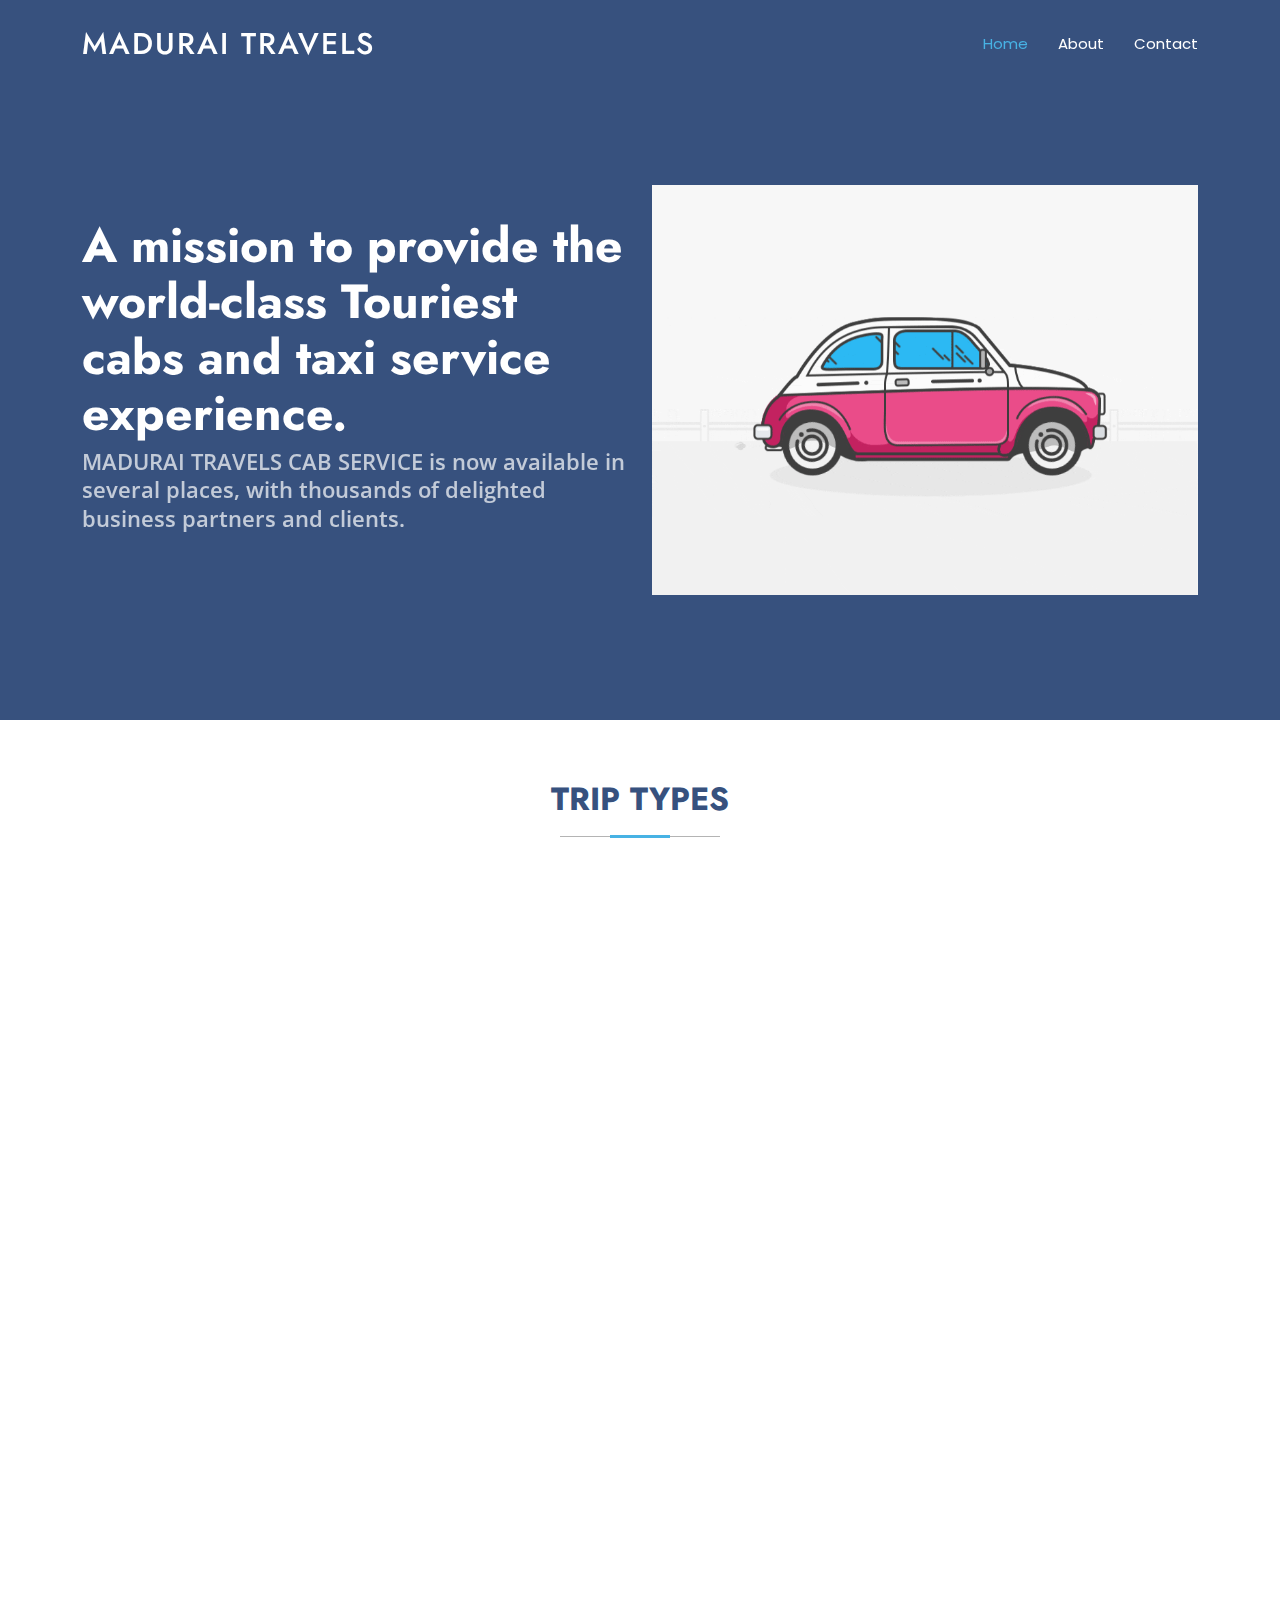
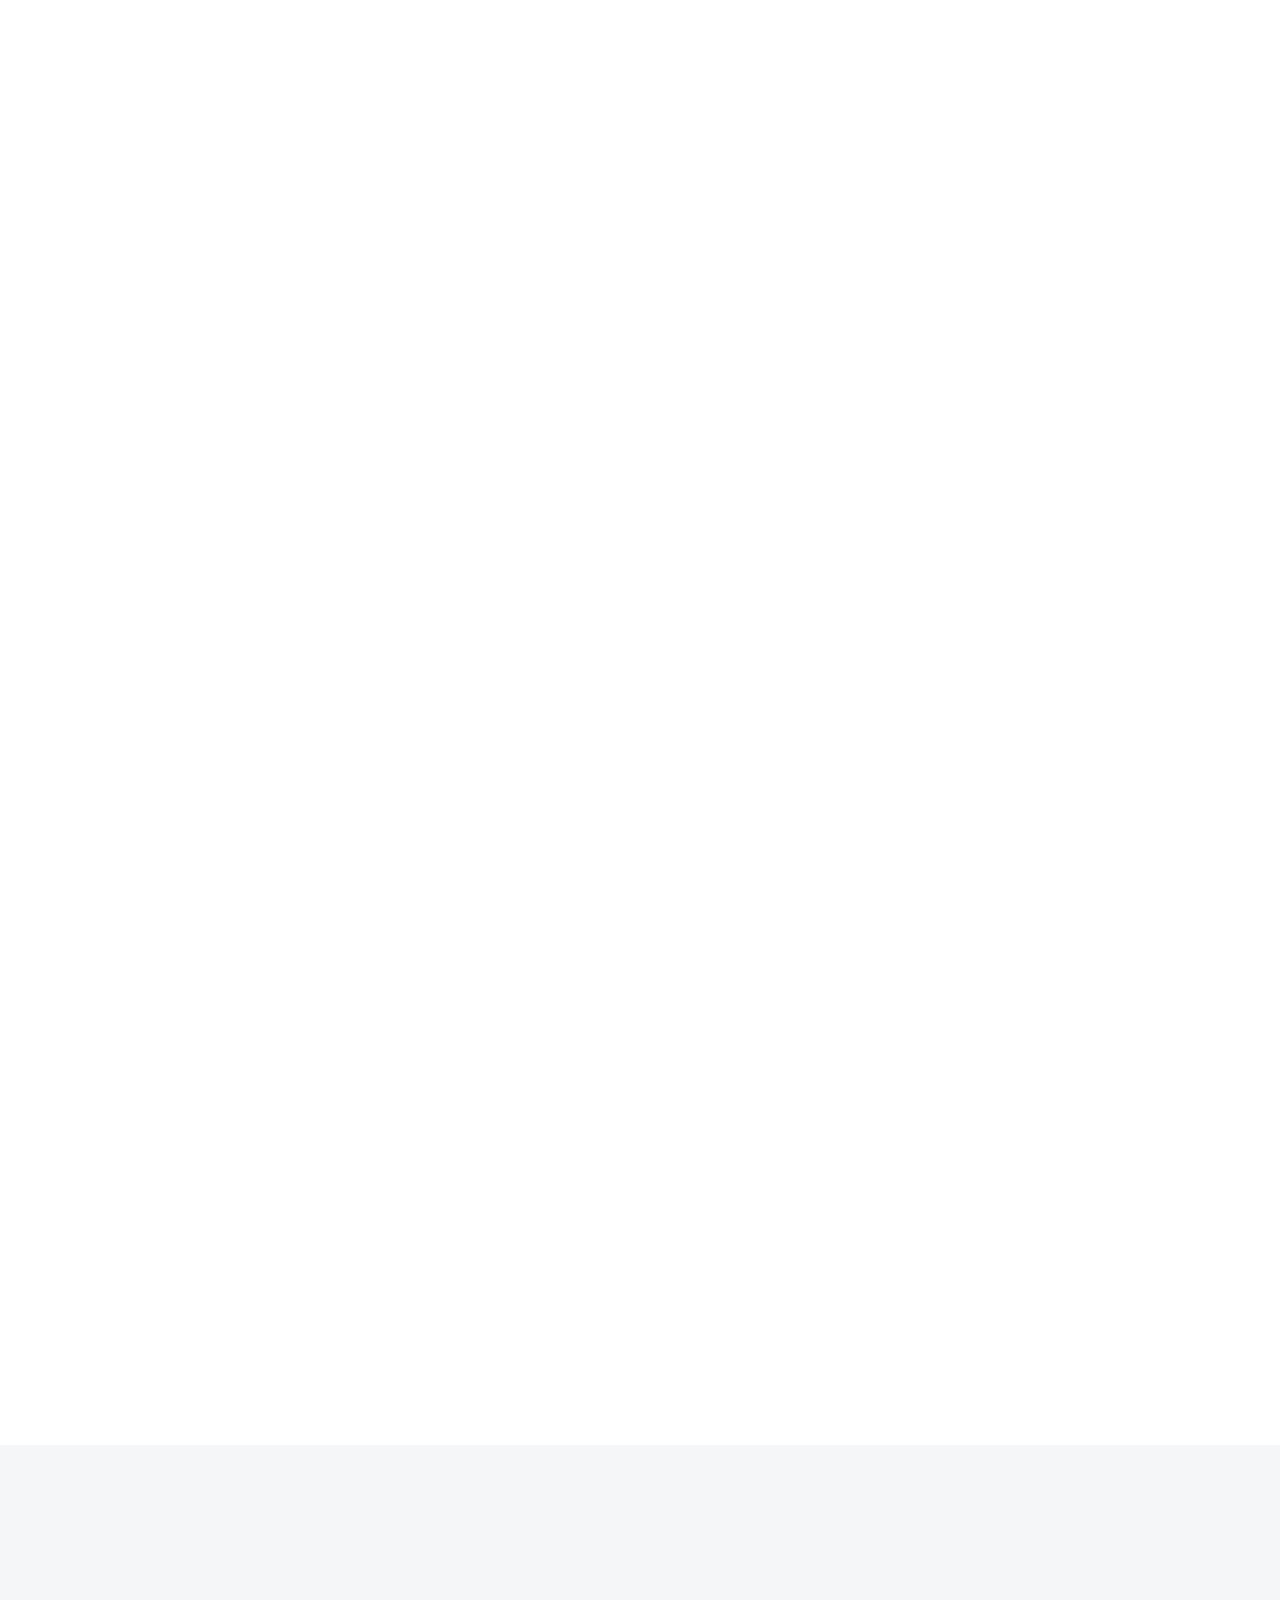
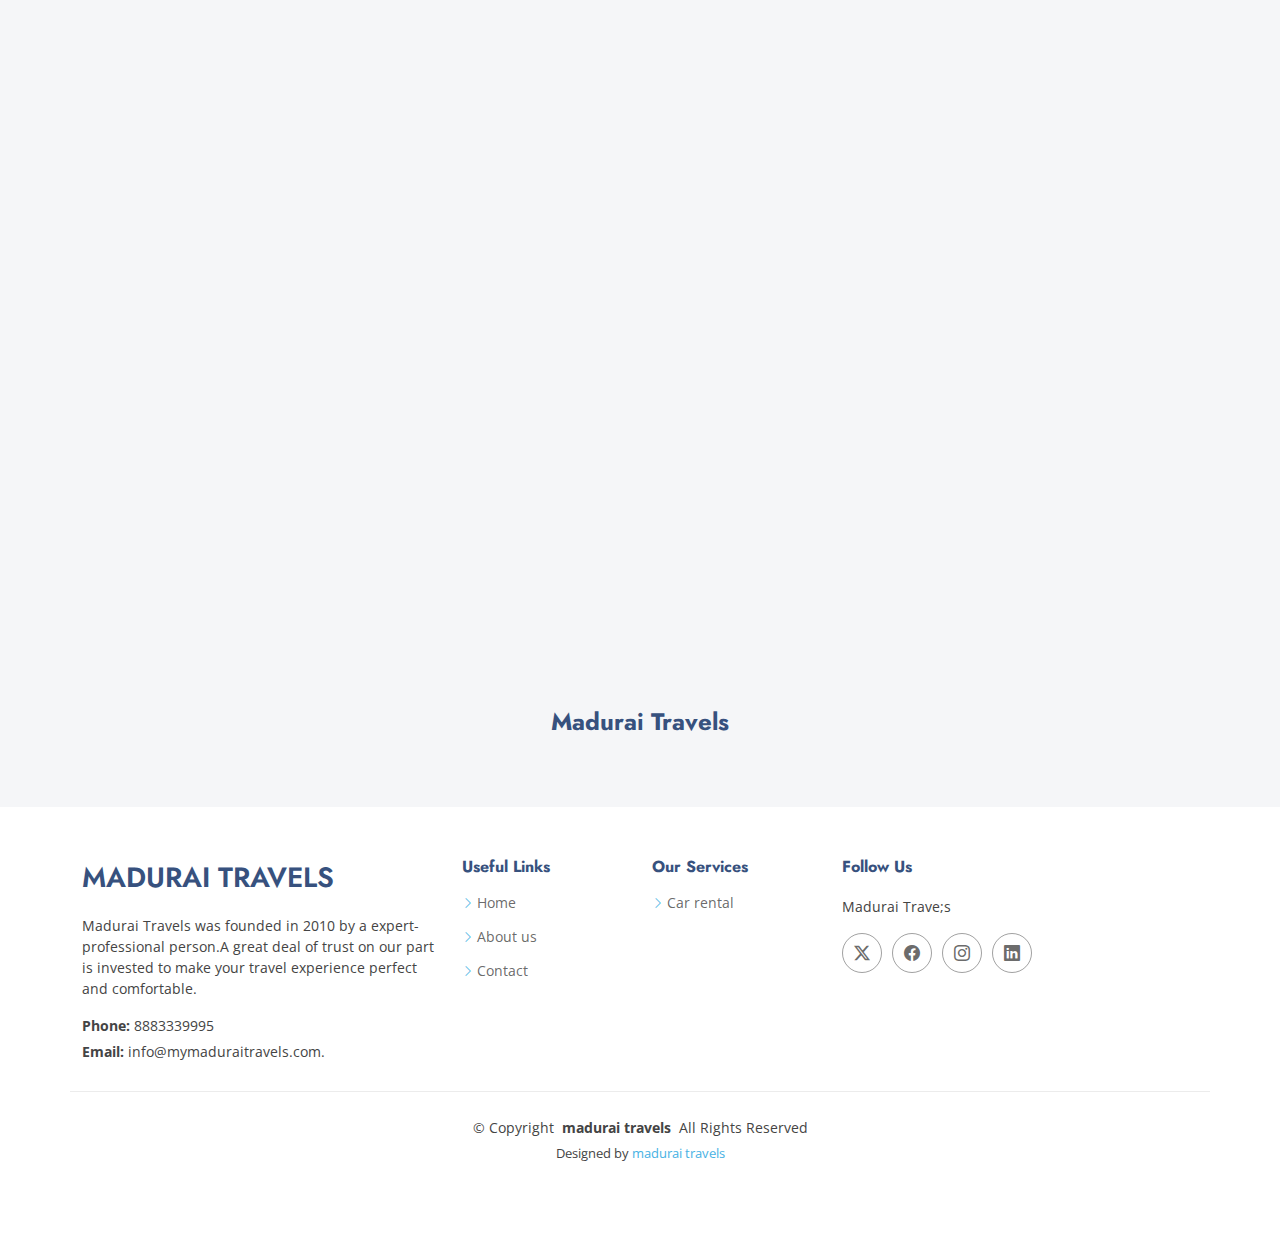
==== index.html @ 875f34c4 "update files" ====
<!DOCTYPE html>
<html lang="en">

<head>
  <meta charset="utf-8">
  <meta content="width=device-width, initial-scale=1.0" name="viewport">
  <title>Madurai Travels</title>
  <meta content="" name="description">
  <meta content="" name="keywords">

  <!-- Favicons -->
  <link href="assets/img/websites/logo.jpeg" rel="icon">
  <link href="assets/img/apple-touch-icon.png" rel="apple-touch-icon">

  <!-- Fonts -->
  <link href="https://fonts.googleapis.com" rel="preconnect">
  <link href="https://fonts.gstatic.com" rel="preconnect" crossorigin>
  <link href="https://fonts.googleapis.com/css2?family=Open+Sans:ital,wght@0,300;0,400;0,500;0,600;0,700;0,800;1,300;1,400;1,500;1,600;1,700;1,800&family=Poppins:ital,wght@0,100;0,200;0,300;0,400;0,500;0,600;0,700;0,800;0,900;1,100;1,200;1,300;1,400;1,500;1,600;1,700;1,800;1,900&family=Jost:ital,wght@0,100;0,200;0,300;0,400;0,500;0,600;0,700;0,800;0,900;1,100;1,200;1,300;1,400;1,500;1,600;1,700;1,800;1,900&display=swap" rel="stylesheet">

  <!-- Vendor CSS Files -->
  <link href="assets/vendor/bootstrap/css/bootstrap.min.css" rel="stylesheet">
  <link href="assets/vendor/bootstrap-icons/bootstrap-icons.css" rel="stylesheet">
  <link href="assets/vendor/aos/aos.css" rel="stylesheet">
  <link href="assets/vendor/glightbox/css/glightbox.min.css" rel="stylesheet">
  <link href="assets/vendor/swiper/swiper-bundle.min.css" rel="stylesheet">

  <!-- Main CSS File -->
  <link href="assets/css/main.css" rel="stylesheet">

</head>

<body class="index-page">

  <header id="header" class="header d-flex align-items-center fixed-top">
    <div class="container-fluid container-xl position-relative d-flex align-items-center">

      <a href="index.html" class="logo d-flex align-items-center me-auto">
        <!-- Uncomment the line below if you also wish to use an image logo -->
        <!-- <img src="assets/img/logo.png" alt=""> -->
        <h1 class="sitename">Madurai Travels</h1>
      </a>

      <nav id="navmenu" class="navmenu">
        <ul>
          <li><a href="#" class="active">Home</a></li>
          <li><a href="#">About</a></li>
          <li><a href="#">Contact</a></li>
        </ul>
        <i class="mobile-nav-toggle d-xl-none bi bi-list"></i>
      </nav>

    </div>
  </header>

  <main class="main">

    <!-- Hero Section -->
    <section id="hero" class="hero section dark-background">

      <div class="container">
        <div class="row gy-4">
          <div class="col-lg-6 order-2 order-lg-1 d-flex flex-column justify-content-center" data-aos="zoom-out">
            <h1>A mission to provide the world-class Touriest cabs and taxi service experience.</h1>
            <p>MADURAI TRAVELS CAB SERVICE is now available in several places, with thousands of delighted business partners and clients.</p>
          </div>
          <div class="col-lg-6 order-1 order-lg-2 hero-img" data-aos="zoom-out" data-aos-delay="200">
            <img src="assets/img/websites/car_loading.gif" class="img-fluid animated" alt="">
          </div>
        </div>
      </div>

    </section><!-- /Hero Section -->

    <!-- Constructions Section -->
    <section id="constructions" class="constructions section">

      <!-- Section Title -->
      <div class="container section-title" data-aos="fade-up">
        <h2>Trip Types</h2>
      </div><!-- End Section Title -->

      <div class="container">

        <div class="row gy-4">

          <div class="col-lg-6" data-aos="fade-up" data-aos-delay="100">
            <div class="card-item">
              <div class="row">
                <div class="col-xl-5">
                  <div class="card-bg"><img src="assets/img/websites/car_images.jpg" alt=""></div>
                </div>
                <div class="col-xl-7 d-flex align-items-center">
                  <div class="card-body">
                    <h4 class="card-title">INTERCITY.</h4>
                    <p>You can enjoy comfortable intra-city transportation with MADURAI TRAVELS using sedans, minivans, and microcars. There are no extra fees if you schedule your reservation for rush or festival days. Use Online to make cashless payments. </p>
                  </div>
                </div>
              </div>
            </div>
          </div><!-- End Card Item -->

          <div class="col-lg-6" data-aos="fade-up" data-aos-delay="200">
            <div class="card-item">
              <div class="row">
                <div class="col-xl-5">
                  <div class="card-bg"><img src="assets/img/websites/car_images.jpg" alt=""></div>
                </div>
                <div class="col-xl-7 d-flex align-items-center">
                  <div class="card-body">
                    <h4 class="card-title">Outstation</h4>
                    <p>MADURAI TRAVELS offers 4 seater, 5 seater, 7 seater, 12 seater, and 14 seater vehicles for affordable and luxurious outstation trips with your family, friends, and relatives. MADURAI TRAVELS offers a variety of cab models and sizes for your convenience.</p>
                  </div>
                </div>
              </div>
            </div>
          </div><!-- End Card Item -->

          <div class="col-lg-6" data-aos="fade-up" data-aos-delay="300">
            <div class="card-item">
              <div class="row">
                <div class="col-xl-5">
                  <div class="card-bg"><img src="assets/img/websites/car_images.jpg" alt=""></div>
                </div>
                <div class="col-xl-7 d-flex align-items-center">
                  <div class="card-body">
                    <h4 class="card-title">Rental</h4>
                    <p>MADURAI TAXI makes it easy for you to hire a cab on an hourly basis, so you don't have to worry about the number of stops or waiting time; you can hire from one hour to twelve hours as needed.</p>
                  </div>
                </div>
              </div>
            </div>
          </div><!-- End Card Item -->

          <div class="col-lg-6" data-aos="fade-up" data-aos-delay="400">
            <div class="card-item">
              <div class="row">
                <div class="col-xl-5">
                  <div class="card-bg"><img src="assets/img/websites/car_images.jpg" alt=""></div>
                </div>
                <div class="col-xl-7 d-flex align-items-center">
                  <div class="card-body">
                    <h4 class="card-title">Corporate</h4>
                    <p>MADURAI TRAVELS accelerates a better corporate travel experience.   100% policy compliance with the highest safety measures. We bill in accordance with best practices.  We've customized our procedures to match the billing patterns of major organizations. In certain circumstances, we also follow the method of receiving payment after sending the invoice.</p>
                  </div>
                </div>
              </div>
            </div>
          </div><!-- End Card Item -->

        </div>

      </div>

    </section><!-- /Constructions Section -->

    <section id="features" class="features section">

      <div class="container">

        <ul class="nav nav-tabs row  g-2 d-flex" data-aos="fade-up" data-aos-delay="100" role="tablist">

          <li class="nav-item col-3" role="presentation">
            <a class="nav-link active show" data-bs-toggle="tab" data-bs-target="#features-tab-1" aria-selected="true" role="tab">
              <h4>Sedan</h4>
            </a>
          </li><!-- End tab nav item -->

          <li class="nav-item col-3" role="presentation">
            <a class="nav-link" data-bs-toggle="tab" data-bs-target="#features-tab-2" aria-selected="false" tabindex="-1" role="tab">
              <h4>COMFORTABLE INNOVA
              </h4>
            </a><!-- End tab nav item -->

          </li>
          <li class="nav-item col-3" role="presentation">
            <a class="nav-link" data-bs-toggle="tab" data-bs-target="#features-tab-3" aria-selected="false" tabindex="-1" role="tab">
              <h4>LUXURY CRYSTA
              </h4>
            </a>
          </li><!-- End tab nav item -->

          <li class="nav-item col-3" role="presentation">
            <a class="nav-link" data-bs-toggle="tab" data-bs-target="#features-tab-4" aria-selected="false" tabindex="-1" role="tab">
              <h4>TEMPO TRAVELLER</h4>
            </a>
          </li><!-- End tab nav item -->

        </ul>

        <div class="tab-content" data-aos="fade-up" data-aos-delay="200">

          <div class="tab-pane fade active show" id="features-tab-1" role="tabpanel">
            <div class="row">
              <div class="col-lg-6 order-2 order-lg-1 mt-3 mt-lg-0 d-flex flex-column justify-content-center">
                <h3>A Complete Business Class Ride.
                </h3>
                <p class="fst-italic">
                  Make a nice and comfortable ride with MADURAI TRAVELS. Yes, MTS provides a complete business class experience in well-maintained business class vehicles. This segment's vehicles are sedans, which provide greater comfort during your journeys. Use these taxis for convenient family travel and work trips. Better suited for long journeys and outstations.....

                </p>
                <ul>
                  <li><i class="bi bi-check2-all"></i> <span>Well-maintained vehicles for a comfortable ride.</span></li>
                  <li><i class="bi bi-check2-all"></i> <span>Business class experience for work trips and family travel.</span></li>
                  <li><i class="bi bi-check2-all"></i> <span>Better suited for long journeys and outstations.</span></li>
                  <li><i class="bi bi-check2-all"></i> <span>Convenient and comfortable sedans.</span></li>
                </ul>
              </div>
              <div class="col-lg-6 order-1 order-lg-2 text-center">
                <img src="assets/img/websites/southindia-travels-sedan-car.jpg" alt="" class="img-fluid">
              </div>
            </div>
          </div><!-- End tab content item -->

          <div class="tab-pane fade" id="features-tab-2" role="tabpanel">
            <div class="row">
              <div class="col-lg-6 order-2 order-lg-1 mt-3 mt-lg-0 d-flex flex-column justify-content-center">
                <h3>New experience of motoring

                </h3>
                <p class="fst-italic">
                  Take your family along and enjoy long, wonderful travels with MADURAI TRAVELS. Yes, MTS currently offers Innova and SUVs for outstation rentals. MTS also offers hourly rentals. Enjoy your neighborhood picnics, shopping, wedding receptions, and business meetings with MTS.

                </p>
                <ul>
                  <li><i class="bi bi-check2-all"></i> <span>Well-maintained vehicles for a comfortable ride.</span></li>
                  <li><i class="bi bi-check2-all"></i> <span>Business class experience for work trips and family travel.</span></li>
                  <li><i class="bi bi-check2-all"></i> <span>Better suited for long journeys and outstations.</span></li>
                  <li><i class="bi bi-check2-all"></i> <span>Convenient and comfortable sedans.</span></li>
                </ul>
              </div>
              <div class="col-lg-6 order-1 order-lg-2 text-center">
                <img src="assets/img/websites/southindia-travels-innova-car.jpg" alt="" class="img-fluid">
              </div>
            </div>
          </div><!-- End tab content item -->

          <div class="tab-pane fade" id="features-tab-3" role="tabpanel">
            <div class="row">
              <div class="col-lg-6 order-2 order-lg-1 mt-3 mt-lg-0 d-flex flex-column justify-content-center">
                <h3>A Complete Business Class Ride.
                </h3>
                <p class="fst-italic">
                  Make a nice and comfortable ride with MADURAI TRAVELS. Yes, MTS provides a complete business class experience in well-maintained business class vehicles. This segment's vehicles are sedans, which provide greater comfort during your journeys. Use these taxis for convenient family travel and work trips. Better suited for long journeys and outstations.....

                </p>
                <ul>
                  <li><i class="bi bi-check2-all"></i> <span>Well-maintained vehicles for a comfortable ride.</span></li>
                  <li><i class="bi bi-check2-all"></i> <span>Business class experience for work trips and family travel.</span></li>
                  <li><i class="bi bi-check2-all"></i> <span>Better suited for long journeys and outstations.</span></li>
                  <li><i class="bi bi-check2-all"></i> <span>Convenient and comfortable sedans.</span></li>
                </ul>
              </div>
              <div class="col-lg-6 order-1 order-lg-2 text-center">
                <img src="assets/img/websites/southindia-travels-sedan-car.jpg" alt="" class="img-fluid">
              </div>
            </div>
          </div><!-- End tab content item -->

          <div class="tab-pane fade" id="features-tab-4" role="tabpanel">
            <div class="row">
              <div class="col-lg-6 order-2 order-lg-1 mt-3 mt-lg-0 d-flex flex-column justify-content-center">
                <h3>A Complete Business Class Ride.
                </h3>
                <p class="fst-italic">
                  Make a nice and comfortable ride with MADURAI TRAVELS. Yes, MTS provides a complete business class experience in well-maintained business class vehicles. This segment's vehicles are sedans, which provide greater comfort during your journeys. Use these taxis for convenient family travel and work trips. Better suited for long journeys and outstations.....

                </p>
                <ul>
                  <li><i class="bi bi-check2-all"></i> <span>Well-maintained vehicles for a comfortable ride.</span></li>
                  <li><i class="bi bi-check2-all"></i> <span>Business class experience for work trips and family travel.</span></li>
                  <li><i class="bi bi-check2-all"></i> <span>Better suited for long journeys and outstations.</span></li>
                  <li><i class="bi bi-check2-all"></i> <span>Convenient and comfortable sedans.</span></li>
                </ul>
              </div>
              <div class="col-lg-6 order-1 order-lg-2 text-center">
                <img src="assets/img/websites/southindia-travels-sedan-car.jpg" alt="" class="img-fluid">
              </div>
            </div>
          </div><!-- End tab content item -->

        </div>

      </div>

    </section><!-- /Features Section -->

    <!-- Recent Posts Section -->
    <section id="recent-posts" class="recent-posts section">

      <!-- Section Title -->
      <div class="container section-title" data-aos="fade-up">
        <h2>Tour packages
        </h2> 
      </div><!-- End Section Title -->

      <div class="container">

        <div class="row gy-4">

          <div class="col-xl-4 col-md-6" data-aos="fade-up" data-aos-delay="100">
            <article>

              <div class="post-img">
                <img src="assets/img/websites/self-drive-car-rentals-500x500.webp" alt="" class="img-fluid" style="height: 260px; width: 500px;">
              </div>

              <h2 class="title">
                <a href="#">Get discounts of up to 5% on your tour reservations..</a>
              </h2>

              <p class="post-category"> "Friend for the Road" Promise. Continue checking out...</p>
            </article>
          </div><!-- End post list item -->

          <div class="col-xl-4 col-md-6" data-aos="fade-up" data-aos-delay="100">
            <article>

              <div class="post-img">
                <img src="assets/img/websites/depositphotos_15251551-stock-illustration-car-rent.jpg" alt="" class="img-fluid" style="height: 260px; width: 500px;">
              </div>

              <h2 class="title">
                <a href="#">Get up to Rs. 500 discount.</a>
              </h2>

              <p class="post-category">Save Rs.500 on your first ride with MTS. Discount applies only to new MTA guests.</p>
            </article>
          </div><!-- End post list item -->

          <div class="col-xl-4 col-md-6" data-aos="fade-up" data-aos-delay="100">
            <article>

              <div class="post-img">
                <img src="assets/img/websites/Should-I-Buy-a-Rental-Car-400x290.png" alt="" class="img-fluid" style="height: 260px; width: 500px;">
              </div>

              <h2 class="title">
                <a href="#">FREE ASSURED GIFT WITH EVERY TRIP
                </a>
              </h2>

              <p class="post-category">Use MTS promo code FREEDOM to receive any of the above as a guaranteed free gift with your TRIP. It's like receiving a return gift from a...</p>
            </article>
          </div><!-- End post list item -->

        </div><!-- End recent posts list -->

      </div>

    </section><!-- /Recent Posts Section -->


    <!-- Team Section -->
    <section id="team" class="team section light-background">

      <!-- Section Title -->
      <div class="container section-title" data-aos="fade-up">
        <h2>Beautiful and customizable tour packages</h2>
      </div><!-- End Section Title -->

      <div class="container">

        <div class="row gy-5">

          <div class="col-lg-4 col-md-6 member" data-aos="fade-up" data-aos-delay="100">
            <div class="member-img">
              <img src="assets/img/websites/3-days-madurai-kodaikanal-tour-packages.jpg" class="img-fluid" alt="">
              <div class="social">
                <a href="#"><i class="bi bi-twitter-x"></i></a>
                <a href="#"><i class="bi bi-facebook"></i></a>
                <a href="#"><i class="bi bi-instagram"></i></a>
                <a href="#"><i class="bi bi-linkedin"></i></a>
              </div>
            </div>
            <div class="member-info text-center">
              <h4>Madurai to Kodaikanal</h4>
            </div>
          </div><!-- End Team Member -->

          <div class="col-lg-4 col-md-6 member" data-aos="fade-up" data-aos-delay="100">
            <div class="member-img">
              <img src="assets/img/websites/3-days-madurai-rameswaram-tour-packages.jpg" class="img-fluid" alt="">
              <div class="social">
                <a href="#"><i class="bi bi-twitter-x"></i></a>
                <a href="#"><i class="bi bi-facebook"></i></a>
                <a href="#"><i class="bi bi-instagram"></i></a>
                <a href="#"><i class="bi bi-linkedin"></i></a>
              </div>
            </div>
            <div class="member-info text-center">
              <h4>Madurai to Rameshwaram</h4>
            </div>
          </div><!-- End Team Member -->

          <div class="col-lg-4 col-md-6 member" data-aos="fade-up" data-aos-delay="100">
            <div class="member-img">
              <img src="assets/img/websites/5-days-4-nights-madurai-to-trivandrum-tour-packages.jpg" class="img-fluid" alt="">
              <div class="social">
                <a href="#"><i class="bi bi-twitter-x"></i></a>
                <a href="#"><i class="bi bi-facebook"></i></a>
                <a href="#"><i class="bi bi-instagram"></i></a>
                <a href="#"><i class="bi bi-linkedin"></i></a>
              </div>
            </div>
            <div class="member-info text-center">
              <h4>Madurai to Trivandrum</h4>
            </div>
          </div><!-- End Team Member -->

          <div class="col-lg-4 col-md-6 member" data-aos="fade-up" data-aos-delay="100">
            <div class="member-img">
              <img src="assets/img/websites/10-days-9-nights-madurai-to-kochi-tour-packages.jpg" class="img-fluid" alt="">
              <div class="social">
                <a href="#"><i class="bi bi-twitter-x"></i></a>
                <a href="#"><i class="bi bi-facebook"></i></a>
                <a href="#"><i class="bi bi-instagram"></i></a>
                <a href="#"><i class="bi bi-linkedin"></i></a>
              </div>
            </div>
            <div class="member-info text-center">
              <h4>Madurai to Kochi</h4>
            </div>
          </div><!-- End Team Member -->

          <div class="col-lg-4 col-md-6 member" data-aos="fade-up" data-aos-delay="100">
            <div class="member-img">
              <img src="assets/img/websites/5-days-4-nights-madurai-to-trivandrum-tour-packages.jpg" class="img-fluid" alt="">
              <div class="social">
                <a href="#"><i class="bi bi-twitter-x"></i></a>
                <a href="#"><i class="bi bi-facebook"></i></a>
                <a href="#"><i class="bi bi-instagram"></i></a>
                <a href="#"><i class="bi bi-linkedin"></i></a>
              </div>
            </div>
            <div class="member-info text-center">
              <h4>Madurai to Trivandrum</h4>
            </div>
          </div><!-- End Team Member -->

          <div class="col-lg-4 col-md-6 member" data-aos="fade-up" data-aos-delay="100">
            <div class="member-img">
              <img src="assets/img/websites/6-days-5-nights-madurai-to-trivandrum-tour-packages.jpg" class="img-fluid" alt="">
              <div class="social">
                <a href="#"><i class="bi bi-twitter-x"></i></a>
                <a href="#"><i class="bi bi-facebook"></i></a>
                <a href="#"><i class="bi bi-instagram"></i></a>
                <a href="#"><i class="bi bi-linkedin"></i></a>
              </div>
            </div>
            <div class="member-info text-center">
              <h4>Madurai to Trivandrum</h4>
            </div>
          </div><!-- End Team Member -->


        </div>

      </div>

    </section><!-- /Team Section -->

    <footer id="footer" class="footer">

      <div class="footer-newsletter">
        <div class="container">
          <div class="row justify-content-center text-center">
            <div class="col-lg-6">
              <!-- <img src="assets/img/websites/logo.jpeg" alt=""> -->
              <h4>Madurai Travels</h4>
            </div>
          </div>
        </div>
      </div>
  
      <div class="container footer-top">
        <div class="row gy-4">
          <div class="col-lg-4 col-md-6 footer-about">
            <a href="index.html" class="d-flex align-items-center">
              <!-- <img src="assets/img/websites/logo.jpeg" alt=""> -->
            <span class="sitename">Madurai Travels</span>

            </a>
            <div class="footer-contact pt-3">
              <p>Madurai Travels was founded in 2010 by a expert-professional person.A great deal of trust on our part is invested to make your travel experience perfect and comfortable.</p>
              
              <p class="mt-3"><strong>Phone:</strong> <span> 8883339995</span></p>
              <p><strong>Email:</strong> <span>info@mymaduraitravels.com.</span></p>
            </div>
          </div>
  
          <div class="col-lg-2 col-md-3 footer-links">
            <h4>Useful Links</h4>
            <ul>
              <li><i class="bi bi-chevron-right"></i> <a href="#">Home</a></li>
              <li><i class="bi bi-chevron-right"></i> <a href="#">About us</a></li>
              <li><i class="bi bi-chevron-right"></i> <a href="#">Contact</a></li>
            </ul>
          </div>
  
          <div class="col-lg-2 col-md-3 footer-links">
            <h4>Our Services</h4>
            <ul>
              <li><i class="bi bi-chevron-right"></i> <a href="#">Car rental</a></li>
            </ul>
          </div>
  
          <div class="col-lg-4 col-md-12">
            <h4>Follow Us</h4>
            <p>Madurai Trave;s</p>
            <div class="social-links d-flex">
              <a href=""><i class="bi bi-twitter-x"></i></a>
              <a href=""><i class="bi bi-facebook"></i></a>
              <a href=""><i class="bi bi-instagram"></i></a>
              <a href=""><i class="bi bi-linkedin"></i></a>
            </div>
          </div>
  
        </div>
      </div>
  
      <div class="container copyright text-center mt-4">
        <p>© <span>Copyright</span> <strong class="px-1 sitename">madurai travels</strong> <span>All Rights Reserved</span></p>
        <div class="credits">
          Designed by <a href="#">madurai travels</a>
        </div>
      </div>
  
    </footer>
    

  <!-- Scroll Top -->
  <a href="#" id="scroll-top" class="scroll-top d-flex align-items-center justify-content-center"><i class="bi bi-arrow-up-short"></i></a>

  <!-- Preloader -->
  <div id="preloader"></div>

  <!-- Vendor JS Files -->
  <script src="assets/vendor/bootstrap/js/bootstrap.bundle.min.js"></script>
  <script src="assets/vendor/php-email-form/validate.js"></script>
  <script src="assets/vendor/aos/aos.js"></script>
  <script src="assets/vendor/glightbox/js/glightbox.min.js"></script>
  <script src="assets/vendor/swiper/swiper-bundle.min.js"></script>
  <script src="assets/vendor/waypoints/noframework.waypoints.js"></script>
  <script src="assets/vendor/imagesloaded/imagesloaded.pkgd.min.js"></script>
  <script src="assets/vendor/isotope-layout/isotope.pkgd.min.js"></script>

  <!-- Main JS File -->
  <script src="assets/js/main.js"></script>

</body>

</html>
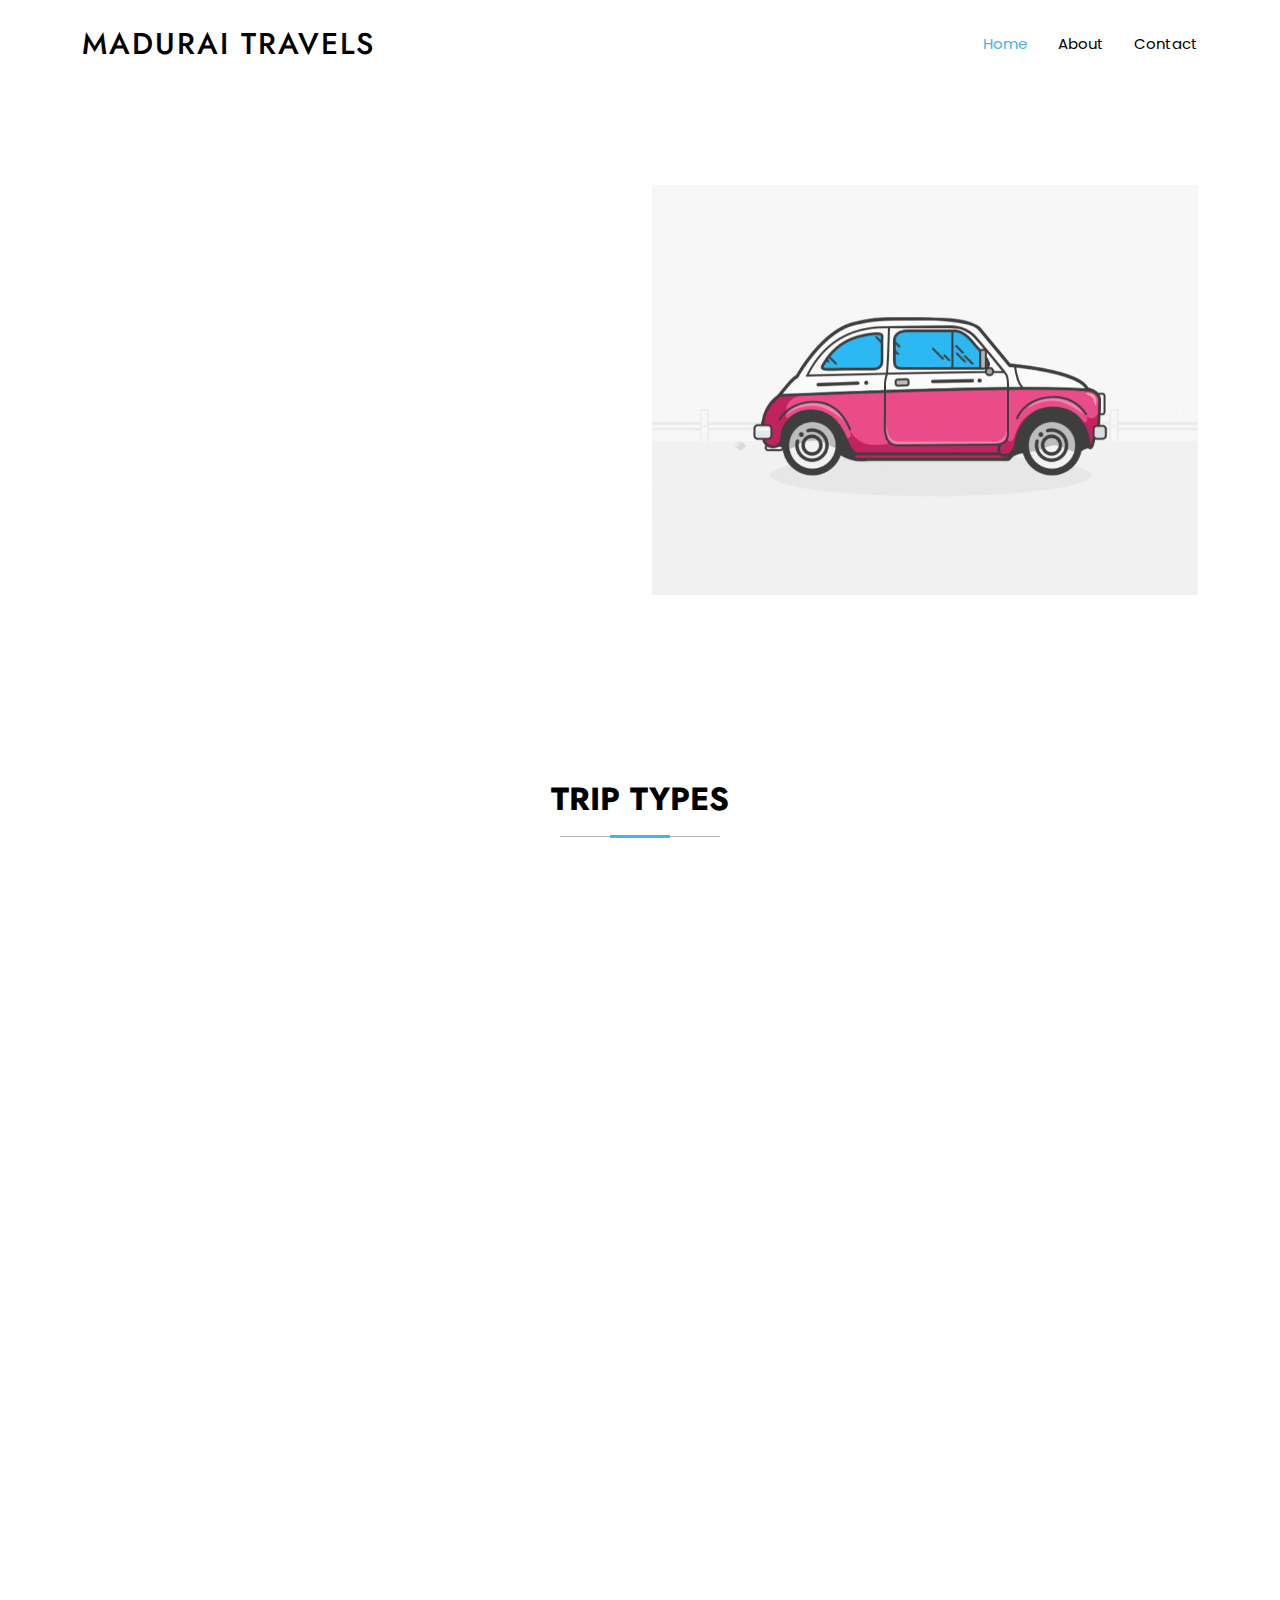
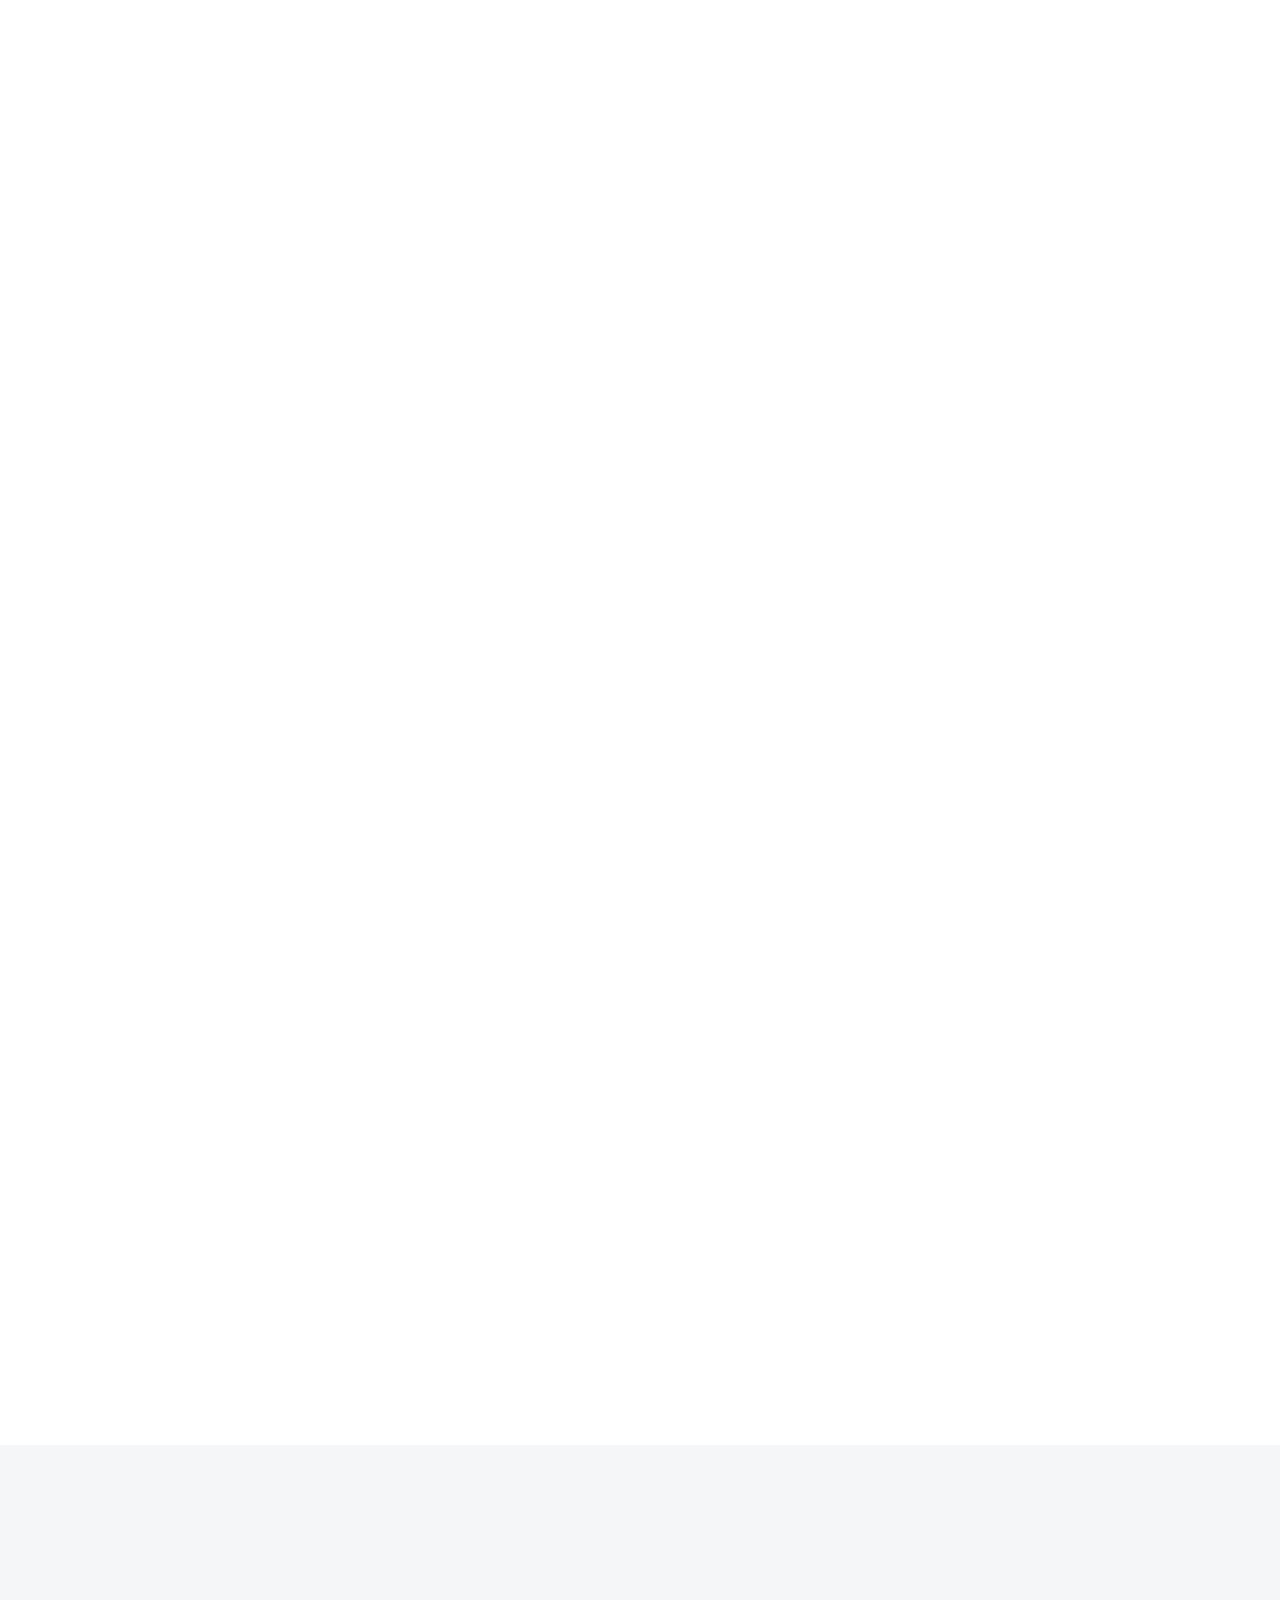
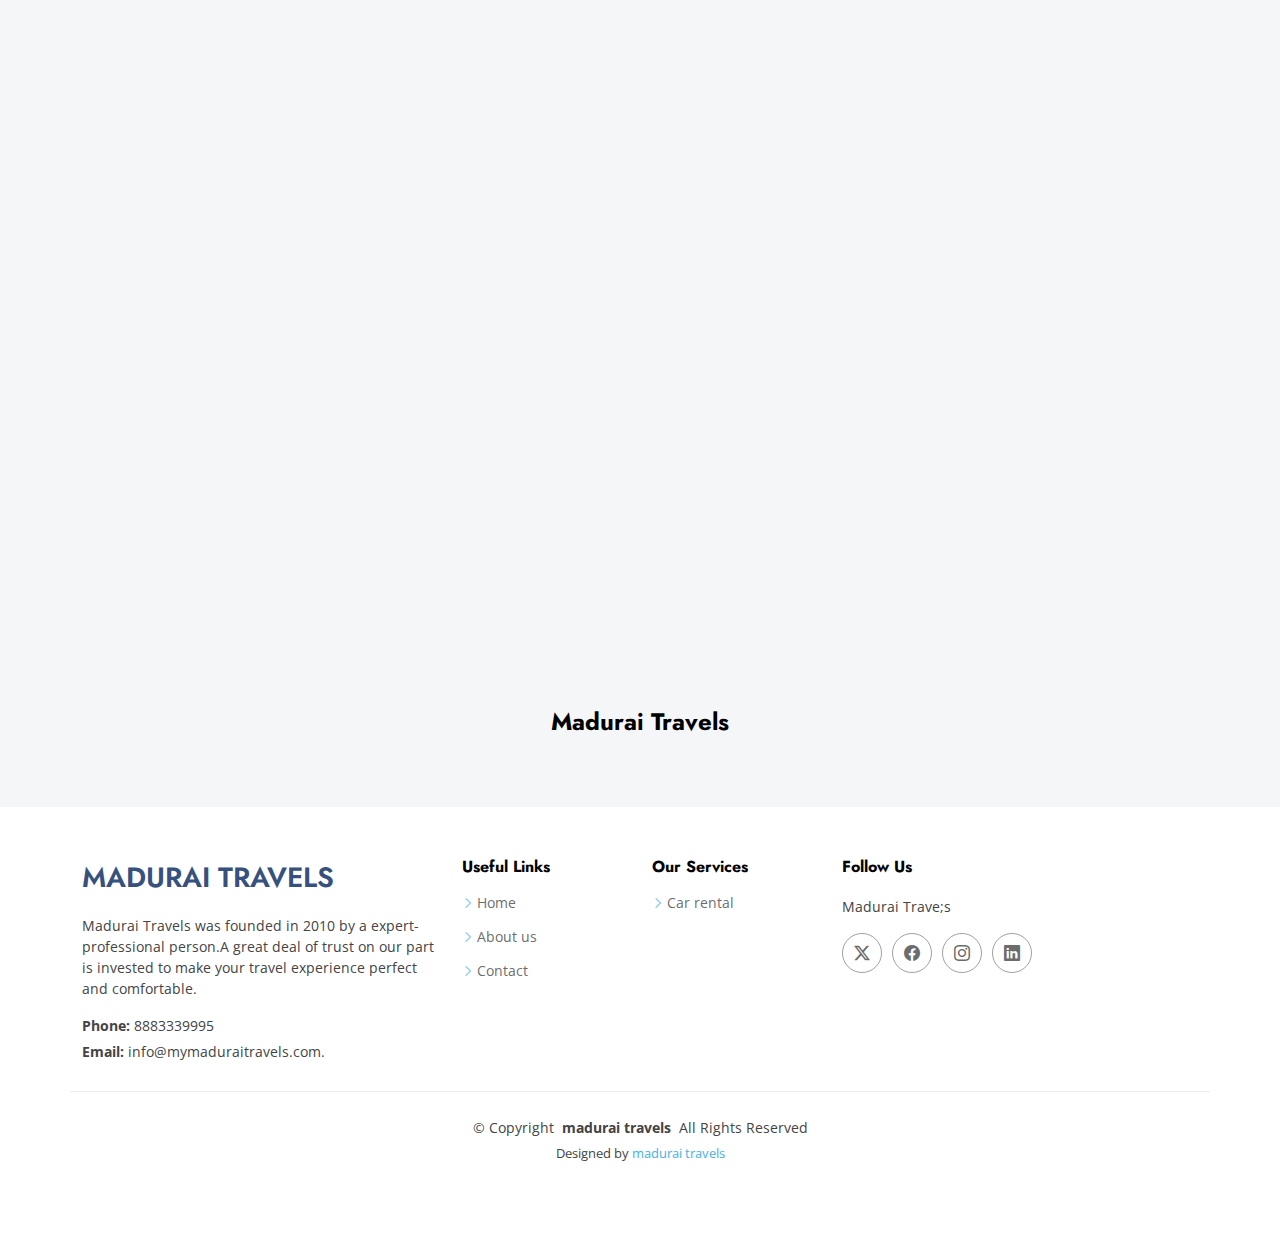
==== commit a65bd0d1: "update on color" ====
--- a/index.html
+++ b/index.html
@@ -26,6 +26,30 @@
 
   <!-- Main CSS File -->
   <link href="assets/css/main.css" rel="stylesheet">
+
+  <style>
+    .animated-text {
+      opacity: 0;
+      transform: translateY(20px);
+      animation: fadeInUpColor 2s ease-in-out forwards;
+    }
+
+    @keyframes fadeInUpColor {
+      0% {
+        opacity: 0;
+        transform: translateY(20px);
+        color: #000; /* Initial color */
+      }
+      50% {
+        color: #ff6347; /* Intermediate color */
+      }
+      100% {
+        opacity: 1;
+        transform: translateY(0);
+        color: #ff4500; /* Final color */
+      }
+    }
+  </style>
 
 </head>
 
@@ -60,7 +84,7 @@
       <div class="container">
         <div class="row gy-4">
           <div class="col-lg-6 order-2 order-lg-1 d-flex flex-column justify-content-center" data-aos="zoom-out">
-            <h1>A mission to provide the world-class Touriest cabs and taxi service experience.</h1>
+            <h1 class="animated-text">A mission to provide the world-class Touriest cabs and taxi service experience.</h1>
             <p>MADURAI TRAVELS CAB SERVICE is now available in several places, with thousands of delighted business partners and clients.</p>
           </div>
           <div class="col-lg-6 order-1 order-lg-2 hero-img" data-aos="zoom-out" data-aos-delay="200">
@@ -87,7 +111,7 @@
             <div class="card-item">
               <div class="row">
                 <div class="col-xl-5">
-                  <div class="card-bg"><img src="assets/img/websites/car_images.jpg" alt=""></div>
+                  <div class="card-bg"><img src="assets/img/websites/southindia-travels-innova-car.jpg" alt=""></div>
                 </div>
                 <div class="col-xl-7 d-flex align-items-center">
                   <div class="card-body">
@@ -103,7 +127,7 @@
             <div class="card-item">
               <div class="row">
                 <div class="col-xl-5">
-                  <div class="card-bg"><img src="assets/img/websites/car_images.jpg" alt=""></div>
+                  <div class="card-bg"><img src="assets/img/websites/southindia-travels-crysta-car.jpg" alt=""></div>
                 </div>
                 <div class="col-xl-7 d-flex align-items-center">
                   <div class="card-body">
@@ -119,7 +143,7 @@
             <div class="card-item">
               <div class="row">
                 <div class="col-xl-5">
-                  <div class="card-bg"><img src="assets/img/websites/car_images.jpg" alt=""></div>
+                  <div class="card-bg"><img src="assets/img/websites/southindia-travels-sedan-car.jpg" alt=""></div>
                 </div>
                 <div class="col-xl-7 d-flex align-items-center">
                   <div class="card-body">
@@ -135,7 +159,7 @@
             <div class="card-item">
               <div class="row">
                 <div class="col-xl-5">
-                  <div class="card-bg"><img src="assets/img/websites/car_images.jpg" alt=""></div>
+                  <div class="card-bg"><img src="assets/img/websites/southindia-travels-tempo-car.jpg" alt=""></div>
                 </div>
                 <div class="col-xl-7 d-flex align-items-center">
                   <div class="card-body">
@@ -237,10 +261,11 @@
           <div class="tab-pane fade" id="features-tab-3" role="tabpanel">
             <div class="row">
               <div class="col-lg-6 order-2 order-lg-1 mt-3 mt-lg-0 d-flex flex-column justify-content-center">
-                <h3>A Complete Business Class Ride.
+                <h3>New experience of Traveling
+
                 </h3>
                 <p class="fst-italic">
-                  Make a nice and comfortable ride with MADURAI TRAVELS. Yes, MTS provides a complete business class experience in well-maintained business class vehicles. This segment's vehicles are sedans, which provide greater comfort during your journeys. Use these taxis for convenient family travel and work trips. Better suited for long journeys and outstations.....
+                  Take your family along and enjoy long, wonderful travels with MADURAI TRAVELS. Yes, MTS currently offers Luxury Toyota Crysta for outstation rentals. Enjoy your neighborhood picnics, shopping, wedding receptions, and business meetings with MTS.
 
                 </p>
                 <ul>
@@ -251,7 +276,7 @@
                 </ul>
               </div>
               <div class="col-lg-6 order-1 order-lg-2 text-center">
-                <img src="assets/img/websites/southindia-travels-sedan-car.jpg" alt="" class="img-fluid">
+                <img src="assets/img/websites/southindia-travels-crysta-car.jpg" alt="" class="img-fluid">
               </div>
             </div>
           </div><!-- End tab content item -->
@@ -259,10 +284,13 @@
           <div class="tab-pane fade" id="features-tab-4" role="tabpanel">
             <div class="row">
               <div class="col-lg-6 order-2 order-lg-1 mt-3 mt-lg-0 d-flex flex-column justify-content-center">
-                <h3>A Complete Business Class Ride.
+                <h3>We bring you to the future Travel.
+
                 </h3>
                 <p class="fst-italic">
-                  Make a nice and comfortable ride with MADURAI TRAVELS. Yes, MTS provides a complete business class experience in well-maintained business class vehicles. This segment's vehicles are sedans, which provide greater comfort during your journeys. Use these taxis for convenient family travel and work trips. Better suited for long journeys and outstations.....
+                  ooking for dependable and pleasant transportation for your future trip. We specialize in delivering high-quality travel solutions that make your visits joyful and stress-free.
+Our Fleet Discover our excellent inventory of vehicles, which includes spacious tempo travelers with 12 seats, 14 seats, and 18 seats. Whatever your trip group size, we have the right vehicle for you.
+Our cars are kept to the highest standards and are outfitted with modern facilities to ensure a safe and enjoyable journey for all customers.
 
                 </p>
                 <ul>
@@ -273,7 +301,7 @@
                 </ul>
               </div>
               <div class="col-lg-6 order-1 order-lg-2 text-center">
-                <img src="assets/img/websites/southindia-travels-sedan-car.jpg" alt="" class="img-fluid">
+                <img src="assets/img/websites/southindia-travels-tempo-car.jpg" alt="" class="img-fluid">
               </div>
             </div>
           </div><!-- End tab content item -->
--- a/assets/css/main.css
+++ b/assets/css/main.css
@@ -83,7 +83,7 @@
 h4,
 h5,
 h6 {
-  color: var(--heading-color);
+  color: #000;
   font-family: var(--heading-font);
 }
 
@@ -206,9 +206,9 @@
 /* Index Page Header
 ------------------------------*/
 .index-page .header {
-  --background-color: rgba(255, 255, 255, 0);
-  --heading-color: #ffffff;
-  --nav-color: #ffffff;
+  --background-color: #fff;
+  --heading-color: #000;
+  --nav-color: #000;
 }
 
 /* Index Page Header on Scroll
@@ -852,6 +852,8 @@
   padding: 120px 0 60px 0;
   display: flex;
   align-items: center;
+  background: #fff;
+  color: #000;
 }
 
 .hero h1 {
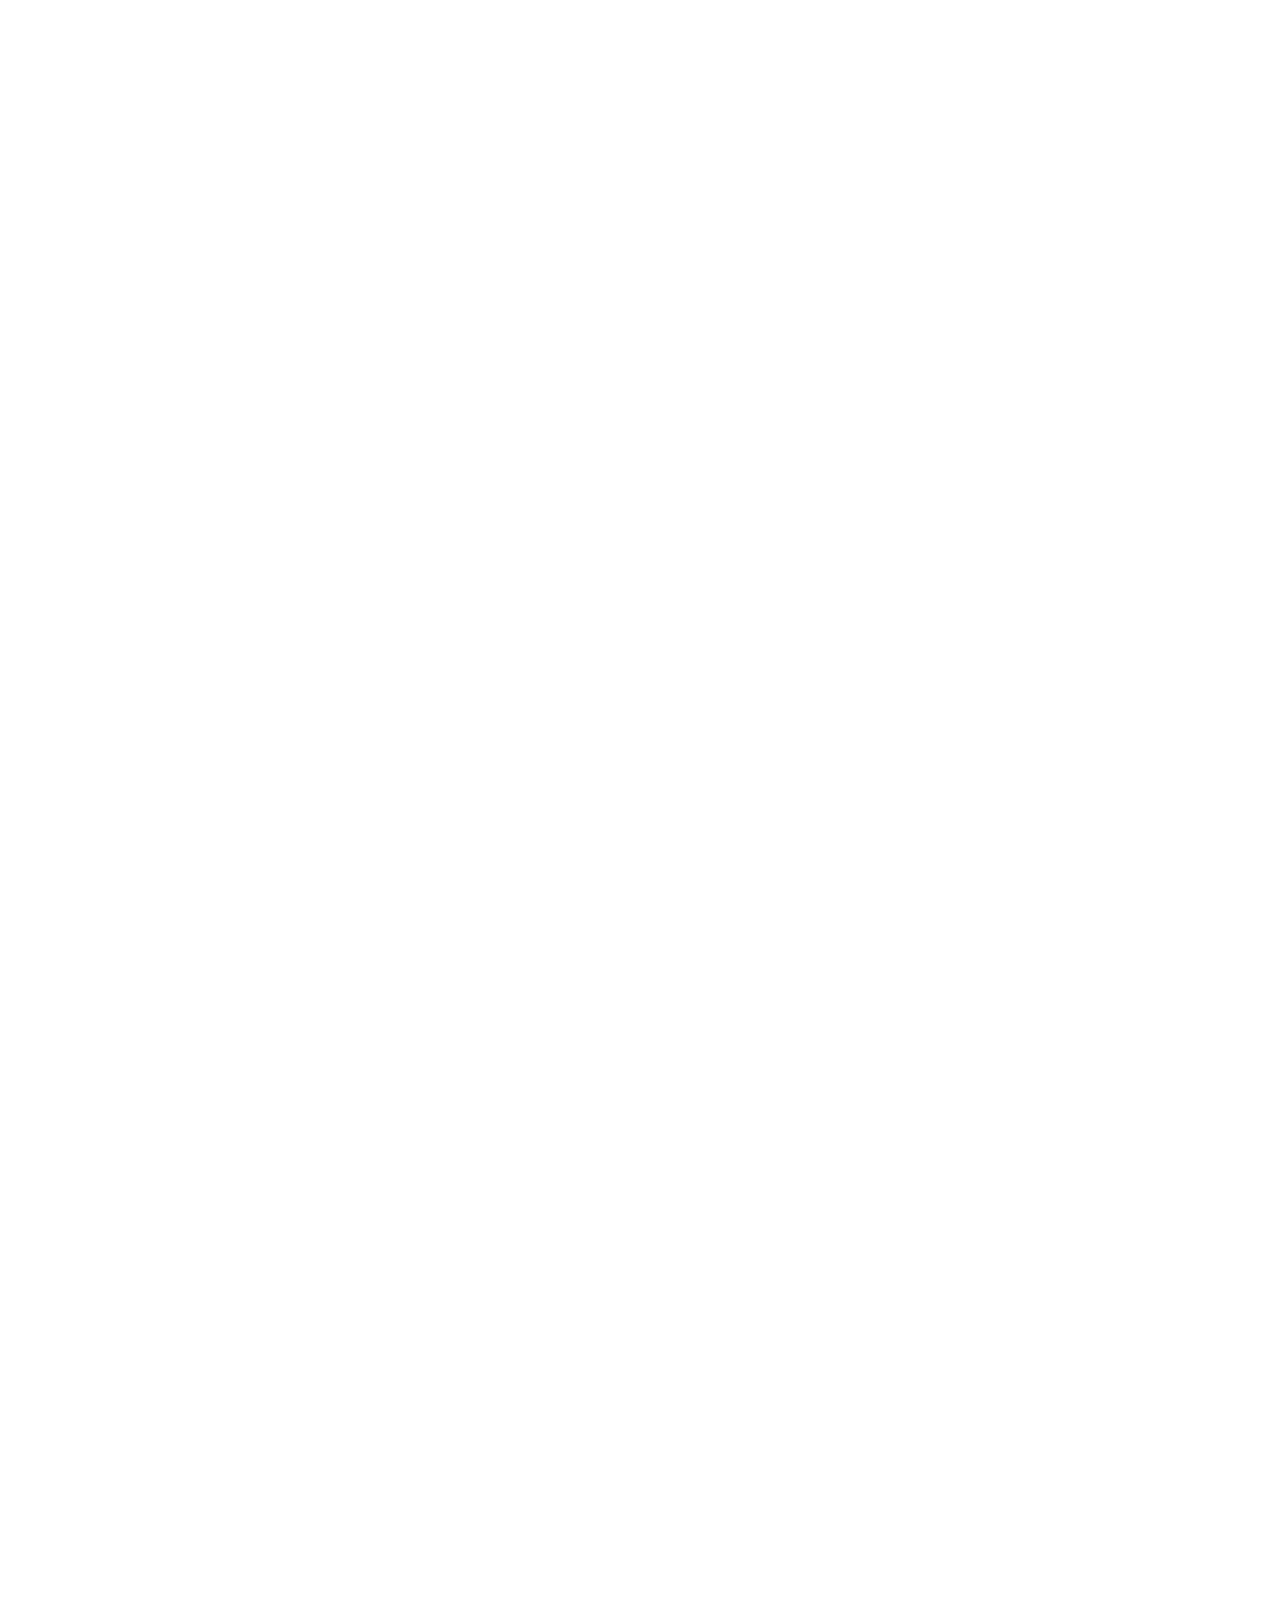
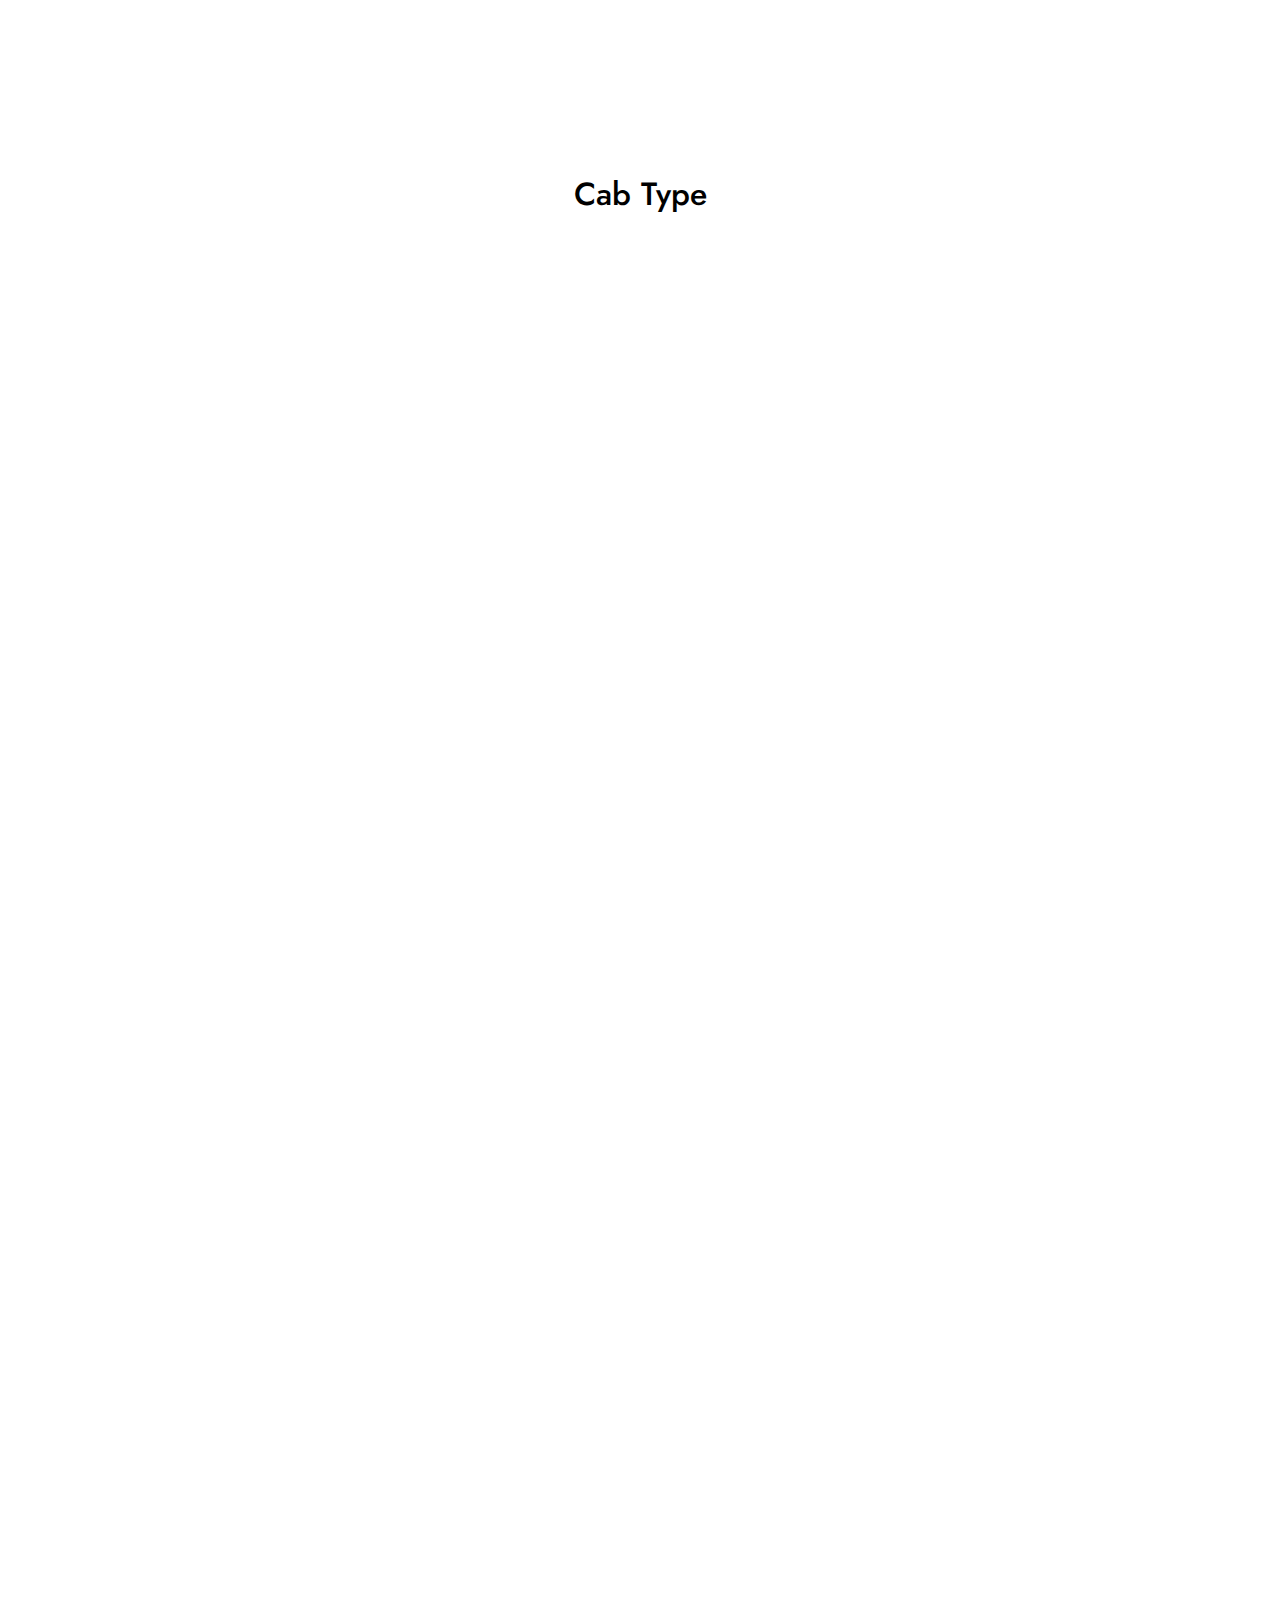
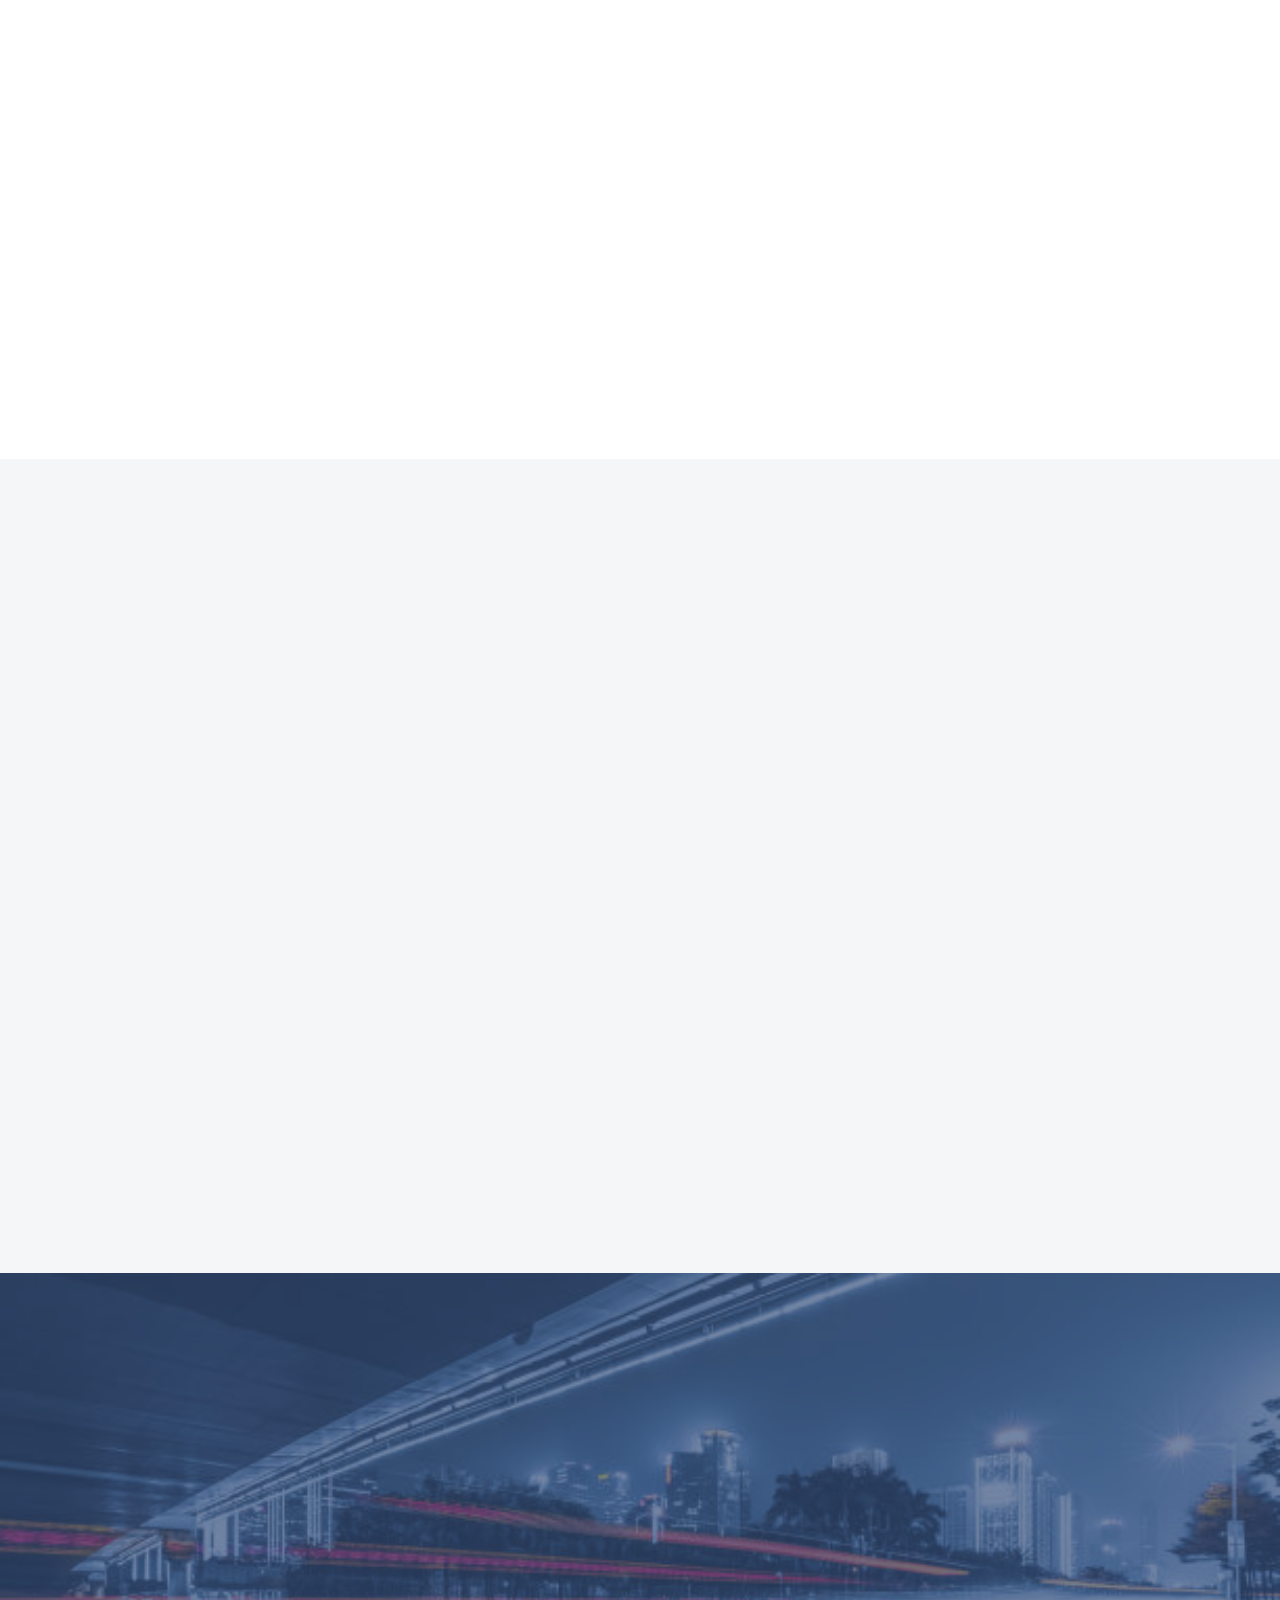
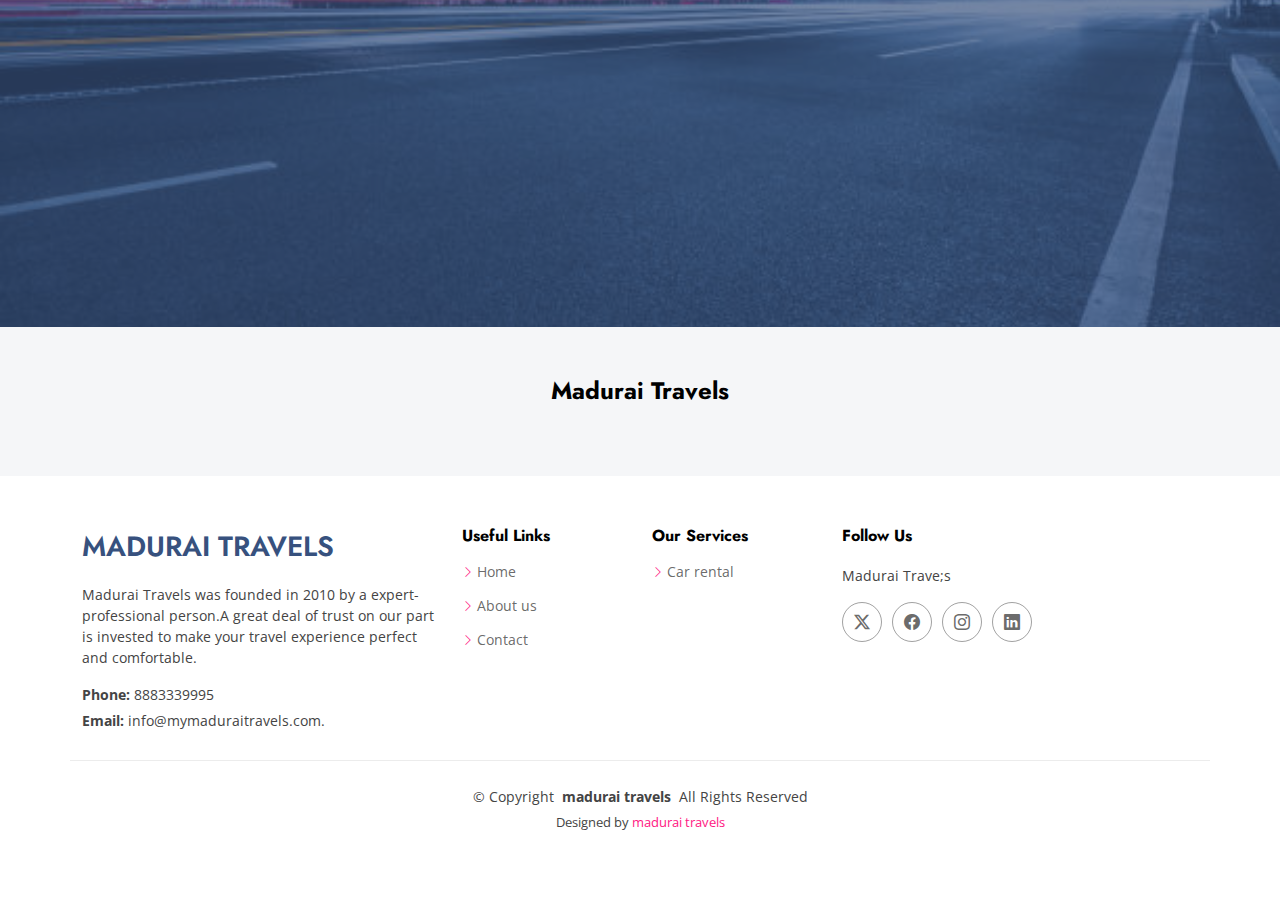
==== commit 960566bd: "update on files" ====
--- a/index.html
+++ b/index.html
@@ -41,12 +41,10 @@
         color: #000; /* Initial color */
       }
       50% {
-        color: #ff6347; /* Intermediate color */
       }
       100% {
         opacity: 1;
         transform: translateY(0);
-        color: #ff4500; /* Final color */
       }
     }
   </style>
@@ -84,7 +82,7 @@
       <div class="container">
         <div class="row gy-4">
           <div class="col-lg-6 order-2 order-lg-1 d-flex flex-column justify-content-center" data-aos="zoom-out">
-            <h1 class="animated-text">A mission to provide the world-class Touriest cabs and taxi service experience.</h1>
+            <h1 class="animated-text animate-charcter">A mission to provide the world-class Touriest cabs and taxi service experience.</h1>
             <p>MADURAI TRAVELS CAB SERVICE is now available in several places, with thousands of delighted business partners and clients.</p>
           </div>
           <div class="col-lg-6 order-1 order-lg-2 hero-img" data-aos="zoom-out" data-aos-delay="200">
@@ -96,7 +94,7 @@
     </section><!-- /Hero Section -->
 
     <!-- Constructions Section -->
-    <section id="constructions" class="constructions section">
+    <section id="services" class="services section">
 
       <!-- Section Title -->
       <div class="container section-title" data-aos="fade-up">
@@ -107,79 +105,64 @@
 
         <div class="row gy-4">
 
-          <div class="col-lg-6" data-aos="fade-up" data-aos-delay="100">
-            <div class="card-item">
-              <div class="row">
-                <div class="col-xl-5">
-                  <div class="card-bg"><img src="assets/img/websites/southindia-travels-innova-car.jpg" alt=""></div>
-                </div>
-                <div class="col-xl-7 d-flex align-items-center">
-                  <div class="card-body">
-                    <h4 class="card-title">INTERCITY.</h4>
-                    <p>You can enjoy comfortable intra-city transportation with MADURAI TRAVELS using sedans, minivans, and microcars. There are no extra fees if you schedule your reservation for rush or festival days. Use Online to make cashless payments. </p>
-                  </div>
-                </div>
-              </div>
-            </div>
-          </div><!-- End Card Item -->
-
-          <div class="col-lg-6" data-aos="fade-up" data-aos-delay="200">
-            <div class="card-item">
-              <div class="row">
-                <div class="col-xl-5">
-                  <div class="card-bg"><img src="assets/img/websites/southindia-travels-crysta-car.jpg" alt=""></div>
-                </div>
-                <div class="col-xl-7 d-flex align-items-center">
-                  <div class="card-body">
-                    <h4 class="card-title">Outstation</h4>
-                    <p>MADURAI TRAVELS offers 4 seater, 5 seater, 7 seater, 12 seater, and 14 seater vehicles for affordable and luxurious outstation trips with your family, friends, and relatives. MADURAI TRAVELS offers a variety of cab models and sizes for your convenience.</p>
-                  </div>
-                </div>
-              </div>
-            </div>
-          </div><!-- End Card Item -->
-
-          <div class="col-lg-6" data-aos="fade-up" data-aos-delay="300">
-            <div class="card-item">
-              <div class="row">
-                <div class="col-xl-5">
-                  <div class="card-bg"><img src="assets/img/websites/southindia-travels-sedan-car.jpg" alt=""></div>
-                </div>
-                <div class="col-xl-7 d-flex align-items-center">
-                  <div class="card-body">
-                    <h4 class="card-title">Rental</h4>
-                    <p>MADURAI TAXI makes it easy for you to hire a cab on an hourly basis, so you don't have to worry about the number of stops or waiting time; you can hire from one hour to twelve hours as needed.</p>
-                  </div>
-                </div>
-              </div>
-            </div>
-          </div><!-- End Card Item -->
-
-          <div class="col-lg-6" data-aos="fade-up" data-aos-delay="400">
-            <div class="card-item">
-              <div class="row">
-                <div class="col-xl-5">
-                  <div class="card-bg"><img src="assets/img/websites/southindia-travels-tempo-car.jpg" alt=""></div>
-                </div>
-                <div class="col-xl-7 d-flex align-items-center">
-                  <div class="card-body">
-                    <h4 class="card-title">Corporate</h4>
-                    <p>MADURAI TRAVELS accelerates a better corporate travel experience.   100% policy compliance with the highest safety measures. We bill in accordance with best practices.  We've customized our procedures to match the billing patterns of major organizations. In certain circumstances, we also follow the method of receiving payment after sending the invoice.</p>
-                  </div>
-                </div>
-              </div>
-            </div>
-          </div><!-- End Card Item -->
+          <div class="col-lg-6 col-md-6" data-aos="fade-up" data-aos-delay="100">
+            <div class="service-item  position-relative">
+              <div class="icon">
+                <img src="assets/img/websites/trip_types/100.png" alt="" width="100">
+              </div>
+              <h3>INTERCITY</h3>
+              <p>You can enjoy comfortable intra-city transportation with MADURAI TRAVELS using sedans, minivans, and microcars. There are no extra fees if you schedule your reservation for rush or festival days. Use Online to make cashless payments. 
+              </p>
+              
+            </div>
+          </div><!-- End Service Item -->
+
+          <div class="col-lg-6 col-md-6" data-aos="fade-up" data-aos-delay="100">
+            <div class="service-item  position-relative">
+              <div class="icon">
+                <img src="assets/img/websites/trip_types/car-roof-box-100.png" alt="" width="100">
+              </div>
+              <h3>Outstation</h3>
+              <p>MADURAI TRAVELS offers 4 seater, 5 seater, 7 seater, 12 seater, and 14 seater vehicles for affordable and luxurious outstation trips with your family, friends, and relatives. MADURAI TRAVELS offers a variety of cab models and sizes for your convenience.
+              </p>
+              
+            </div>
+          </div><!-- End Service Item -->
+
+          <div class="col-lg-6 col-md-6" data-aos="fade-up" data-aos-delay="100">
+            <div class="service-item  position-relative">
+              <div class="icon">
+                <img src="assets/img/websites/trip_types/car-rental-100.png" alt="" width="100">
+              </div>
+              <h3>Rental</h3>
+              <p>MADURAI TAXI makes it easy for you to hire a cab on an hourly basis, so you don't have to worry about the number of stops or waiting time; you can hire from one hour to twelve hours as needed.
+              </p>
+              
+            </div>
+          </div><!-- End Service Item -->
+
+          <div class="col-lg-6 col-md-6" data-aos="fade-up" data-aos-delay="100">
+            <div class="service-item  position-relative">
+              <div class="icon">
+                <img src="assets/img/websites/trip_types/Asset 5@4x.png" alt="" width="100">
+              </div>
+              <h3>Corporate</h3>
+              <p>MADURAI TRAVELS accelerates a better corporate travel experience.   100% policy compliance with the highest safety measures. We bill in accordance with best practices.  We've customized our procedures to match the billing patterns of major organizations. In certain circumstances, we also follow the method of receiving payment after sending the invoice.
+              </p>
+              
+            </div>
+          </div><!-- End Service Item -->
 
         </div>
 
       </div>
 
-    </section><!-- /Constructions Section -->
+    </section><!-- /Services Section -->
 
     <section id="features" class="features section">
 
-      <div class="container">
+      <div class="container ">
+          <h2 class="section-title">Cab Type</h2>
 
         <ul class="nav nav-tabs row  g-2 d-flex" data-aos="fade-up" data-aos-delay="100" role="tablist">
 
@@ -233,6 +216,107 @@
                 <img src="assets/img/websites/southindia-travels-sedan-car.jpg" alt="" class="img-fluid">
               </div>
             </div>
+
+              <!-- ADVERTISERS SERVICE CARD -->
+            <div id="advertisers" class="advertisers-service-sec ">
+              <div class="pricings">
+                <div class="row mt-5 mt-md-4 row-cols-1 row-cols-sm-1 row-cols-md-3 justify-content-center">
+                  <div class="col">
+                    <div class="service-card animated-card">
+                      <h3 class="text-center">MINIMUM</h3>
+                      <p class="text-center">( City Limit )</p>
+                      <table class="table table-borderless text-center">
+                        <tbody>
+                          <tr>
+                            <td>Package:</td>
+                            <td class="price">₹ 2750</td>
+                          </tr>
+                          <tr>
+                            <td>Extra Per Km:</td>
+                            <td class="price">₹ 13</td>
+                          </tr>
+                          <tr>
+                            <td>Time Limit:</td>
+                            <td class="price">12 Hr</td>
+                          </tr>
+                          <tr>
+                            <td>Extra Hours:</td>
+                            <td class="price">₹ 150</td>
+                          </tr>
+                          <tr>
+                            <td colspan="2">Package Free Km: 100</td>
+                          </tr>
+                        </tbody>
+                      </table>
+                      <button class="btn btn-getstarted btn-11">Book now<div class="dot"></div></button>
+                    </div>
+                  </div>
+
+                  <div class="col">
+                    <div class="service-card animated-card">
+                      <h3 class="text-center">INTERCITY</h3>
+                      <p class="text-center">( Day Rent Based )</p>
+                      <table class="table table-borderless">
+                        <tbody>
+                          <tr>
+                            <td>Per Day Rent:</td>
+                            <td class="price">₹ 1000</td>
+                          </tr>
+                          <tr>
+                            <td>Driver Bata:</td>
+                            <td class="price">₹ 750</td>
+                          </tr>
+                          <tr>
+                            <td>Per Km Cost:</td>
+                            <td class="price">₹ 10</td>
+                          </tr>
+                          <tr>
+                            <td>Night Halt:</td>
+                            <td class="price">₹ 250</td>
+                          </tr>
+                          <tr>
+                            <td colspan="2" class="text-center">Below 0-300 Km Per Day</td>
+                          </tr>
+                        </tbody>
+                      </table>
+                      <a href="#" class="btn btn-getstarted btn-block">Book Now</a>
+                    </div>
+                  </div>
+
+                  <div class="col">
+                    <div class="service-card animated-card">
+                      <h3 class="text-center">LONG JOURNEY</h3>
+                      <p class="text-center">( Km Based Rent )</p>
+                      <table class="table table-borderless">
+                        <tbody>
+                          <tr>
+                            <td>Per Km Cost:</td>
+                            <td class="price">₹ 13</td>
+                          </tr>
+                          <tr>
+                            <td>Driver Bata:</td>
+                            <td class="price">₹ 750</td>
+                          </tr>
+                          <tr>
+                            <td>Night Halt:</td>
+                            <td class="price">₹ 250</td>
+                          </tr>
+                          <tr>
+                            <td>Time Limit:</td>
+                            <td class="price">12 Hr</td>
+                          </tr>
+                          <tr>
+                            <td colspan="2" class="text-center">Above 300 Km Per Day</td>
+                          </tr>
+                        </tbody>
+                      </table>
+                      <a href="#" class="btn btn-getstarted btn-block">Book Now</a>
+                    </div>
+                  </div>
+                </div>
+              </div>
+            </div>
+        <!-- ADVERTISERS SERVICE CARD ENDED -->
           </div><!-- End tab content item -->
 
           <div class="tab-pane fade" id="features-tab-2" role="tabpanel">
@@ -256,6 +340,109 @@
                 <img src="assets/img/websites/southindia-travels-innova-car.jpg" alt="" class="img-fluid">
               </div>
             </div>
+
+            <!-- ADVERTISERS SERVICE CARD -->
+            <div id="advertisers" class="advertisers-service-sec ">
+              <div class="pricings">
+                <div class="row mt-5 mt-md-4 row-cols-1 row-cols-sm-1 row-cols-md-3 justify-content-center">
+                  <div class="col">
+                    <div class="service-card animated-card">
+                      <h3 class="text-center">MINIMUM</h3>
+                      <p class="text-center">( City Limit )</p>
+                      <table class="table table-borderless text-center">
+                        <tbody>
+                          <tr>
+                            <td>Package:</td>
+                            <td class="price">₹ 2750</td>
+                          </tr>
+                          <tr>
+                            <td>Extra Per Km:</td>
+                            <td class="price">₹ 13</td>
+                          </tr>
+                          <tr>
+                            <td>Time Limit:</td>
+                            <td class="price">12 Hr</td>
+                          </tr>
+                          <tr>
+                            <td>Extra Hours:</td>
+                            <td class="price">₹ 150</td>
+                          </tr>
+                          <tr>
+                            <td colspan="2">Package Free Km: 100</td>
+                          </tr>
+                        </tbody>
+                      </table>
+                      <a href="#" class="btn btn-getstarted btn-block">Book Now</a>
+                    </div>
+                  </div>
+
+                  <div class="col">
+                    <div class="service-card animated-card">
+                      <h3 class="text-center">INTERCITY</h3>
+                      <p class="text-center">( Day Rent Based )</p>
+                      <table class="table table-borderless">
+                        <tbody>
+                          <tr>
+                            <td>Per Day Rent:</td>
+                            <td class="price">₹ 1000</td>
+                          </tr>
+                          <tr>
+                            <td>Driver Bata:</td>
+                            <td class="price">₹ 750</td>
+                          </tr>
+                          <tr>
+                            <td>Per Km Cost:</td>
+                            <td class="price">₹ 10</td>
+                          </tr>
+                          <tr>
+                            <td>Night Halt:</td>
+                            <td class="price">₹ 250</td>
+                          </tr>
+                          <tr>
+                            <td colspan="2" class="text-center">Below 0-300 Km Per Day</td>
+                          </tr>
+                        </tbody>
+                      </table>
+                      <a href="#" class="btn btn-getstarted btn-block">Book Now</a>
+                    </div>
+                  </div>
+
+                  <div class="col">
+                    <div class="service-card animated-card">
+                      <h3 class="text-center">LONG JOURNEY</h3>
+                      <p class="text-center">( Km Based Rent )</p>
+                      <table class="table table-borderless">
+                        <tbody>
+                          <tr>
+                            <td>Per Km Cost:</td>
+                            <td class="price">₹ 13</td>
+                          </tr>
+                          <tr>
+                            <td>Driver Bata:</td>
+                            <td class="price">₹ 750</td>
+                          </tr>
+                          <tr>
+                            <td>Night Halt:</td>
+                            <td class="price">₹ 250</td>
+                          </tr>
+                          <tr>
+                            <td>Time Limit:</td>
+                            <td class="price">12 Hr</td>
+                          </tr>
+                          <tr>
+                            <td colspan="2" class="text-center">Above 300 Km Per Day</td>
+                          </tr>
+                        </tbody>
+                      </table>
+                      <a href="#" class="btn btn-getstarted btn-block">Book Now</a>
+                    </div>
+                  </div>
+                </div>
+              </div>
+            </div>
+        <!-- ADVERTISERS SERVICE CARD ENDED -->
+
+
           </div><!-- End tab content item -->
 
           <div class="tab-pane fade" id="features-tab-3" role="tabpanel">
@@ -279,6 +466,109 @@
                 <img src="assets/img/websites/southindia-travels-crysta-car.jpg" alt="" class="img-fluid">
               </div>
             </div>
+
+            <!-- ADVERTISERS SERVICE CARD -->
+            <div id="advertisers" class="advertisers-service-sec ">
+              <div class="pricings">
+                <div class="row mt-5 mt-md-4 row-cols-1 row-cols-sm-1 row-cols-md-3 justify-content-center">
+                  <div class="col">
+                    <div class="service-card animated-card">
+                      <h3 class="text-center">MINIMUM</h3>
+                      <p class="text-center">( City Limit )</p>
+                      <table class="table table-borderless text-center">
+                        <tbody>
+                          <tr>
+                            <td>Package:</td>
+                            <td class="price">₹ 2750</td>
+                          </tr>
+                          <tr>
+                            <td>Extra Per Km:</td>
+                            <td class="price">₹ 13</td>
+                          </tr>
+                          <tr>
+                            <td>Time Limit:</td>
+                            <td class="price">12 Hr</td>
+                          </tr>
+                          <tr>
+                            <td>Extra Hours:</td>
+                            <td class="price">₹ 150</td>
+                          </tr>
+                          <tr>
+                            <td colspan="2">Package Free Km: 100</td>
+                          </tr>
+                        </tbody>
+                      </table>
+                      <a href="#" class="btn btn-getstarted btn-block">Book Now</a>
+                    </div>
+                  </div>
+
+                  <div class="col">
+                    <div class="service-card animated-card">
+                      <h3 class="text-center">INTERCITY</h3>
+                      <p class="text-center">( Day Rent Based )</p>
+                      <table class="table table-borderless">
+                        <tbody>
+                          <tr>
+                            <td>Per Day Rent:</td>
+                            <td class="price">₹ 1000</td>
+                          </tr>
+                          <tr>
+                            <td>Driver Bata:</td>
+                            <td class="price">₹ 750</td>
+                          </tr>
+                          <tr>
+                            <td>Per Km Cost:</td>
+                            <td class="price">₹ 10</td>
+                          </tr>
+                          <tr>
+                            <td>Night Halt:</td>
+                            <td class="price">₹ 250</td>
+                          </tr>
+                          <tr>
+                            <td colspan="2" class="text-center">Below 0-300 Km Per Day</td>
+                          </tr>
+                        </tbody>
+                      </table>
+                      <a href="#" class="btn btn-getstarted btn-block">Book Now</a>
+                    </div>
+                  </div>
+
+                  <div class="col">
+                    <div class="service-card animated-card">
+                      <h3 class="text-center">LONG JOURNEY</h3>
+                      <p class="text-center">( Km Based Rent )</p>
+                      <table class="table table-borderless">
+                        <tbody>
+                          <tr>
+                            <td>Per Km Cost:</td>
+                            <td class="price">₹ 13</td>
+                          </tr>
+                          <tr>
+                            <td>Driver Bata:</td>
+                            <td class="price">₹ 750</td>
+                          </tr>
+                          <tr>
+                            <td>Night Halt:</td>
+                            <td class="price">₹ 250</td>
+                          </tr>
+                          <tr>
+                            <td>Time Limit:</td>
+                            <td class="price">12 Hr</td>
+                          </tr>
+                          <tr>
+                            <td colspan="2" class="text-center">Above 300 Km Per Day</td>
+                          </tr>
+                        </tbody>
+                      </table>
+                      <a href="#" class="btn btn-getstarted btn-block">Book Now</a>
+                    </div>
+                  </div>
+                </div>
+              </div>
+            </div>
+        <!-- ADVERTISERS SERVICE CARD ENDED -->
+
+
           </div><!-- End tab content item -->
 
           <div class="tab-pane fade" id="features-tab-4" role="tabpanel">
@@ -304,6 +594,109 @@
                 <img src="assets/img/websites/southindia-travels-tempo-car.jpg" alt="" class="img-fluid">
               </div>
             </div>
+
+            <!-- ADVERTISERS SERVICE CARD -->
+            <div id="advertisers" class="advertisers-service-sec ">
+              <div class="pricings">
+                <div class="row mt-5 mt-md-4 row-cols-1 row-cols-sm-1 row-cols-md-3 justify-content-center">
+                  <div class="col">
+                    <div class="service-card animated-card">
+                      <h3 class="text-center">MINIMUM</h3>
+                      <p class="text-center">( City Limit )</p>
+                      <table class="table table-borderless text-center">
+                        <tbody>
+                          <tr>
+                            <td>Package:</td>
+                            <td class="price">₹ 2750</td>
+                          </tr>
+                          <tr>
+                            <td>Extra Per Km:</td>
+                            <td class="price">₹ 13</td>
+                          </tr>
+                          <tr>
+                            <td>Time Limit:</td>
+                            <td class="price">12 Hr</td>
+                          </tr>
+                          <tr>
+                            <td>Extra Hours:</td>
+                            <td class="price">₹ 150</td>
+                          </tr>
+                          <tr>
+                            <td colspan="2">Package Free Km: 100</td>
+                          </tr>
+                        </tbody>
+                      </table>
+                      <a href="#" class="btn btn-getstarted btn-block">Book Now</a>
+                    </div>
+                  </div>
+
+                  <div class="col">
+                    <div class="service-card animated-card">
+                      <h3 class="text-center">INTERCITY</h3>
+                      <p class="text-center">( Day Rent Based )</p>
+                      <table class="table table-borderless">
+                        <tbody>
+                          <tr>
+                            <td>Per Day Rent:</td>
+                            <td class="price">₹ 1000</td>
+                          </tr>
+                          <tr>
+                            <td>Driver Bata:</td>
+                            <td class="price">₹ 750</td>
+                          </tr>
+                          <tr>
+                            <td>Per Km Cost:</td>
+                            <td class="price">₹ 10</td>
+                          </tr>
+                          <tr>
+                            <td>Night Halt:</td>
+                            <td class="price">₹ 250</td>
+                          </tr>
+                          <tr>
+                            <td colspan="2" class="text-center">Below 0-300 Km Per Day</td>
+                          </tr>
+                        </tbody>
+                      </table>
+                      <a href="#" class="btn btn-getstarted btn-block">Book Now</a>
+                    </div>
+                  </div>
+
+                  <div class="col">
+                    <div class="service-card animated-card">
+                      <h3 class="text-center">LONG JOURNEY</h3>
+                      <p class="text-center">( Km Based Rent )</p>
+                      <table class="table table-borderless">
+                        <tbody>
+                          <tr>
+                            <td>Per Km Cost:</td>
+                            <td class="price">₹ 13</td>
+                          </tr>
+                          <tr>
+                            <td>Driver Bata:</td>
+                            <td class="price">₹ 750</td>
+                          </tr>
+                          <tr>
+                            <td>Night Halt:</td>
+                            <td class="price">₹ 250</td>
+                          </tr>
+                          <tr>
+                            <td>Time Limit:</td>
+                            <td class="price">12 Hr</td>
+                          </tr>
+                          <tr>
+                            <td colspan="2" class="text-center">Above 300 Km Per Day</td>
+                          </tr>
+                        </tbody>
+                      </table>
+                      <a href="#" class="btn btn-getstarted btn-block">Book Now</a>
+                    </div>
+                  </div>
+                </div>
+              </div>
+            </div>
+        <!-- ADVERTISERS SERVICE CARD ENDED -->
+
+
           </div><!-- End tab content item -->
 
         </div>
@@ -486,6 +879,171 @@
       </div>
 
     </section><!-- /Team Section -->
+
+    <section id="testimonials" class="testimonials section dark-background">
+
+      <img src="assets/img/istockphoto-1186679390-612x612.jpg" class="testimonials-bg" alt="">
+
+      <div class="container section-title" data-aos="fade-up" data-aos-delay="100">
+          <h2 style="color: #fff;">Features</h2>
+
+        <div class="swiper init-swiper">
+          <script type="application/json" class="swiper-config">
+            {
+              "loop": true,
+              "speed": 600,
+              "autoplay": {
+                "delay": 10000
+              },
+              "slidesPerView": "auto",
+              "pagination": {
+                "el": ".swiper-pagination",
+                "type": "bullets",
+                "clickable": true
+              }
+            }
+          </script>
+          <div class="swiper-wrapper">
+
+            <div class="swiper-slide">
+              <div class="testimonial-item">
+                <img src="assets/img/360_F_672189975_VfEVgeG464mv0RMlZVqCj2aAJfZ0Xcqs.jpg" class="testimonial-img" alt="">
+                <h2 style="color: #fff;">At your finger tips are:
+                </h2>
+                <p>
+                  <i class="bi bi-quote quote-icon-left"></i>
+                  <span style="color: #fff; font-size: 21px;">Experienced travel experts with well furnished South India travel plans
+                    Theme based flexible South India travel and holiday itineraries
+                    Exclusive travel tips just right for your perennial travel needs
+                    A wide choice of pre-package South India holiday packages</span>
+                  <i class="bi bi-quote quote-icon-right"></i>
+                </p>
+              </div>
+            </div><!-- End testimonial item -->
+
+            <div class="swiper-slide">
+              <div class="testimonial-item">
+                <img src="assets/img/360_F_672189975_VfEVgeG464mv0RMlZVqCj2aAJfZ0Xcqs.jpg" class="testimonial-img" alt="">
+                <h2 style="color: #fff;">WHATSAPP Booking                  :
+                </h2>
+                <p>
+                  <i class="bi bi-quote quote-icon-left"></i>
+                  <span style="color: #fff; font-size: 21px;">MTS offers two booking methods to make reservations more simple and convenient. We work around the clock, all year. Customers can book cabs via MTS WHATSAPP or by calling the booking number 8883339995. Customers will receive an instant SMS confirmation with the booked cab number after each booking. MTS has a customer service forum that works throughout ordinary business hours to assist customers with their questions and complaints.</span>
+                  <i class="bi bi-quote quote-icon-right"></i>
+                </p>
+              </div>
+            </div><!-- End testimonial item -->
+
+            <div class="swiper-slide">
+              <div class="testimonial-item">
+                <img src="assets/img/360_F_672189975_VfEVgeG464mv0RMlZVqCj2aAJfZ0Xcqs.jpg" class="testimonial-img" alt="">
+                <h2 style="color: #fff;">GPS Tracking System
+                  :
+                </h2>
+                <p>
+                  <i class="bi bi-quote quote-icon-left"></i>
+                  <span style="color: #fff; font-size: 21px;">To ensure your safety, we track our cars' present locations. Customers can also share the live ride location with their family members.
+                  </span>
+                  <i class="bi bi-quote quote-icon-right"></i>
+                </p>
+              </div>
+            </div><!-- End testimonial item -->
+
+            <div class="swiper-slide">
+              <div class="testimonial-item">
+                <img src="assets/img/360_F_672189975_VfEVgeG464mv0RMlZVqCj2aAJfZ0Xcqs.jpg" class="testimonial-img" alt="">
+                <h2 style="color: #fff;">Bill on WhatsApp. 
+
+                </h2>
+                <p>
+                  <i class="bi bi-quote quote-icon-left"></i>
+                  <span style="color: #fff; font-size: 21px;">We send the invoice for each ride to the consumer via WHATSAPP link. Customers who book over the phone will also receive an invoice via a WHATSAPP link.</span>
+                  <i class="bi bi-quote quote-icon-right"></i>
+                </p>
+              </div>
+            </div><!-- End testimonial item -->
+
+            <div class="swiper-slide">
+              <div class="testimonial-item">
+                <img src="assets/img/360_F_672189975_VfEVgeG464mv0RMlZVqCj2aAJfZ0Xcqs.jpg" class="testimonial-img" alt="">
+                <h2 style="color: #fff;">Entertainment
+                </h2>
+                <p>
+                  <i class="bi bi-quote quote-icon-left"></i>
+                  <span style="color: #fff; font-size: 21px;">MTS taxis give information as well as entertainment during your trip. We insist on installing a music system for entertainment and newspapers for information to keep you engaged and at ease.</span>
+                  <i class="bi bi-quote quote-icon-right"></i>
+                </p>
+              </div>
+            </div><!-- End testimonial item -->
+
+            <div class="swiper-slide">
+              <div class="testimonial-item">
+                <img src="assets/img/360_F_672189975_VfEVgeG464mv0RMlZVqCj2aAJfZ0Xcqs.jpg" class="testimonial-img" alt="">
+                <h2 style="color: #fff;">MTS Custom Packages.
+
+                </h2>
+                <p>
+                  <i class="bi bi-quote quote-icon-left"></i>
+                  <span style="color: #fff; font-size: 21px;">We do offer personalized rental programs based on our customers' needs. Customers can hire a taxi for a local drop, hourly rental, day rental, outstation drop, or outstation return travel... We operate hatchbacks, sedans, Innovas, and Travellers. Customers can choose the car that best meets their needs.
+                  </span>
+                  <i class="bi bi-quote quote-icon-right"></i>
+                </p>
+              </div>
+            </div><!-- End testimonial item -->
+
+            <div class="swiper-slide">
+              <div class="testimonial-item">
+                <img src="assets/img/360_F_672189975_VfEVgeG464mv0RMlZVqCj2aAJfZ0Xcqs.jpg" class="testimonial-img" alt="">
+                <h2 style="color: #fff;">All air-conditioned taxis
+
+                </h2>
+                <p>
+                  <i class="bi bi-quote quote-icon-left"></i>
+                  <span style="color: #fff; font-size: 21px;">All cabs are strictly air-conditioned, so you may enjoy your city and outstation travels as cozy, comfortable, and uninterrupted as possible with MTS.</span>
+                  <i class="bi bi-quote quote-icon-right"></i>
+                </p>
+              </div>
+            </div><!-- End testimonial item -->
+
+            <div class="swiper-slide">
+              <div class="testimonial-item">
+                <img src="assets/img/360_F_672189975_VfEVgeG464mv0RMlZVqCj2aAJfZ0Xcqs.jpg" class="testimonial-img" alt="">
+                <h2 style="color: #fff;">Professional chauffeurs
+
+                </h2>
+                <p>
+                  <i class="bi bi-quote quote-icon-left"></i>
+                  <span style="color: #fff; font-size: 21px;">Every chauffeur at MTS is thoroughly trained. They can provide you with the best riding experience you expect. Enjoy the ride; they serve the best.</span>
+                  <i class="bi bi-quote quote-icon-right"></i>
+                </p>
+              </div>
+            </div><!-- End testimonial item -->
+
+            <div class="swiper-slide">
+              <div class="testimonial-item">
+                <img src="assets/img/360_F_672189975_VfEVgeG464mv0RMlZVqCj2aAJfZ0Xcqs.jpg" class="testimonial-img" alt="">
+                <h2 style="color: #fff;">Customer Support 
+
+
+                </h2>
+                <p>
+                  <i class="bi bi-quote quote-icon-left"></i>
+                  <span style="color: #fff; font-size: 21px;">We do have dedicated customer service representatives who work throughout conventional business hours. Customers can submit their inquiries and complaints.
+
+
+                    Email complaints to info@mymaduraitravels.com.</span>
+                  <i class="bi bi-quote quote-icon-right"></i>
+                </p>
+              </div>
+            </div><!-- End testimonial item -->
+
+          </div>
+          <div class="swiper-pagination"></div>
+        </div>
+
+      </div>
+
+    </section><!-- /Testimonials Section -->
 
     <footer id="footer" class="footer">
 
@@ -560,7 +1118,9 @@
   <a href="#" id="scroll-top" class="scroll-top d-flex align-items-center justify-content-center"><i class="bi bi-arrow-up-short"></i></a>
 
   <!-- Preloader -->
-  <div id="preloader"></div>
+  <!-- <div id="preloader"></div> -->
+  <div id="preloader" ></div>
+
 
   <!-- Vendor JS Files -->
   <script src="assets/vendor/bootstrap/js/bootstrap.bundle.min.js"></script>
--- a/assets/css/main.css
+++ b/assets/css/main.css
@@ -22,7 +22,7 @@
   --background-color: #ffffff; /* Background color for the entire website, including individual sections */
   --default-color: #444444; /* Default color used for the majority of the text content across the entire website */
   --heading-color: #37517e; /* Color for headings, subheadings and title throughout the website */
-  --accent-color: #47b2e4; /* Accent color that represents your brand on the website. It's used for buttons, links, and other elements that need to stand out */
+  --accent-color: rgb(255, 23, 131); /* Accent color that represents your brand on the website. It's used for buttons, links, and other elements that need to stand out */
   --surface-color: #ffffff; /* The surface color is used as a background of boxed elements within sections, such as cards, icon boxes, or other elements that require a visual separation from the global background. */
   --contrast-color: #ffffff; /* Contrast color for text, ensuring readability against backgrounds of accent, heading, or default colors. */
 }
@@ -30,7 +30,7 @@
 /* Nav Menu Colors - The following color variables are used specifically for the navigation menu. They are separate from the global colors to allow for more customization options */
 :root {
   --nav-color: #ffffff;  /* The default color of the main navmenu links */
-  --nav-hover-color: #47b2e4; /* Applied to main navmenu links when they are hovered over or active */
+  --nav-hover-color: rgb(255, 23, 131); /* Applied to main navmenu links when they are hovered over or active */
   --nav-mobile-background-color: #ffffff; /* Used as the background color for mobile navigation menu */
   --nav-dropdown-background-color: #ffffff; /* Used as the background color for dropdown items that appear when hovering over primary navigation items */
   --nav-dropdown-color: #444444; /* Used for navigation links of the dropdown items in the navigation menu. */
@@ -170,8 +170,8 @@
   text-transform: uppercase;
 }
 
-.header .btn-getstarted,
-.header .btn-getstarted:focus {
+ .btn-getstarted,
+ .btn-getstarted:focus {
   color: var(--contrast-color);
   background: var(--accent-color);
   font-size: 14px;
@@ -181,8 +181,8 @@
   transition: 0.3s;
 }
 
-.header .btn-getstarted:hover,
-.header .btn-getstarted:focus:hover {
+ .btn-getstarted:hover,
+ .btn-getstarted:focus:hover {
   color: var(--contrast-color);
   background: color-mix(in srgb, var(--accent-color), transparent 15%);
 }
@@ -192,7 +192,7 @@
     order: 1;
   }
 
-  .header .btn-getstarted {
+ .btn-getstarted {
     order: 2;
     margin: 0 15px 0 0;
     padding: 6px 15px;
@@ -214,7 +214,7 @@
 /* Index Page Header on Scroll
 ------------------------------*/
 .index-page.scrolled .header {
-  --background-color: rgba(40, 58, 90, 0.9);
+  --background-color: #fff;
 }
 
 /*--------------------------------------------------------------
@@ -669,30 +669,30 @@
   overflow: hidden;
   background: var(--background-color);
   transition: all 0.6s ease-out;
+  display: flex;
+  justify-content: center;
+  align-items: center;
 }
 
 #preloader:before {
   content: "";
-  position: fixed;
+  width: 100px; /* Adjust the width as per your GIF size */
+  height: 100px; /* Adjust the height as per your GIF size */
+  background-image: url('../img/b7C.gif'); /* Corrected path */
+  background-repeat: no-repeat;
+  background-position: center;
+  background-size: contain;
+}
+
+/* #loading {
+  background: url('/b7C.gif') no-repeat center center;
+  position: absolute;
   top: calc(50% - 30px);
   left: calc(50% - 30px);
-  border: 6px solid #ffffff;
-  border-color: var(--accent-color) transparent var(--accent-color) transparent;
-  border-radius: 50%;
-  width: 60px;
-  height: 60px;
-  animation: animate-preloader 1.5s linear infinite;
-}
-
-@keyframes animate-preloader {
-  0% {
-    transform: rotate(0deg);
-  }
-
-  100% {
-    transform: rotate(360deg);
-  }
-}
+  height: 100%;
+  width: 100%;
+  z-index: 9999999;
+} */
 
 /*--------------------------------------------------------------
 # Scroll Top Button
@@ -1190,51 +1190,7 @@
   background-color: var(--heading-color);
 }
 
-/*--------------------------------------------------------------
-# Services Section
---------------------------------------------------------------*/
-.services .service-item {
-  background-color: var(--surface-color);
-  box-shadow: 0px 5px 90px 0px rgba(0, 0, 0, 0.1);
-  padding: 50px 30px;
-  transition: all ease-in-out 0.4s;
-  height: 100%;
-}
-
-.services .service-item .icon {
-  margin-bottom: 10px;
-}
-
-.services .service-item .icon i {
-  color: var(--accent-color);
-  font-size: 36px;
-  transition: 0.3s;
-}
-
-.services .service-item h4 {
-  font-weight: 700;
-  margin-bottom: 15px;
-  font-size: 20px;
-}
-
-.services .service-item h4 a {
-  color: var(--heading-color);
-  transition: ease-in-out 0.3s;
-}
-
-.services .service-item p {
-  line-height: 24px;
-  font-size: 14px;
-  margin-bottom: 0;
-}
-
-.services .service-item:hover {
-  transform: translateY(-10px);
-}
-
-.services .service-item:hover h4 a {
-  color: var(--accent-color);
-}
+
 
 /*--------------------------------------------------------------
 # Call To Action Section
@@ -1598,8 +1554,32 @@
 /*--------------------------------------------------------------
 # Testimonials Section
 --------------------------------------------------------------*/
-.testimonials .section-header {
-  margin-bottom: 40px;
+.testimonials {
+  padding: 80px 0;
+  position: relative;
+}
+
+.testimonials:before {
+  content: "";
+  background: color-mix(in srgb, var(--background-color), transparent 30%);
+  position: absolute;
+  inset: 0;
+  z-index: 2;
+}
+
+.testimonials .testimonials-bg {
+  position: absolute;
+  inset: 0;
+  display: block;
+  width: 100%;
+  height: 100%;
+  object-fit: cover;
+  z-index: 1;
+}
+
+.testimonials .container {
+  position: relative;
+  z-index: 3;
 }
 
 .testimonials .testimonials-carousel,
@@ -1612,9 +1592,9 @@
 }
 
 .testimonials .testimonial-item .testimonial-img {
-  width: 120px;
+  width: 100px;
   border-radius: 50%;
-  border: 4px solid var(--background-color);
+  border: 6px solid color-mix(in srgb, var(--default-color), transparent 85%);
   margin: 0 auto;
 }
 
@@ -1626,8 +1606,8 @@
 
 .testimonials .testimonial-item h4 {
   font-size: 14px;
+  margin: 0 0 15px 0;
   color: color-mix(in srgb, var(--default-color), transparent 40%);
-  margin: 0 0 15px 0;
 }
 
 .testimonials .testimonial-item .stars {
@@ -1641,7 +1621,7 @@
 
 .testimonials .testimonial-item .quote-icon-left,
 .testimonials .testimonial-item .quote-icon-right {
-  color: color-mix(in srgb, var(--accent-color), transparent 50%);
+  color: color-mix(in srgb, var(--default-color), transparent 40%);
   font-size: 26px;
   line-height: 0;
 }
@@ -1677,12 +1657,13 @@
 .testimonials .swiper-pagination .swiper-pagination-bullet {
   width: 12px;
   height: 12px;
+  background-color: color-mix(in srgb, var(--default-color), transparent 50%);
+  opacity: 0.5;
+}
+
+.testimonials .swiper-pagination .swiper-pagination-bullet-active {
+  background-color: var(--default-color);
   opacity: 1;
-  background-color: color-mix(in srgb, var(--default-color), transparent 85%);
-}
-
-.testimonials .swiper-pagination .swiper-pagination-bullet-active {
-  background-color: var(--accent-color);
 }
 
 @media (min-width: 992px) {
@@ -1690,6 +1671,7 @@
     width: 80%;
   }
 }
+
 
 /*--------------------------------------------------------------
 # Faq 2 Section
@@ -2213,3 +2195,271 @@
 .features .tab-pane p:last-child {
   margin-bottom: 0;
 }
+
+/*--------------------------------------------------------------
+# Services Section
+--------------------------------------------------------------*/
+.services .service-item {
+  background-color: var(--surface-color);
+  padding: 40px;
+  box-shadow: 0px 0 30px rgba(0, 0, 0, 0.1);
+  height: 100%;
+}
+
+.services .service-item .icon {
+  width: 48px;
+  height: 48px;
+  position: relative;
+  margin-bottom: 50px;
+}
+
+.services .service-item .icon i {
+  color: color-mix(in srgb, var(--heading-color), transparent 30%);
+  font-size: 56px;
+  transition: ease-in-out 0.3s;
+  z-index: 2;
+  position: relative;
+}
+
+.services .service-item .icon:before {
+  position: absolute;
+  content: "";
+  height: 100%;
+  width: 100%;
+  background: color-mix(in srgb, var(--heading-color), transparent 95%);
+  border-radius: 50px;
+  z-index: 1;
+  top: 10px;
+  right: -73px;
+  transition: 0.3s;
+}
+
+.services .service-item h3 {
+  color: color-mix(in srgb, var(--heading-color), transparent 20%);
+  font-weight: 700;
+  margin: 0 0 20px 0;
+  padding-bottom: 8px;
+  font-size: 22px;
+  position: relative;
+  display: inline-block;
+  border-bottom: 4px solid color-mix(in srgb, var(--heading-color), transparent 90%);
+  transition: 0.3s;
+}
+
+.services .service-item p {
+  line-height: 24px;
+  font-size: 14px;
+  margin-bottom: 0;
+}
+
+.services .service-item .readmore {
+  margin-top: 15px;
+  display: inline-block;
+  color: color-mix(in srgb, var(--default-color), transparent 30%);
+}
+
+.services .service-item:hover .icon i {
+  color: var(--heading-color);
+}
+
+.services .service-item:hover .icon:before {
+  background: color-mix(in srgb, var(--accent-color), transparent 50%);
+}
+
+.services .service-item:hover h3 {
+  border-color: color-mix(in srgb, var(--accent-color), transparent 10%);
+  color: var(--heading-color);
+}
+
+.services .service-item:hover .readmore {
+  color: var(--accent-color);
+}
+
+.sec-icon {
+  position: relative;
+  display: inline-block;
+  padding: 0;
+  margin: 0 auto;
+}
+
+.sec-icon::before {
+  content: "";
+  position: absolute;
+  height: 1px;
+  left: -70px;
+  margin-top: -5.5px;
+  top: 60%;
+  background: #333333;
+  width: 50px;
+}
+
+.sec-icon::after {
+  content: "";
+  position: absolute;
+  height: 1px;
+  right: -70px;
+  margin-top: -5.5px;
+  top: 60%;
+  background: #333;
+  width: 50px;
+}
+
+.advertisers-service-sec {
+  background-color: #f5f5f5;
+}
+
+.advertisers-service-sec span {
+  color: rgb(255, 23, 131);
+}
+
+.advertisers-service-sec .col {
+  padding: 0 1em 1em 1em;
+  text-align: center;
+}
+
+.advertisers-service-sec .service-card {
+  width: 100%;
+  height: 100%;
+  padding: 2em 1.5em;
+  border-radius: 5px;
+  box-shadow: 0 0 35px rgba(0, 0, 0, 0.12);
+  cursor: pointer;
+  transition: 0.5s;
+  position: relative;
+  z-index: 2;
+  overflow: hidden;
+  background: #fff;
+}
+
+.advertisers-service-sec .service-card::after {
+  content: "";
+  width: 100%;
+  height: 100%;
+  background: linear-gradient(#0dcaf0, rgb(255, 23, 131));
+  position: absolute;
+  left: 0%;
+  top: -98%;
+  z-index: -2;
+  transition: all 0.4s cubic-bezier(0.77, -0.04, 0, 0.99);
+}
+
+.advertisers-service-sec h3 {
+  font-size: 20px;
+  text-transform: capitalize;
+  font-weight: 600;
+  color: #1f194c;
+  margin: 1em 0;
+  z-index: 3;
+}
+
+.advertisers-service-sec p {
+  color: #575a7b;
+  font-size: 15px;
+  line-height: 1.6;
+  letter-spacing: 0.03em;
+  z-index: 3;
+}
+
+.advertisers-service-sec .icon-wrapper {
+  background-color: #2c7bfe;
+  position: relative;
+  margin: auto;
+  font-size: 30px;
+  height: 2.5em;
+  width: 2.5em;
+  color: #ffffff;
+  border-radius: 50%;
+  display: grid;
+  place-items: center;
+  transition: 0.5s;
+  z-index: 3;
+}
+
+.advertisers-service-sec .service-card:hover:after {
+  top: 0%;
+}
+
+.service-card .icon-wrapper {
+  background-color: #ffffff;
+  color: rgb(255, 23, 131);
+}
+
+.advertisers-service-sec .service-card:hover .icon-wrapper {
+  color: #0dcaf0;
+}
+
+.advertisers-service-sec .service-card:hover h3 {
+  color: #ffffff;
+}
+
+.advertisers-service-sec .service-card:hover p {
+  color: #f0f0f0;
+}
+
+.service-card .table td {
+  text-align: left;
+}
+
+
+.service-card .table .text-center {
+  text-align: center;
+}
+
+.service-card h3 {
+  color: #000080;
+  margin-bottom: 10px;
+  font-weight: bold;
+}
+
+.service-card p {
+  color: #000080;
+  margin-bottom: 20px;
+  font-weight: bold;
+}
+
+.table {
+  font-size: 1.1rem;
+  font-weight: bold;
+}
+
+.price {
+  color: #00ced1;
+  font-weight: bold;
+}
+/* ADVERTISERS SERVICE CARD ENDED */
+
+
+.animate-charcter
+{
+   text-transform: uppercase;
+  background-image: linear-gradient(
+    -225deg,
+    #231557 0%,
+    #44107a 29%,
+    #ff1361 67%,
+    #fff800 100%
+  );
+  background-size: auto auto;
+  background-clip: border-box;
+  background-size: 200% auto;
+  color: #fff;
+  background-clip: text;
+  text-fill-color: transparent;
+  -webkit-background-clip: text;
+  -webkit-text-fill-color: transparent;
+  animation: textclip 2s linear infinite;
+  display: inline-block;
+      font-size: 190px;
+}
+
+@keyframes textclip {
+  to {
+    background-position: 200% center;
+  }
+}
+
+
+
+
+
+
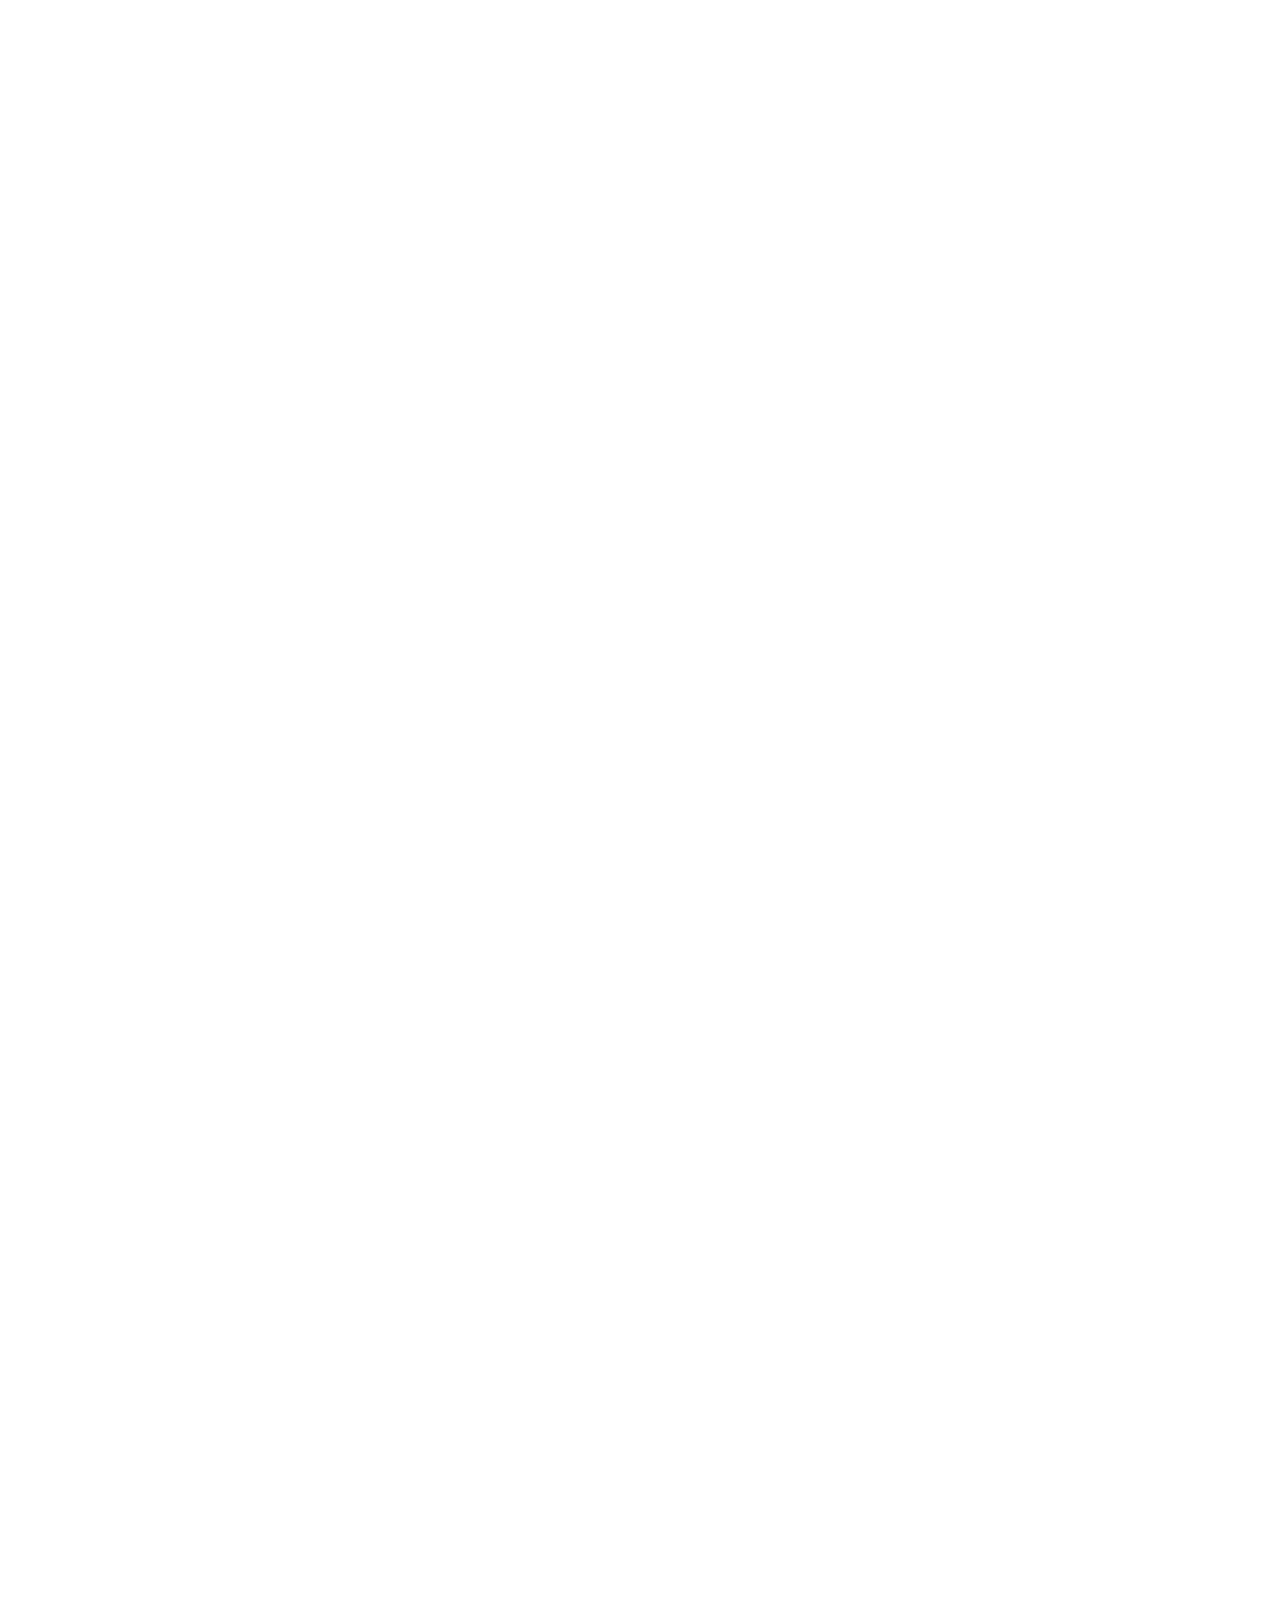
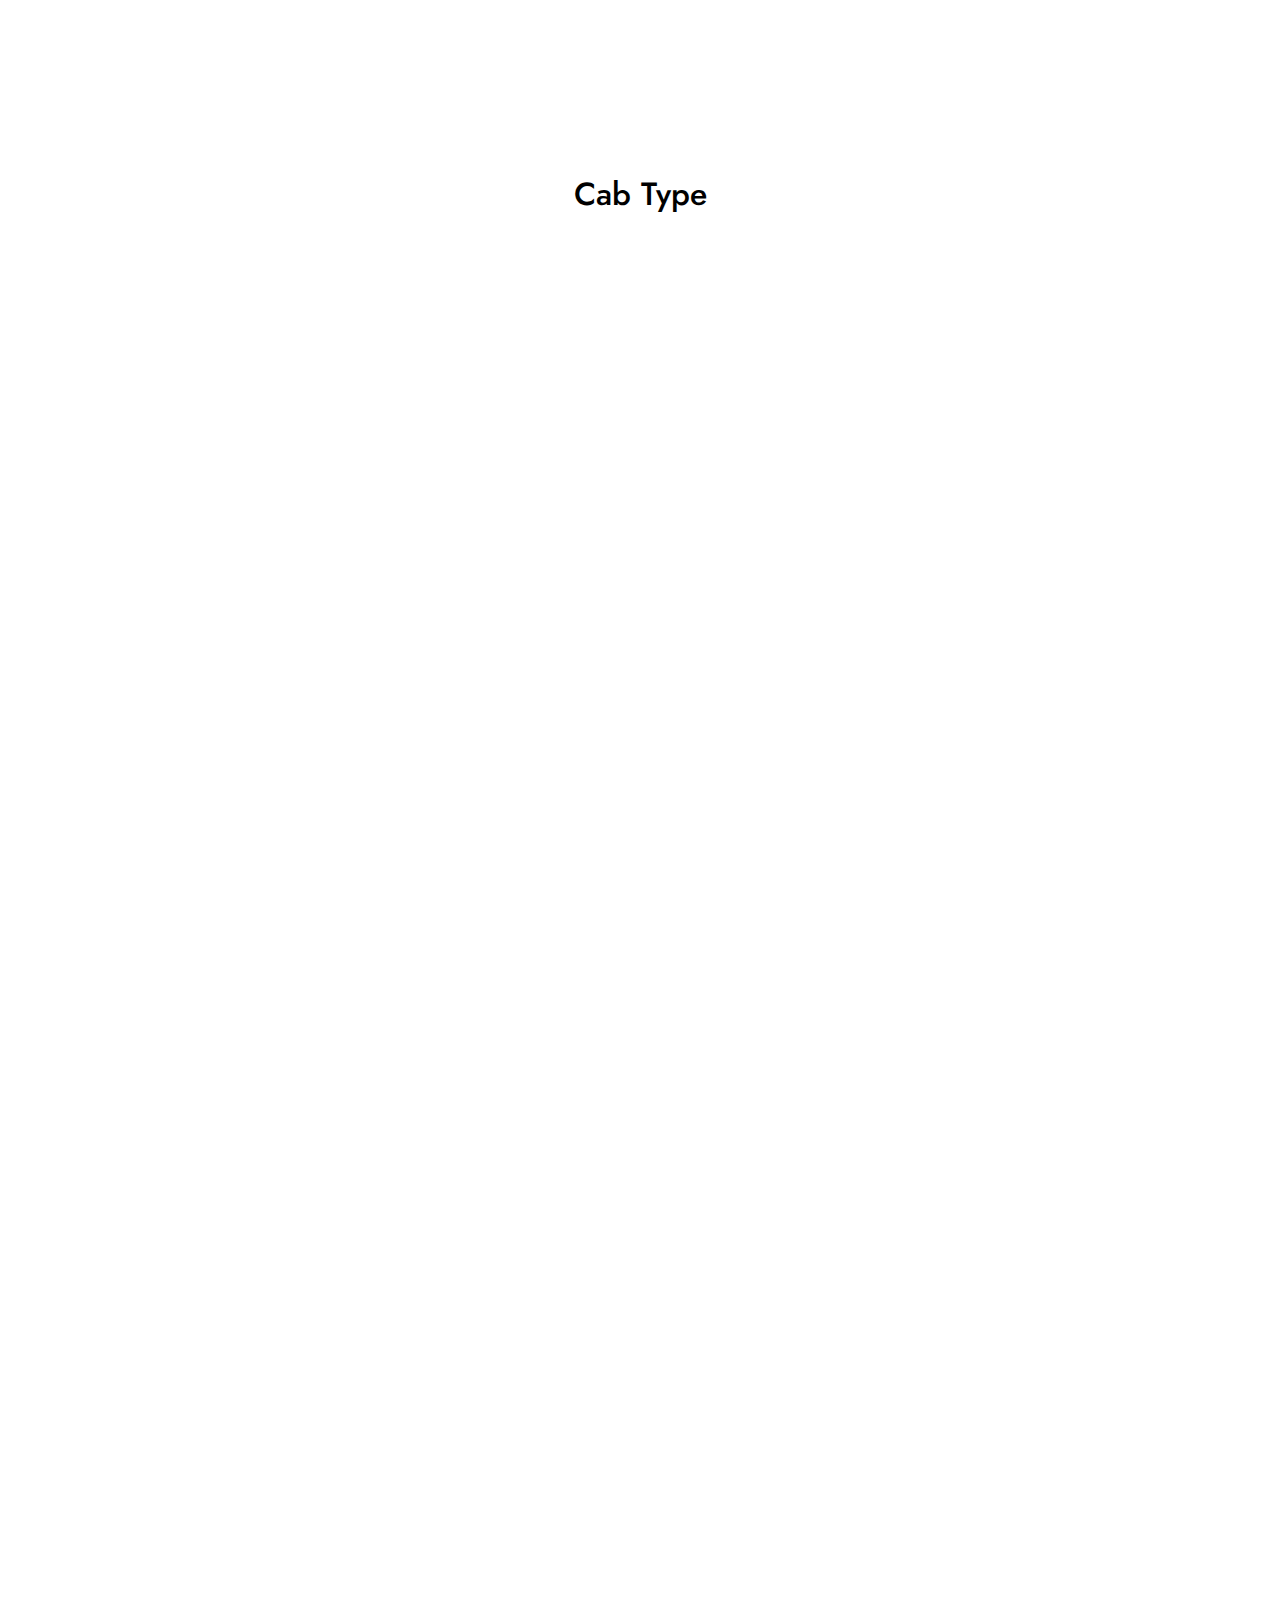
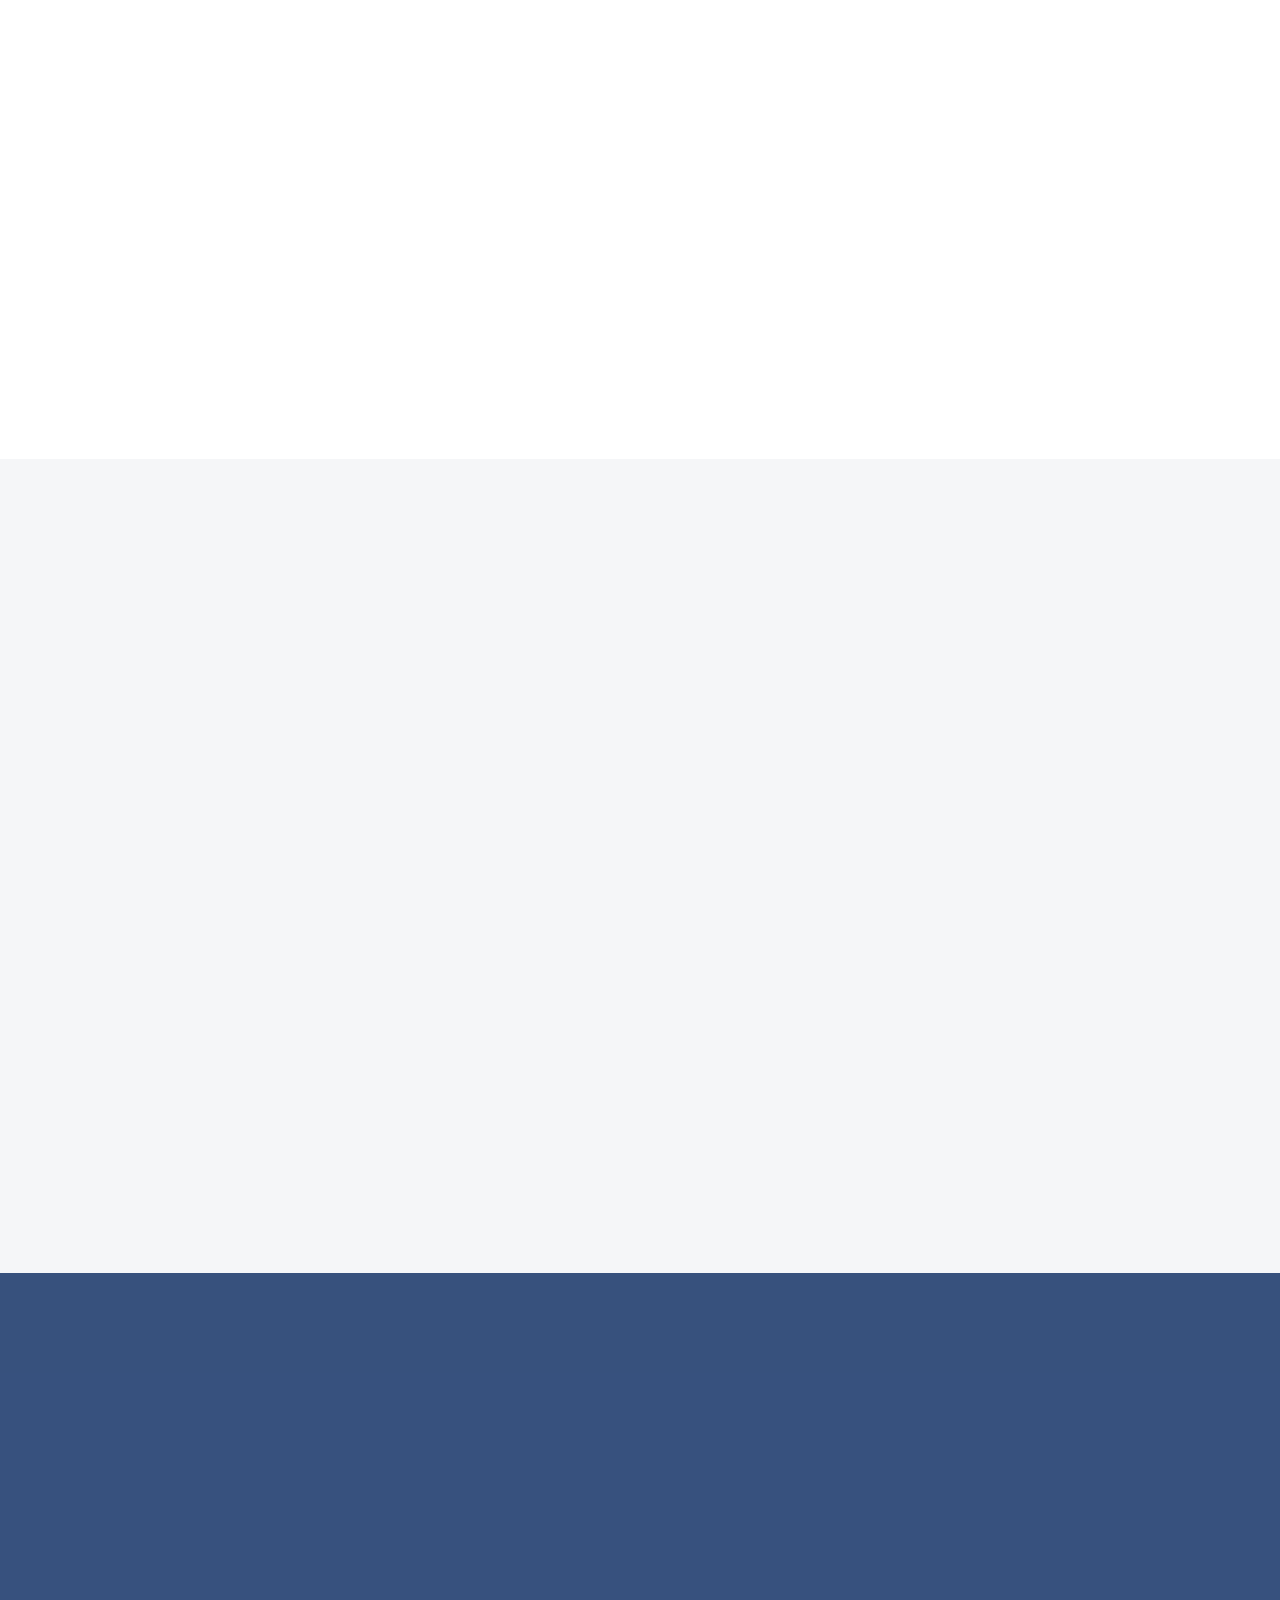
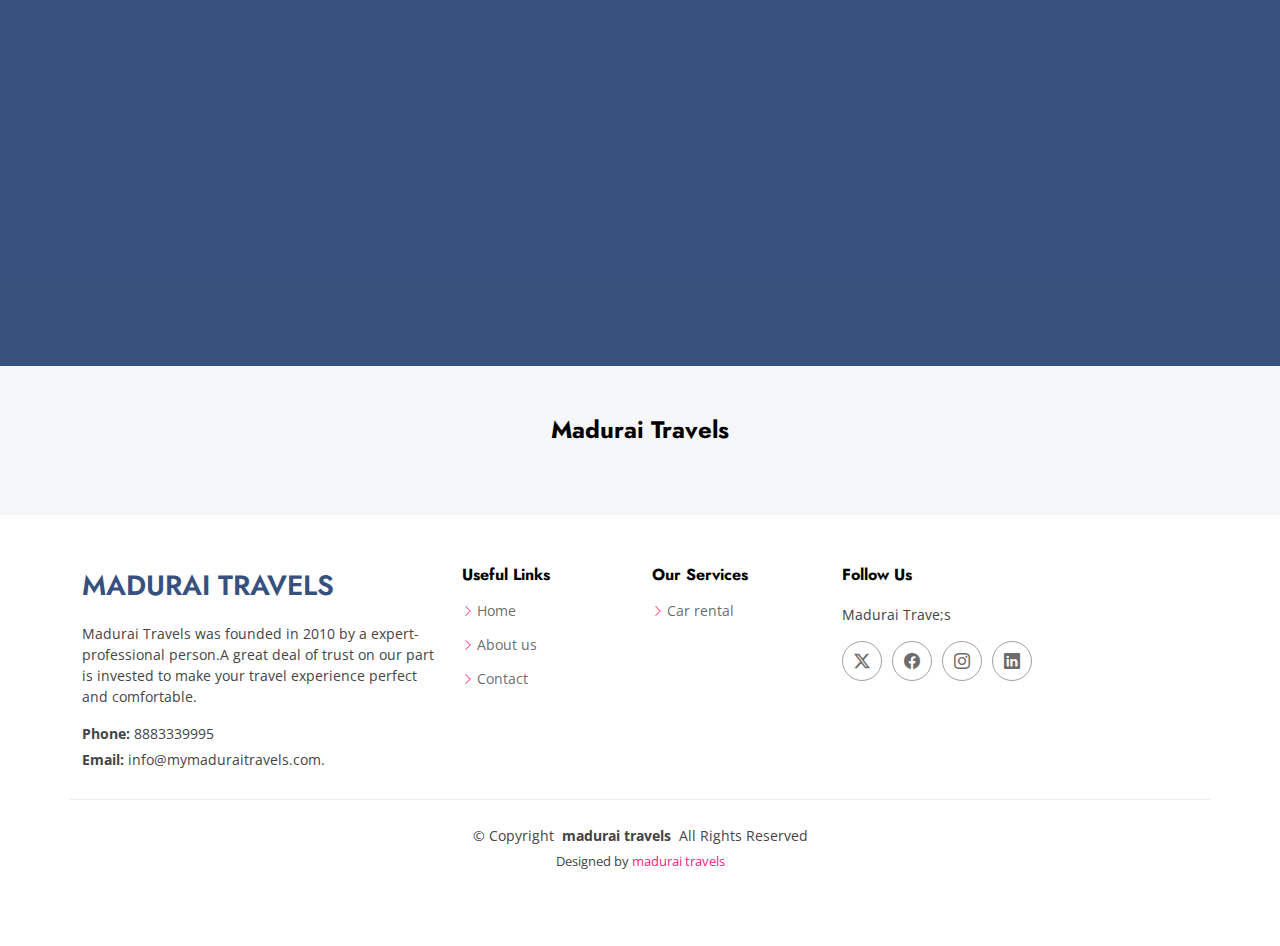
==== commit d413ced2: "update on files" ====
--- a/index.html
+++ b/index.html
@@ -82,7 +82,7 @@
       <div class="container">
         <div class="row gy-4">
           <div class="col-lg-6 order-2 order-lg-1 d-flex flex-column justify-content-center" data-aos="zoom-out">
-            <h1 class="animated-text animate-charcter">A mission to provide the world-class Touriest cabs and taxi service experience.</h1>
+            <h1 class="animated-text">A mission to provide the world-class Touriest cabs and taxi service experience.</h1>
             <p>MADURAI TRAVELS CAB SERVICE is now available in several places, with thousands of delighted business partners and clients.</p>
           </div>
           <div class="col-lg-6 order-1 order-lg-2 hero-img" data-aos="zoom-out" data-aos-delay="200">
@@ -108,7 +108,7 @@
           <div class="col-lg-6 col-md-6" data-aos="fade-up" data-aos-delay="100">
             <div class="service-item  position-relative">
               <div class="icon">
-                <img src="assets/img/websites/trip_types/100.png" alt="" width="100">
+                <img src="assets/img/websites/trip_types/intercity.jpeg" alt="" width="100">
               </div>
               <h3>INTERCITY</h3>
               <p>You can enjoy comfortable intra-city transportation with MADURAI TRAVELS using sedans, minivans, and microcars. There are no extra fees if you schedule your reservation for rush or festival days. Use Online to make cashless payments. 
@@ -120,7 +120,7 @@
           <div class="col-lg-6 col-md-6" data-aos="fade-up" data-aos-delay="100">
             <div class="service-item  position-relative">
               <div class="icon">
-                <img src="assets/img/websites/trip_types/car-roof-box-100.png" alt="" width="100">
+                <img src="assets/img/websites/trip_types/outstation.jpeg" alt="" width="100">
               </div>
               <h3>Outstation</h3>
               <p>MADURAI TRAVELS offers 4 seater, 5 seater, 7 seater, 12 seater, and 14 seater vehicles for affordable and luxurious outstation trips with your family, friends, and relatives. MADURAI TRAVELS offers a variety of cab models and sizes for your convenience.
@@ -132,7 +132,7 @@
           <div class="col-lg-6 col-md-6" data-aos="fade-up" data-aos-delay="100">
             <div class="service-item  position-relative">
               <div class="icon">
-                <img src="assets/img/websites/trip_types/car-rental-100.png" alt="" width="100">
+                <img src="assets/img/websites/trip_types/rental.jpeg" alt="" width="100">
               </div>
               <h3>Rental</h3>
               <p>MADURAI TAXI makes it easy for you to hire a cab on an hourly basis, so you don't have to worry about the number of stops or waiting time; you can hire from one hour to twelve hours as needed.
@@ -144,7 +144,7 @@
           <div class="col-lg-6 col-md-6" data-aos="fade-up" data-aos-delay="100">
             <div class="service-item  position-relative">
               <div class="icon">
-                <img src="assets/img/websites/trip_types/Asset 5@4x.png" alt="" width="100">
+                <img src="assets/img/websites/trip_types/office.jpeg" alt="" width="100">
               </div>
               <h3>Corporate</h3>
               <p>MADURAI TRAVELS accelerates a better corporate travel experience.   100% policy compliance with the highest safety measures. We bill in accordance with best practices.  We've customized our procedures to match the billing patterns of major organizations. In certain circumstances, we also follow the method of receiving payment after sending the invoice.
@@ -353,11 +353,11 @@
                         <tbody>
                           <tr>
                             <td>Package:</td>
-                            <td class="price">₹ 2750</td>
+                            <td class="price">₹ 3500</td>
                           </tr>
                           <tr>
                             <td>Extra Per Km:</td>
-                            <td class="price">₹ 13</td>
+                            <td class="price">₹ 17</td>
                           </tr>
                           <tr>
                             <td>Time Limit:</td>
@@ -365,7 +365,7 @@
                           </tr>
                           <tr>
                             <td>Extra Hours:</td>
-                            <td class="price">₹ 150</td>
+                            <td class="price">₹ 200</td>
                           </tr>
                           <tr>
                             <td colspan="2">Package Free Km: 100</td>
@@ -384,7 +384,7 @@
                         <tbody>
                           <tr>
                             <td>Per Day Rent:</td>
-                            <td class="price">₹ 1000</td>
+                            <td class="price">₹ 1500</td>
                           </tr>
                           <tr>
                             <td>Driver Bata:</td>
@@ -392,7 +392,7 @@
                           </tr>
                           <tr>
                             <td>Per Km Cost:</td>
-                            <td class="price">₹ 10</td>
+                            <td class="price">₹ 12</td>
                           </tr>
                           <tr>
                             <td>Night Halt:</td>
@@ -415,7 +415,7 @@
                         <tbody>
                           <tr>
                             <td>Per Km Cost:</td>
-                            <td class="price">₹ 13</td>
+                            <td class="price">₹ 17</td>
                           </tr>
                           <tr>
                             <td>Driver Bata:</td>
@@ -479,11 +479,11 @@
                         <tbody>
                           <tr>
                             <td>Package:</td>
-                            <td class="price">₹ 2750</td>
+                            <td class="price">₹ 4500</td>
                           </tr>
                           <tr>
                             <td>Extra Per Km:</td>
-                            <td class="price">₹ 13</td>
+                            <td class="price">₹ 20</td>
                           </tr>
                           <tr>
                             <td>Time Limit:</td>
@@ -491,7 +491,7 @@
                           </tr>
                           <tr>
                             <td>Extra Hours:</td>
-                            <td class="price">₹ 150</td>
+                            <td class="price">₹ 250</td>
                           </tr>
                           <tr>
                             <td colspan="2">Package Free Km: 100</td>
@@ -510,7 +510,7 @@
                         <tbody>
                           <tr>
                             <td>Per Day Rent:</td>
-                            <td class="price">₹ 1000</td>
+                            <td class="price">₹ 2000</td>
                           </tr>
                           <tr>
                             <td>Driver Bata:</td>
@@ -541,7 +541,7 @@
                         <tbody>
                           <tr>
                             <td>Per Km Cost:</td>
-                            <td class="price">₹ 13</td>
+                            <td class="price">₹ 20</td>
                           </tr>
                           <tr>
                             <td>Driver Bata:</td>
@@ -607,11 +607,11 @@
                         <tbody>
                           <tr>
                             <td>Package:</td>
-                            <td class="price">₹ 2750</td>
+                            <td class="price">₹ 4600</td>
                           </tr>
                           <tr>
                             <td>Extra Per Km:</td>
-                            <td class="price">₹ 13</td>
+                            <td class="price">₹ 22</td>
                           </tr>
                           <tr>
                             <td>Time Limit:</td>
@@ -619,7 +619,7 @@
                           </tr>
                           <tr>
                             <td>Extra Hours:</td>
-                            <td class="price">₹ 150</td>
+                            <td class="price">₹ 300</td>
                           </tr>
                           <tr>
                             <td colspan="2">Package Free Km: 100</td>
@@ -638,7 +638,7 @@
                         <tbody>
                           <tr>
                             <td>Per Day Rent:</td>
-                            <td class="price">₹ 1000</td>
+                            <td class="price">₹ 2250</td>
                           </tr>
                           <tr>
                             <td>Driver Bata:</td>
@@ -646,11 +646,11 @@
                           </tr>
                           <tr>
                             <td>Per Km Cost:</td>
-                            <td class="price">₹ 10</td>
+                            <td class="price">₹ 16</td>
                           </tr>
                           <tr>
                             <td>Night Halt:</td>
-                            <td class="price">₹ 250</td>
+                            <td class="price">₹ 300</td>
                           </tr>
                           <tr>
                             <td colspan="2" class="text-center">Below 0-300 Km Per Day</td>
@@ -669,20 +669,21 @@
                         <tbody>
                           <tr>
                             <td>Per Km Cost:</td>
-                            <td class="price">₹ 13</td>
+                            <td class="price">₹ 23</td>
                           </tr>
                           <tr>
                             <td>Driver Bata:</td>
                             <td class="price">₹ 750</td>
                           </tr>
                           <tr>
-                            <td>Night Halt:</td>
-                            <td class="price">₹ 250</td>
-                          </tr>
-                          <tr>
                             <td>Time Limit:</td>
                             <td class="price">12 Hr</td>
                           </tr>
+                          <tr>
+                            <td>Night Halt:</td>
+                            <td class="price">₹ 300</td>
+                          </tr>
+                          
                           <tr>
                             <td colspan="2" class="text-center">Above 300 Km Per Day</td>
                           </tr>
@@ -786,12 +787,6 @@
           <div class="col-lg-4 col-md-6 member" data-aos="fade-up" data-aos-delay="100">
             <div class="member-img">
               <img src="assets/img/websites/3-days-madurai-kodaikanal-tour-packages.jpg" class="img-fluid" alt="">
-              <div class="social">
-                <a href="#"><i class="bi bi-twitter-x"></i></a>
-                <a href="#"><i class="bi bi-facebook"></i></a>
-                <a href="#"><i class="bi bi-instagram"></i></a>
-                <a href="#"><i class="bi bi-linkedin"></i></a>
-              </div>
             </div>
             <div class="member-info text-center">
               <h4>Madurai to Kodaikanal</h4>
@@ -801,12 +796,6 @@
           <div class="col-lg-4 col-md-6 member" data-aos="fade-up" data-aos-delay="100">
             <div class="member-img">
               <img src="assets/img/websites/3-days-madurai-rameswaram-tour-packages.jpg" class="img-fluid" alt="">
-              <div class="social">
-                <a href="#"><i class="bi bi-twitter-x"></i></a>
-                <a href="#"><i class="bi bi-facebook"></i></a>
-                <a href="#"><i class="bi bi-instagram"></i></a>
-                <a href="#"><i class="bi bi-linkedin"></i></a>
-              </div>
             </div>
             <div class="member-info text-center">
               <h4>Madurai to Rameshwaram</h4>
@@ -816,12 +805,6 @@
           <div class="col-lg-4 col-md-6 member" data-aos="fade-up" data-aos-delay="100">
             <div class="member-img">
               <img src="assets/img/websites/5-days-4-nights-madurai-to-trivandrum-tour-packages.jpg" class="img-fluid" alt="">
-              <div class="social">
-                <a href="#"><i class="bi bi-twitter-x"></i></a>
-                <a href="#"><i class="bi bi-facebook"></i></a>
-                <a href="#"><i class="bi bi-instagram"></i></a>
-                <a href="#"><i class="bi bi-linkedin"></i></a>
-              </div>
             </div>
             <div class="member-info text-center">
               <h4>Madurai to Trivandrum</h4>
@@ -831,12 +814,6 @@
           <div class="col-lg-4 col-md-6 member" data-aos="fade-up" data-aos-delay="100">
             <div class="member-img">
               <img src="assets/img/websites/10-days-9-nights-madurai-to-kochi-tour-packages.jpg" class="img-fluid" alt="">
-              <div class="social">
-                <a href="#"><i class="bi bi-twitter-x"></i></a>
-                <a href="#"><i class="bi bi-facebook"></i></a>
-                <a href="#"><i class="bi bi-instagram"></i></a>
-                <a href="#"><i class="bi bi-linkedin"></i></a>
-              </div>
             </div>
             <div class="member-info text-center">
               <h4>Madurai to Kochi</h4>
@@ -846,12 +823,6 @@
           <div class="col-lg-4 col-md-6 member" data-aos="fade-up" data-aos-delay="100">
             <div class="member-img">
               <img src="assets/img/websites/5-days-4-nights-madurai-to-trivandrum-tour-packages.jpg" class="img-fluid" alt="">
-              <div class="social">
-                <a href="#"><i class="bi bi-twitter-x"></i></a>
-                <a href="#"><i class="bi bi-facebook"></i></a>
-                <a href="#"><i class="bi bi-instagram"></i></a>
-                <a href="#"><i class="bi bi-linkedin"></i></a>
-              </div>
             </div>
             <div class="member-info text-center">
               <h4>Madurai to Trivandrum</h4>
@@ -861,12 +832,6 @@
           <div class="col-lg-4 col-md-6 member" data-aos="fade-up" data-aos-delay="100">
             <div class="member-img">
               <img src="assets/img/websites/6-days-5-nights-madurai-to-trivandrum-tour-packages.jpg" class="img-fluid" alt="">
-              <div class="social">
-                <a href="#"><i class="bi bi-twitter-x"></i></a>
-                <a href="#"><i class="bi bi-facebook"></i></a>
-                <a href="#"><i class="bi bi-instagram"></i></a>
-                <a href="#"><i class="bi bi-linkedin"></i></a>
-              </div>
             </div>
             <div class="member-info text-center">
               <h4>Madurai to Trivandrum</h4>
@@ -882,7 +847,7 @@
 
     <section id="testimonials" class="testimonials section dark-background">
 
-      <img src="assets/img/istockphoto-1186679390-612x612.jpg" class="testimonials-bg" alt="">
+      <!-- <img src="assets/img/istockphoto-1186679390-612x612.jpg" class="testimonials-bg" alt=""> -->
 
       <div class="container section-title" data-aos="fade-up" data-aos-delay="100">
           <h2 style="color: #fff;">Features</h2>
@@ -907,7 +872,7 @@
 
             <div class="swiper-slide">
               <div class="testimonial-item">
-                <img src="assets/img/360_F_672189975_VfEVgeG464mv0RMlZVqCj2aAJfZ0Xcqs.jpg" class="testimonial-img" alt="">
+                <img src="assets/img/websites/features/air.jpeg" class="testimonial-img" alt="">
                 <h2 style="color: #fff;">At your finger tips are:
                 </h2>
                 <p>
@@ -923,7 +888,7 @@
 
             <div class="swiper-slide">
               <div class="testimonial-item">
-                <img src="assets/img/360_F_672189975_VfEVgeG464mv0RMlZVqCj2aAJfZ0Xcqs.jpg" class="testimonial-img" alt="">
+                <img src="assets/img/websites/features/whatsapp.jpeg" class="testimonial-img" alt="">
                 <h2 style="color: #fff;">WHATSAPP Booking                  :
                 </h2>
                 <p>
@@ -936,7 +901,7 @@
 
             <div class="swiper-slide">
               <div class="testimonial-item">
-                <img src="assets/img/360_F_672189975_VfEVgeG464mv0RMlZVqCj2aAJfZ0Xcqs.jpg" class="testimonial-img" alt="">
+                <img src="assets/img/websites/features/gps.jpeg" class="testimonial-img" alt="">
                 <h2 style="color: #fff;">GPS Tracking System
                   :
                 </h2>
@@ -951,7 +916,7 @@
 
             <div class="swiper-slide">
               <div class="testimonial-item">
-                <img src="assets/img/360_F_672189975_VfEVgeG464mv0RMlZVqCj2aAJfZ0Xcqs.jpg" class="testimonial-img" alt="">
+                <img src="assets/img/websites/features/bill.jpeg" class="testimonial-img" alt="">
                 <h2 style="color: #fff;">Bill on WhatsApp. 
 
                 </h2>
@@ -965,7 +930,7 @@
 
             <div class="swiper-slide">
               <div class="testimonial-item">
-                <img src="assets/img/360_F_672189975_VfEVgeG464mv0RMlZVqCj2aAJfZ0Xcqs.jpg" class="testimonial-img" alt="">
+                <img src="assets/img/websites/features/celp.jpeg" class="testimonial-img" alt="">
                 <h2 style="color: #fff;">Entertainment
                 </h2>
                 <p>
@@ -978,7 +943,7 @@
 
             <div class="swiper-slide">
               <div class="testimonial-item">
-                <img src="assets/img/360_F_672189975_VfEVgeG464mv0RMlZVqCj2aAJfZ0Xcqs.jpg" class="testimonial-img" alt="">
+                <img src="assets/img/websites/features/celp.jpeg" class="testimonial-img" alt="">
                 <h2 style="color: #fff;">MTS Custom Packages.
 
                 </h2>
@@ -993,7 +958,7 @@
 
             <div class="swiper-slide">
               <div class="testimonial-item">
-                <img src="assets/img/360_F_672189975_VfEVgeG464mv0RMlZVqCj2aAJfZ0Xcqs.jpg" class="testimonial-img" alt="">
+                <img src="assets/img/websites/features/air.jpeg" class="testimonial-img" alt="">
                 <h2 style="color: #fff;">All air-conditioned taxis
 
                 </h2>
@@ -1007,7 +972,7 @@
 
             <div class="swiper-slide">
               <div class="testimonial-item">
-                <img src="assets/img/360_F_672189975_VfEVgeG464mv0RMlZVqCj2aAJfZ0Xcqs.jpg" class="testimonial-img" alt="">
+                <img src="assets/img/websites/features/customer.jpeg" class="testimonial-img" alt="">
                 <h2 style="color: #fff;">Professional chauffeurs
 
                 </h2>
@@ -1021,7 +986,7 @@
 
             <div class="swiper-slide">
               <div class="testimonial-item">
-                <img src="assets/img/360_F_672189975_VfEVgeG464mv0RMlZVqCj2aAJfZ0Xcqs.jpg" class="testimonial-img" alt="">
+                <img src="assets/img/websites/features/customer.jpeg" class="testimonial-img" alt="">
                 <h2 style="color: #fff;">Customer Support 
 
 
--- a/assets/css/main.css
+++ b/assets/css/main.css
@@ -858,9 +858,9 @@
 
 .hero h1 {
   margin: 0;
-  font-size: 48px;
-  font-weight: 700;
+  font-size: 40px;
   line-height: 56px;
+  text-transform: math-auto;
 }
 
 .hero p {
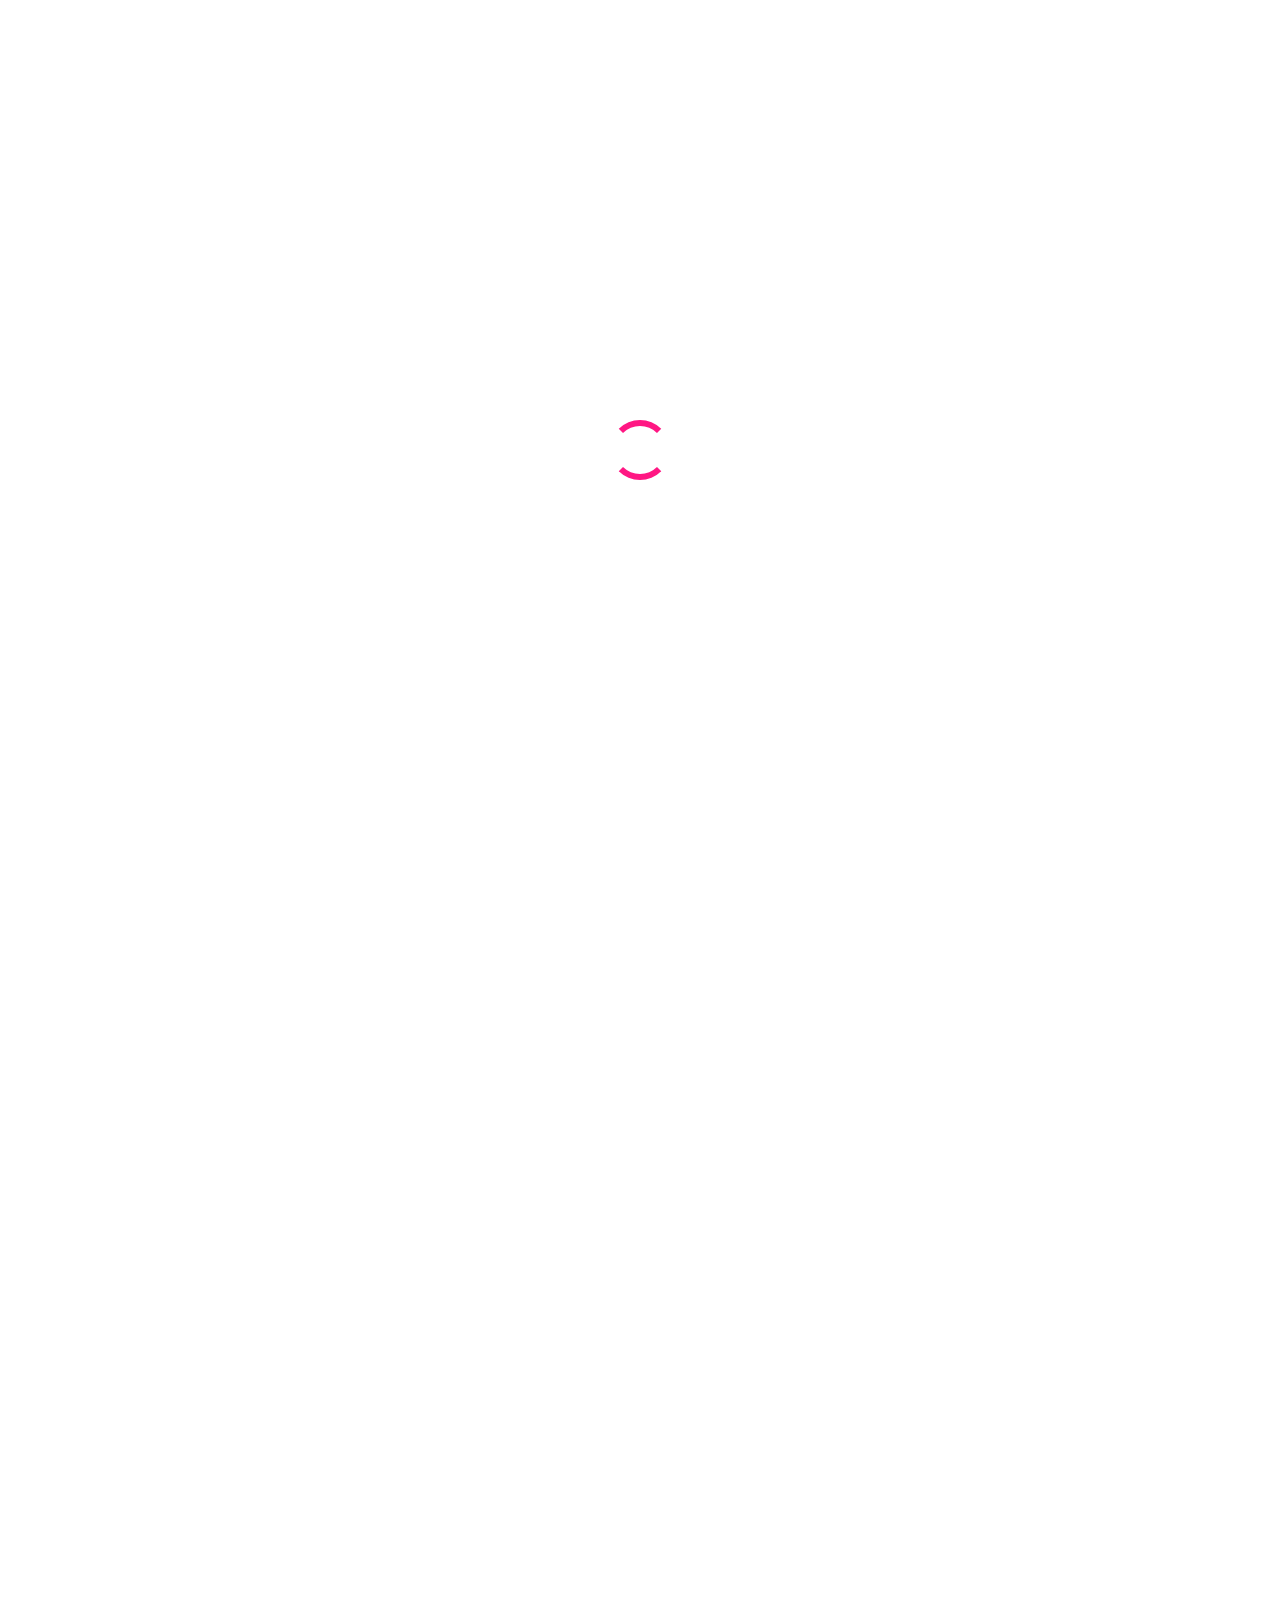
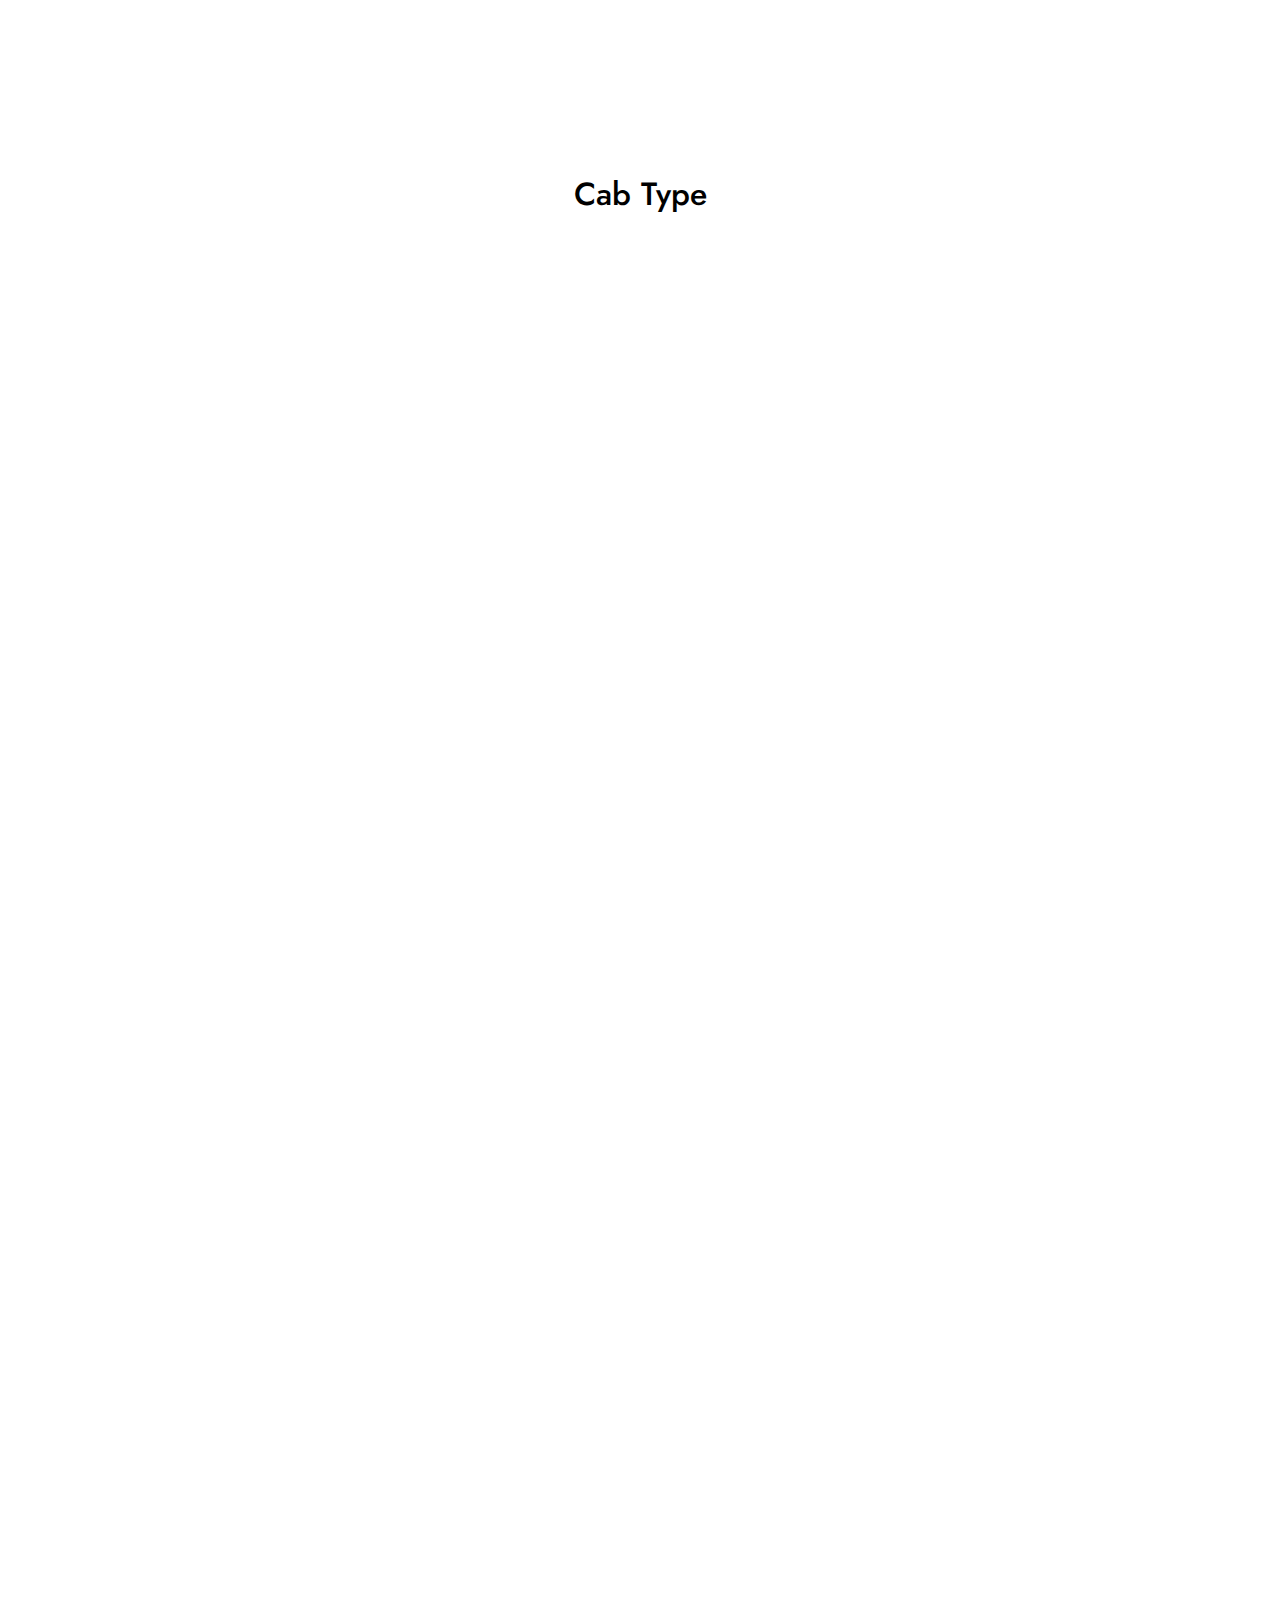
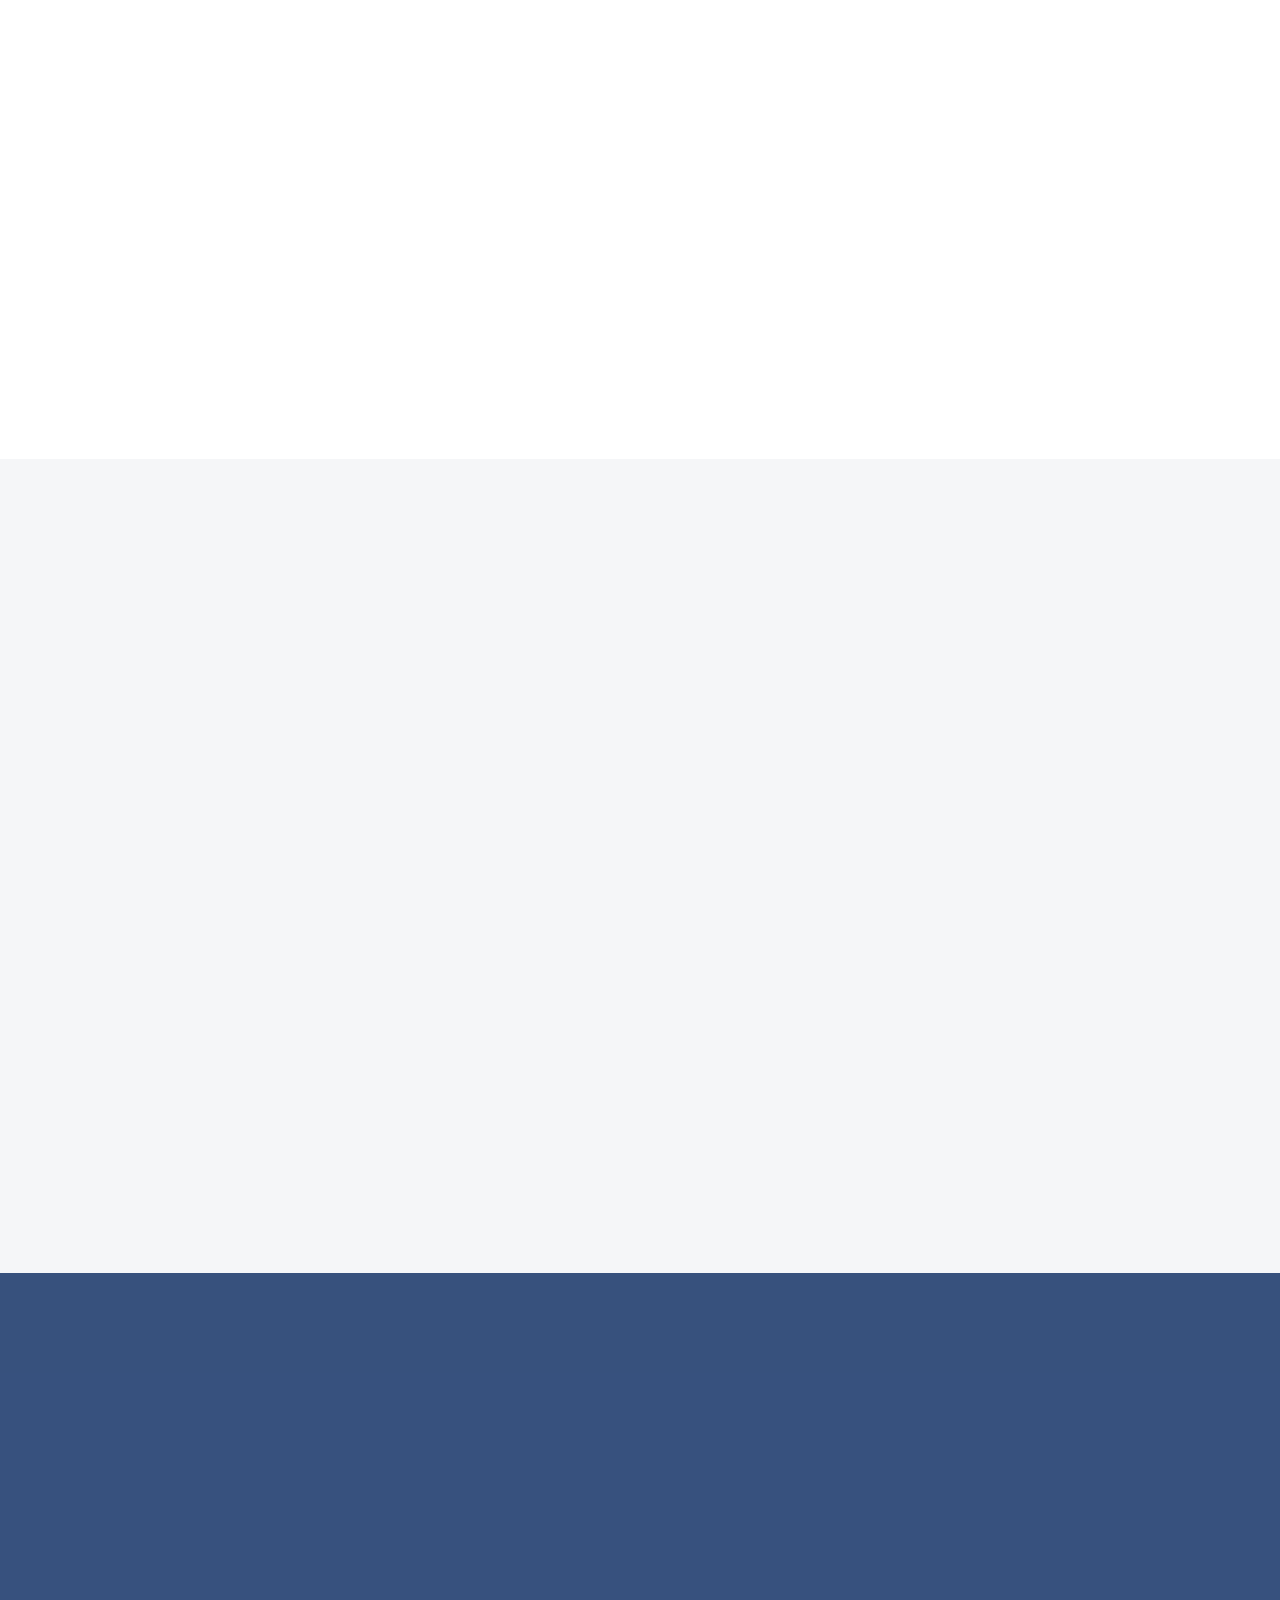
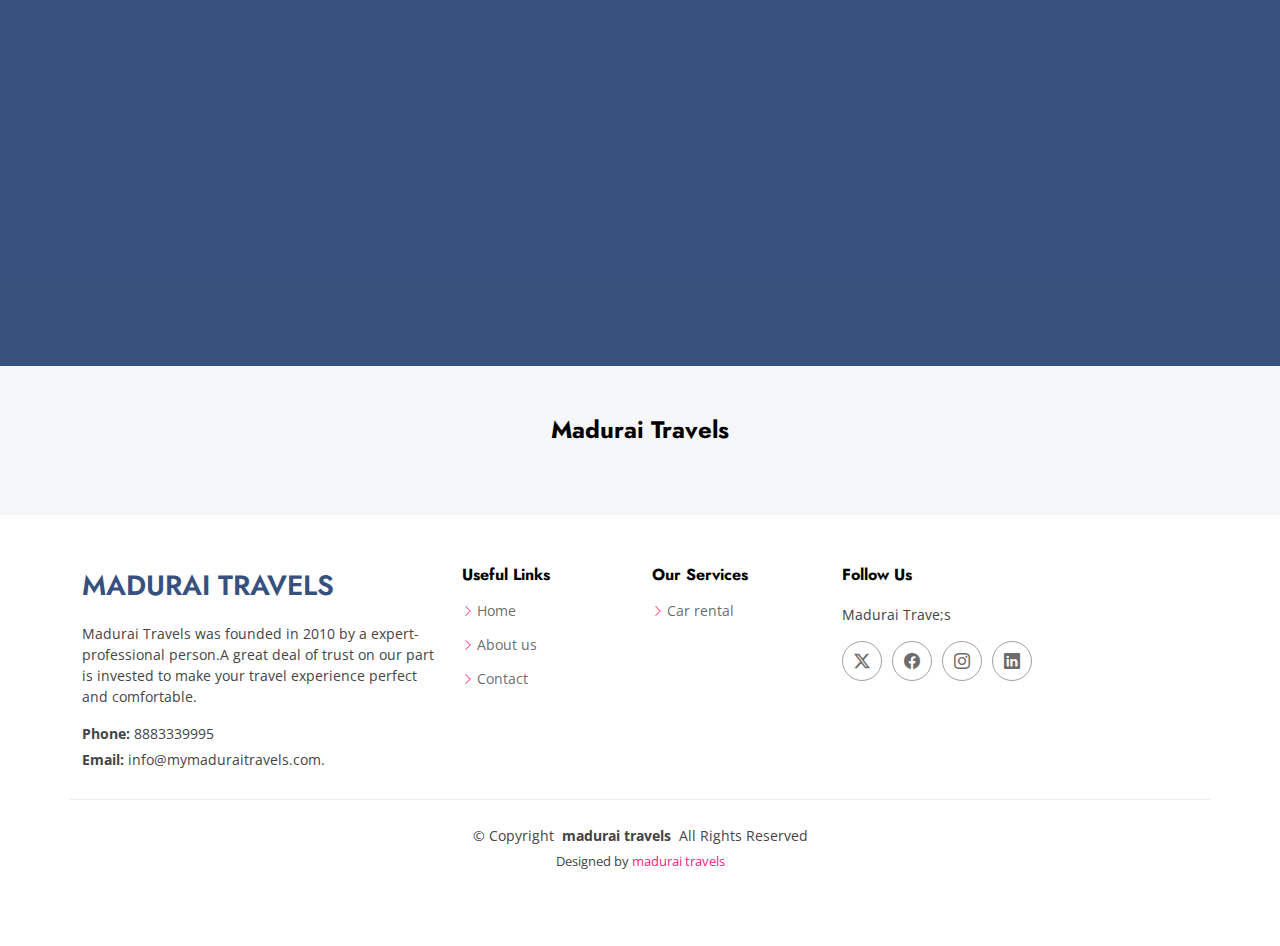
==== commit fc1bd45d: "update on files" ====
--- a/index.html
+++ b/index.html
@@ -86,7 +86,9 @@
             <p>MADURAI TRAVELS CAB SERVICE is now available in several places, with thousands of delighted business partners and clients.</p>
           </div>
           <div class="col-lg-6 order-1 order-lg-2 hero-img" data-aos="zoom-out" data-aos-delay="200">
-            <img src="assets/img/websites/car_loading.gif" class="img-fluid animated" alt="">
+            <video id="video" autoplay="" muted="" loop="" playsinline="" preload="metadata" style="pointer-events: none;" width="100%">
+              <source src="assets/img/red-taxi-banner.mp4" type="video/mp4">
+            </video>
           </div>
         </div>
       </div>
--- a/assets/css/main.css
+++ b/assets/css/main.css
@@ -669,30 +669,30 @@
   overflow: hidden;
   background: var(--background-color);
   transition: all 0.6s ease-out;
-  display: flex;
-  justify-content: center;
-  align-items: center;
 }
 
 #preloader:before {
   content: "";
-  width: 100px; /* Adjust the width as per your GIF size */
-  height: 100px; /* Adjust the height as per your GIF size */
-  background-image: url('../img/b7C.gif'); /* Corrected path */
-  background-repeat: no-repeat;
-  background-position: center;
-  background-size: contain;
-}
-
-/* #loading {
-  background: url('/b7C.gif') no-repeat center center;
-  position: absolute;
+  position: fixed;
   top: calc(50% - 30px);
   left: calc(50% - 30px);
-  height: 100%;
-  width: 100%;
-  z-index: 9999999;
-} */
+  border: 6px solid #ffffff;
+  border-color: var(--accent-color) transparent var(--accent-color) transparent;
+  border-radius: 50%;
+  width: 60px;
+  height: 60px;
+  animation: animate-preloader 1.5s linear infinite;
+}
+
+@keyframes animate-preloader {
+  0% {
+    transform: rotate(0deg);
+  }
+
+  100% {
+    transform: rotate(360deg);
+  }
+}
 
 /*--------------------------------------------------------------
 # Scroll Top Button
@@ -1396,17 +1396,6 @@
   opacity: 0;
 }
 
-.team .member .member-img .social a {
-  transition: 0.3s;
-  color: var(--contrast-color);
-  font-size: 20px;
-  margin: 0 8px;
-}
-
-.team .member .member-img .social a:hover {
-  color: var(--accent-color);
-}
-
 .team .member .member-info {
   margin-top: 30px;
 }
@@ -1430,11 +1419,7 @@
   font-size: 14px;
 }
 
-.team .member:hover .member-img .social {
-  padding-bottom: 0;
-  visibility: visible;
-  opacity: 1;
-}
+
 
 /*--------------------------------------------------------------
 # Pricing Section
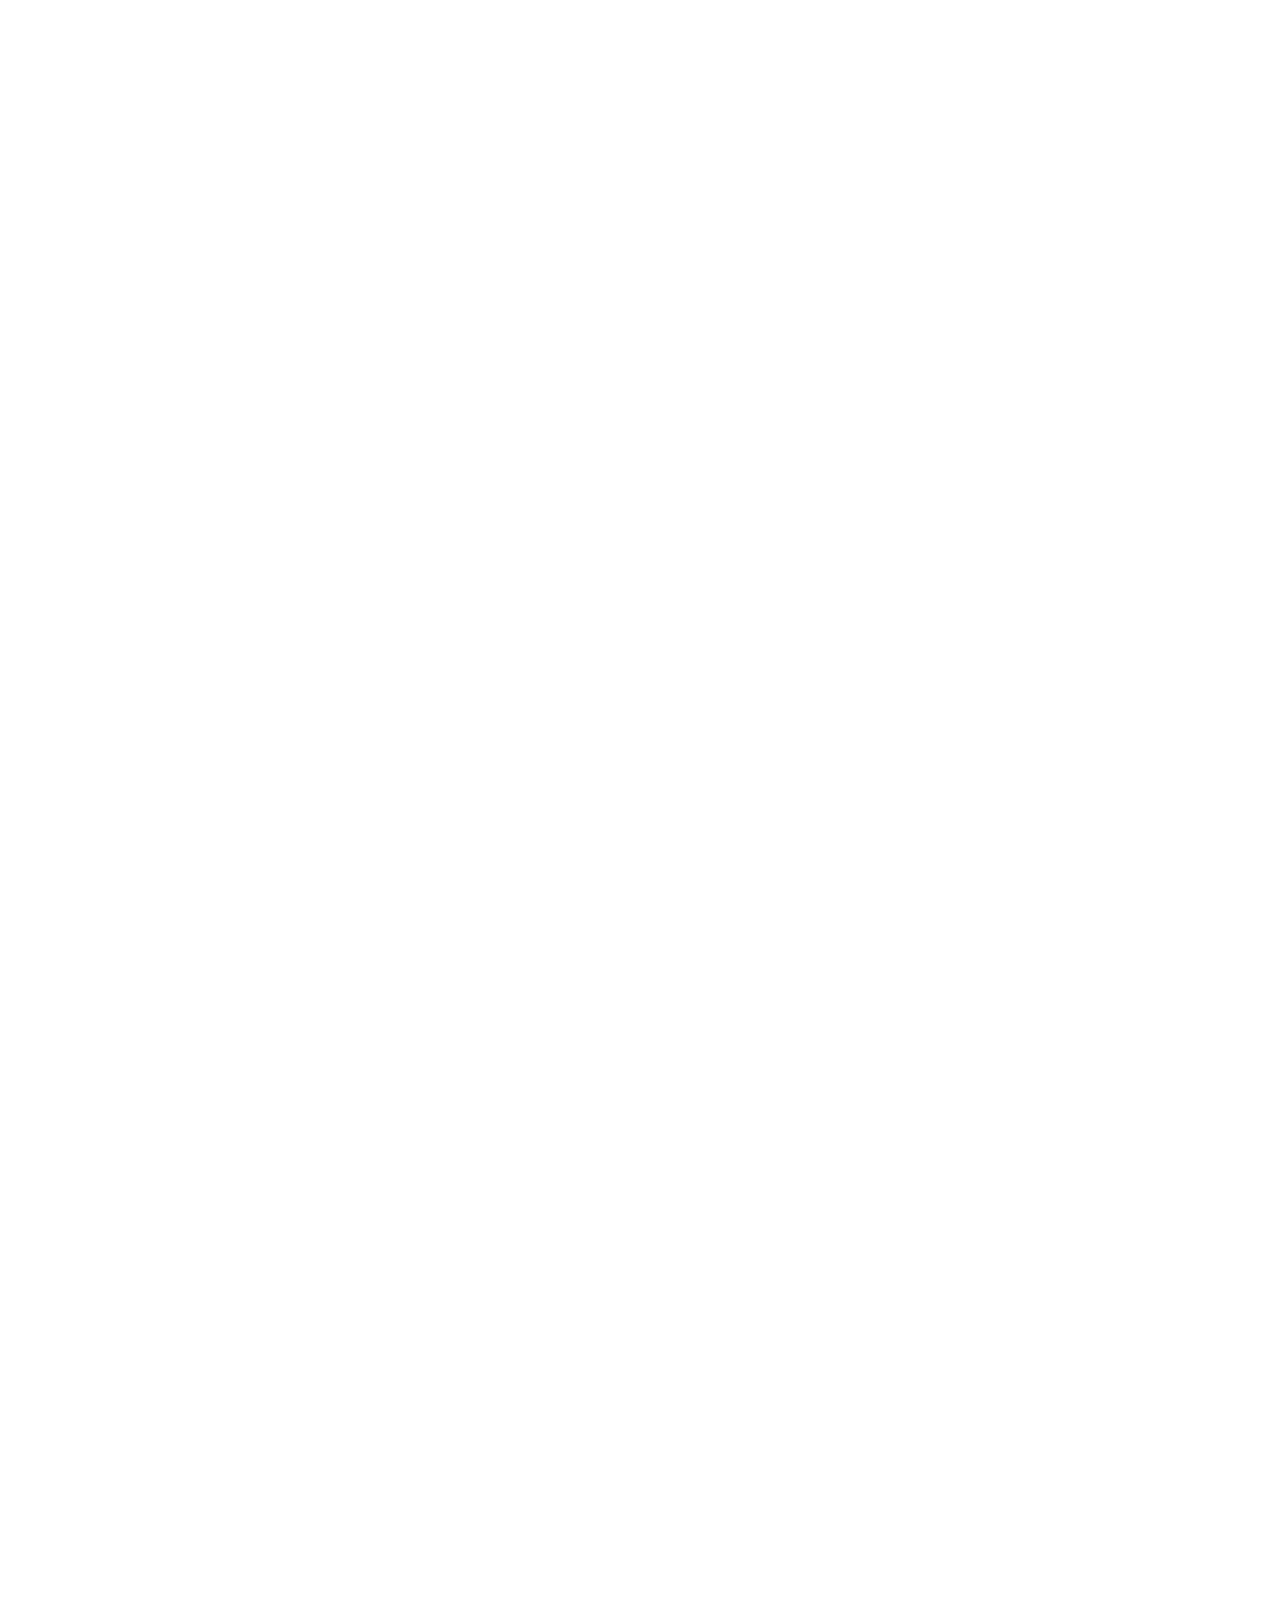
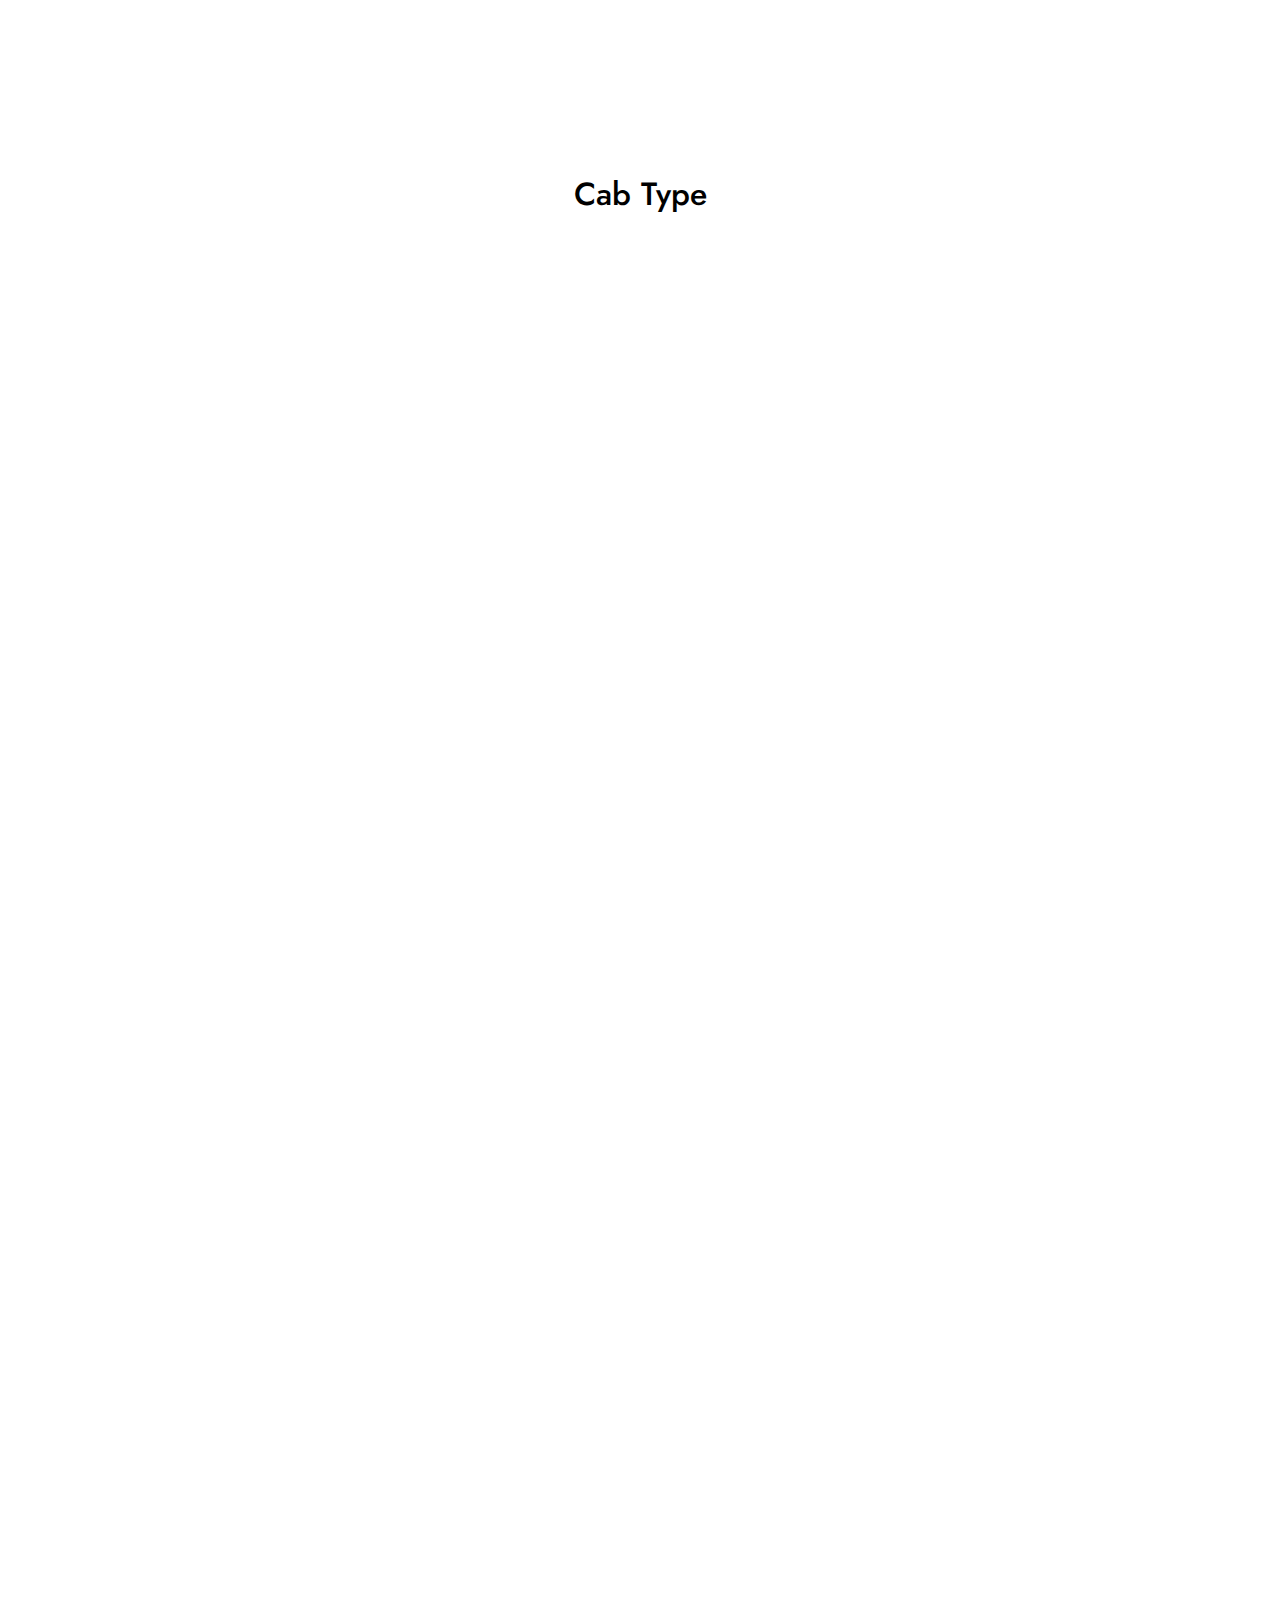
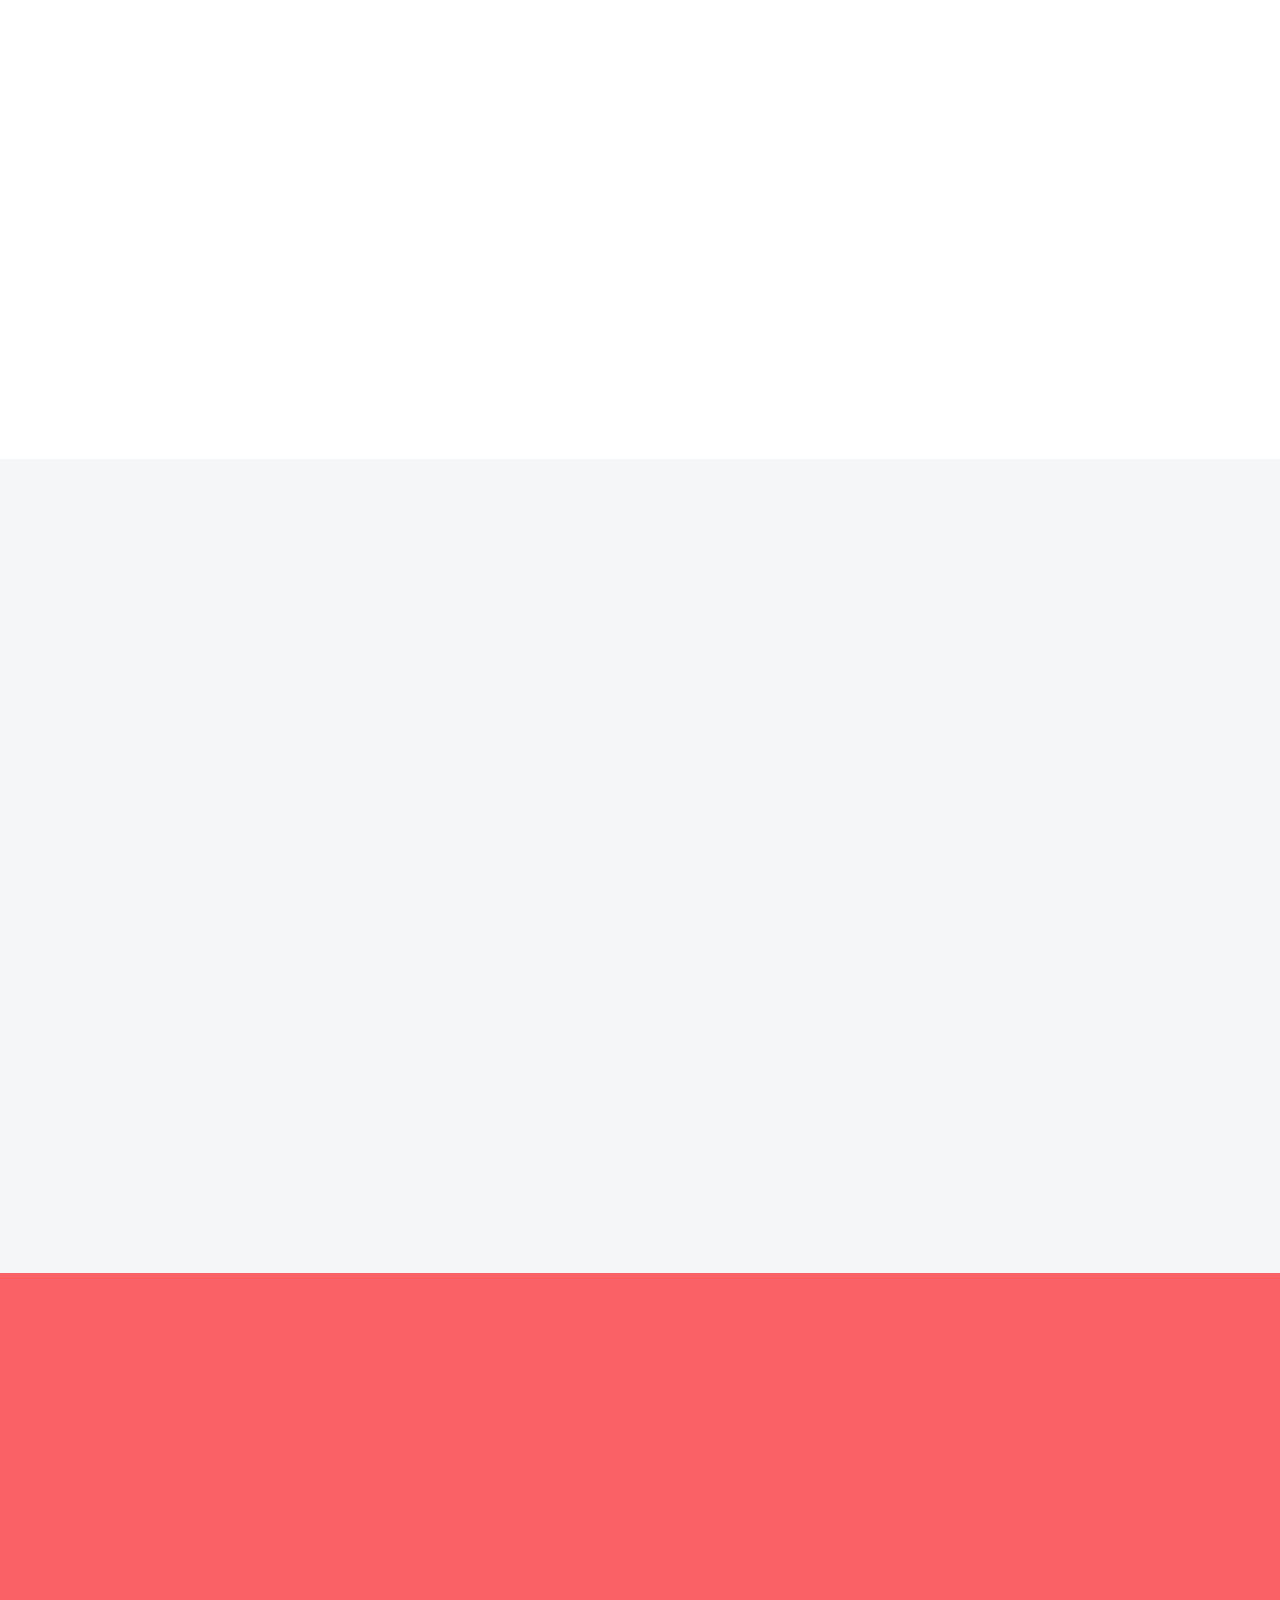
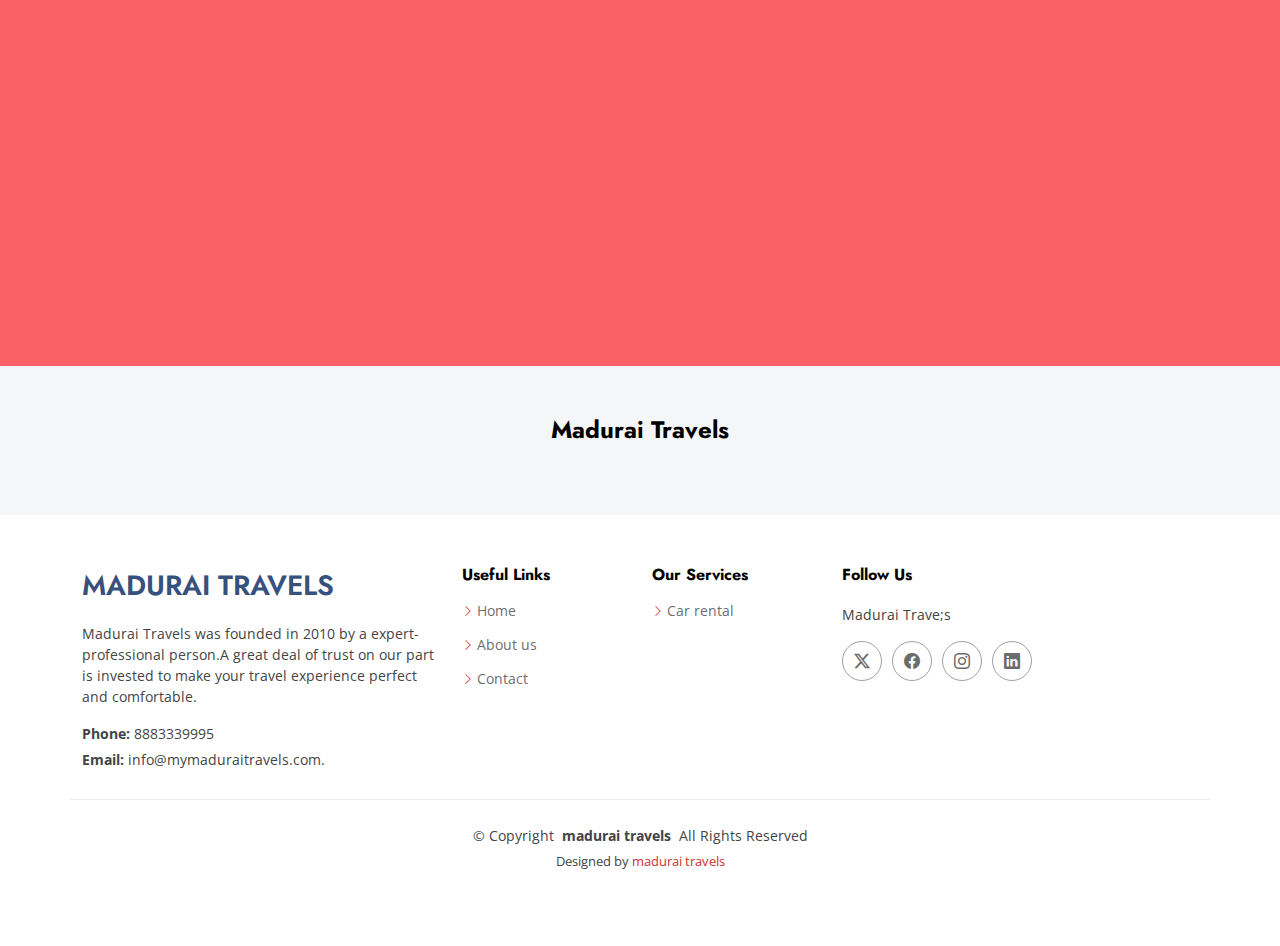
==== commit b8114e6a: "update on files" ====
--- a/index.html
+++ b/index.html
@@ -86,9 +86,14 @@
             <p>MADURAI TRAVELS CAB SERVICE is now available in several places, with thousands of delighted business partners and clients.</p>
           </div>
           <div class="col-lg-6 order-1 order-lg-2 hero-img" data-aos="zoom-out" data-aos-delay="200">
-            <video id="video" autoplay="" muted="" loop="" playsinline="" preload="metadata" style="pointer-events: none;" width="100%">
-              <source src="assets/img/red-taxi-banner.mp4" type="video/mp4">
-            </video>
+            <iframe src="https://lottie.host/embed/81c1a655-af19-4c17-a434-73b4d95b2a38/F8RUFJk5En.json" style = "border:none; margin: 0 auto; display: flex;
+              border: none;
+              margin: 0 auto;
+              display: flex;
+              width: 445px;
+              height: 300px;
+              margin-top: -90px;
+          "></iframe>
           </div>
         </div>
       </div>
@@ -874,7 +879,7 @@
 
             <div class="swiper-slide">
               <div class="testimonial-item">
-                <img src="assets/img/websites/features/air.jpeg" class="testimonial-img" alt="">
+                <img src="assets/img/websites/features/support.jpeg" class="testimonial-img" alt="">
                 <h2 style="color: #fff;">At your finger tips are:
                 </h2>
                 <p>
@@ -890,7 +895,7 @@
 
             <div class="swiper-slide">
               <div class="testimonial-item">
-                <img src="assets/img/websites/features/whatsapp.jpeg" class="testimonial-img" alt="">
+                <img src="assets/img/websites/features/booking.jpeg" class="testimonial-img" alt="">
                 <h2 style="color: #fff;">WHATSAPP Booking                  :
                 </h2>
                 <p>
@@ -945,7 +950,7 @@
 
             <div class="swiper-slide">
               <div class="testimonial-item">
-                <img src="assets/img/websites/features/celp.jpeg" class="testimonial-img" alt="">
+                <img src="assets/img/websites/features/package.jpeg" class="testimonial-img" alt="">
                 <h2 style="color: #fff;">MTS Custom Packages.
 
                 </h2>
@@ -1086,8 +1091,12 @@
 
   <!-- Preloader -->
   <!-- <div id="preloader"></div> -->
-  <div id="preloader" ></div>
-
+  <div id="preloader" >
+  <iframe src="https://lottie.host/embed/4d5561bd-fd66-4c46-803c-5baa0ef868ca/lCppoitT3L.json" id="pre" style = "
+    border: none;
+    height: 200px;
+    width: 200px;"></iframe>
+</div>
 
   <!-- Vendor JS Files -->
   <script src="assets/vendor/bootstrap/js/bootstrap.bundle.min.js"></script>
--- a/assets/css/main.css
+++ b/assets/css/main.css
@@ -22,7 +22,7 @@
   --background-color: #ffffff; /* Background color for the entire website, including individual sections */
   --default-color: #444444; /* Default color used for the majority of the text content across the entire website */
   --heading-color: #37517e; /* Color for headings, subheadings and title throughout the website */
-  --accent-color: rgb(255, 23, 131); /* Accent color that represents your brand on the website. It's used for buttons, links, and other elements that need to stand out */
+  --accent-color: #d2302c ;/* Accent color that represents your brand on the website. It's used for buttons, links, and other elements that need to stand out */
   --surface-color: #ffffff; /* The surface color is used as a background of boxed elements within sections, such as cards, icon boxes, or other elements that require a visual separation from the global background. */
   --contrast-color: #ffffff; /* Contrast color for text, ensuring readability against backgrounds of accent, heading, or default colors. */
 }
@@ -30,7 +30,7 @@
 /* Nav Menu Colors - The following color variables are used specifically for the navigation menu. They are separate from the global colors to allow for more customization options */
 :root {
   --nav-color: #ffffff;  /* The default color of the main navmenu links */
-  --nav-hover-color: rgb(255, 23, 131); /* Applied to main navmenu links when they are hovered over or active */
+  --nav-hover-color: #f96167;; /* Applied to main navmenu links when they are hovered over or active */
   --nav-mobile-background-color: #ffffff; /* Used as the background color for mobile navigation menu */
   --nav-dropdown-background-color: #ffffff; /* Used as the background color for dropdown items that appear when hovering over primary navigation items */
   --nav-dropdown-color: #444444; /* Used for navigation links of the dropdown items in the navigation menu. */
@@ -45,10 +45,10 @@
 }
 
 .dark-background {
-  --background-color: #37517e;
+  --background-color: #f96167;
   --default-color: #ffffff;
   --heading-color: #ffffff;
-  --surface-color: #4668a2;
+  --surface-color: #f96167;
   --contrast-color: #ffffff;
 }
 
@@ -662,7 +662,7 @@
 /*--------------------------------------------------------------
 # Preloader
 --------------------------------------------------------------*/
-#preloader {
+#preloader, #preloader1 {
   position: fixed;
   inset: 0;
   z-index: 999999;
@@ -671,27 +671,9 @@
   transition: all 0.6s ease-out;
 }
 
-#preloader:before {
-  content: "";
-  position: fixed;
-  top: calc(50% - 30px);
-  left: calc(50% - 30px);
-  border: 6px solid #ffffff;
-  border-color: var(--accent-color) transparent var(--accent-color) transparent;
-  border-radius: 50%;
-  width: 60px;
-  height: 60px;
-  animation: animate-preloader 1.5s linear infinite;
-}
-
-@keyframes animate-preloader {
-  0% {
-    transform: rotate(0deg);
-  }
-
-  100% {
-    transform: rotate(360deg);
-  }
+#preloader #pre, #preloader1 #pre {
+  display: flex;
+  margin: 15% auto;
 }
 
 /*--------------------------------------------------------------
@@ -1364,10 +1346,9 @@
 
 .team .member .member-img {
   margin: 0 80px;
-  border-radius: 50%;
   overflow: hidden;
   position: relative;
-  border: 4px solid var(--background-color);
+  border: 10px solid var(--background-color);
   box-shadow: 0 15px 35px -10px rgba(0, 0, 0, 0.2);
 }
 
@@ -1578,7 +1559,6 @@
 
 .testimonials .testimonial-item .testimonial-img {
   width: 100px;
-  border-radius: 50%;
   border: 6px solid color-mix(in srgb, var(--default-color), transparent 85%);
   margin: 0 auto;
 }
